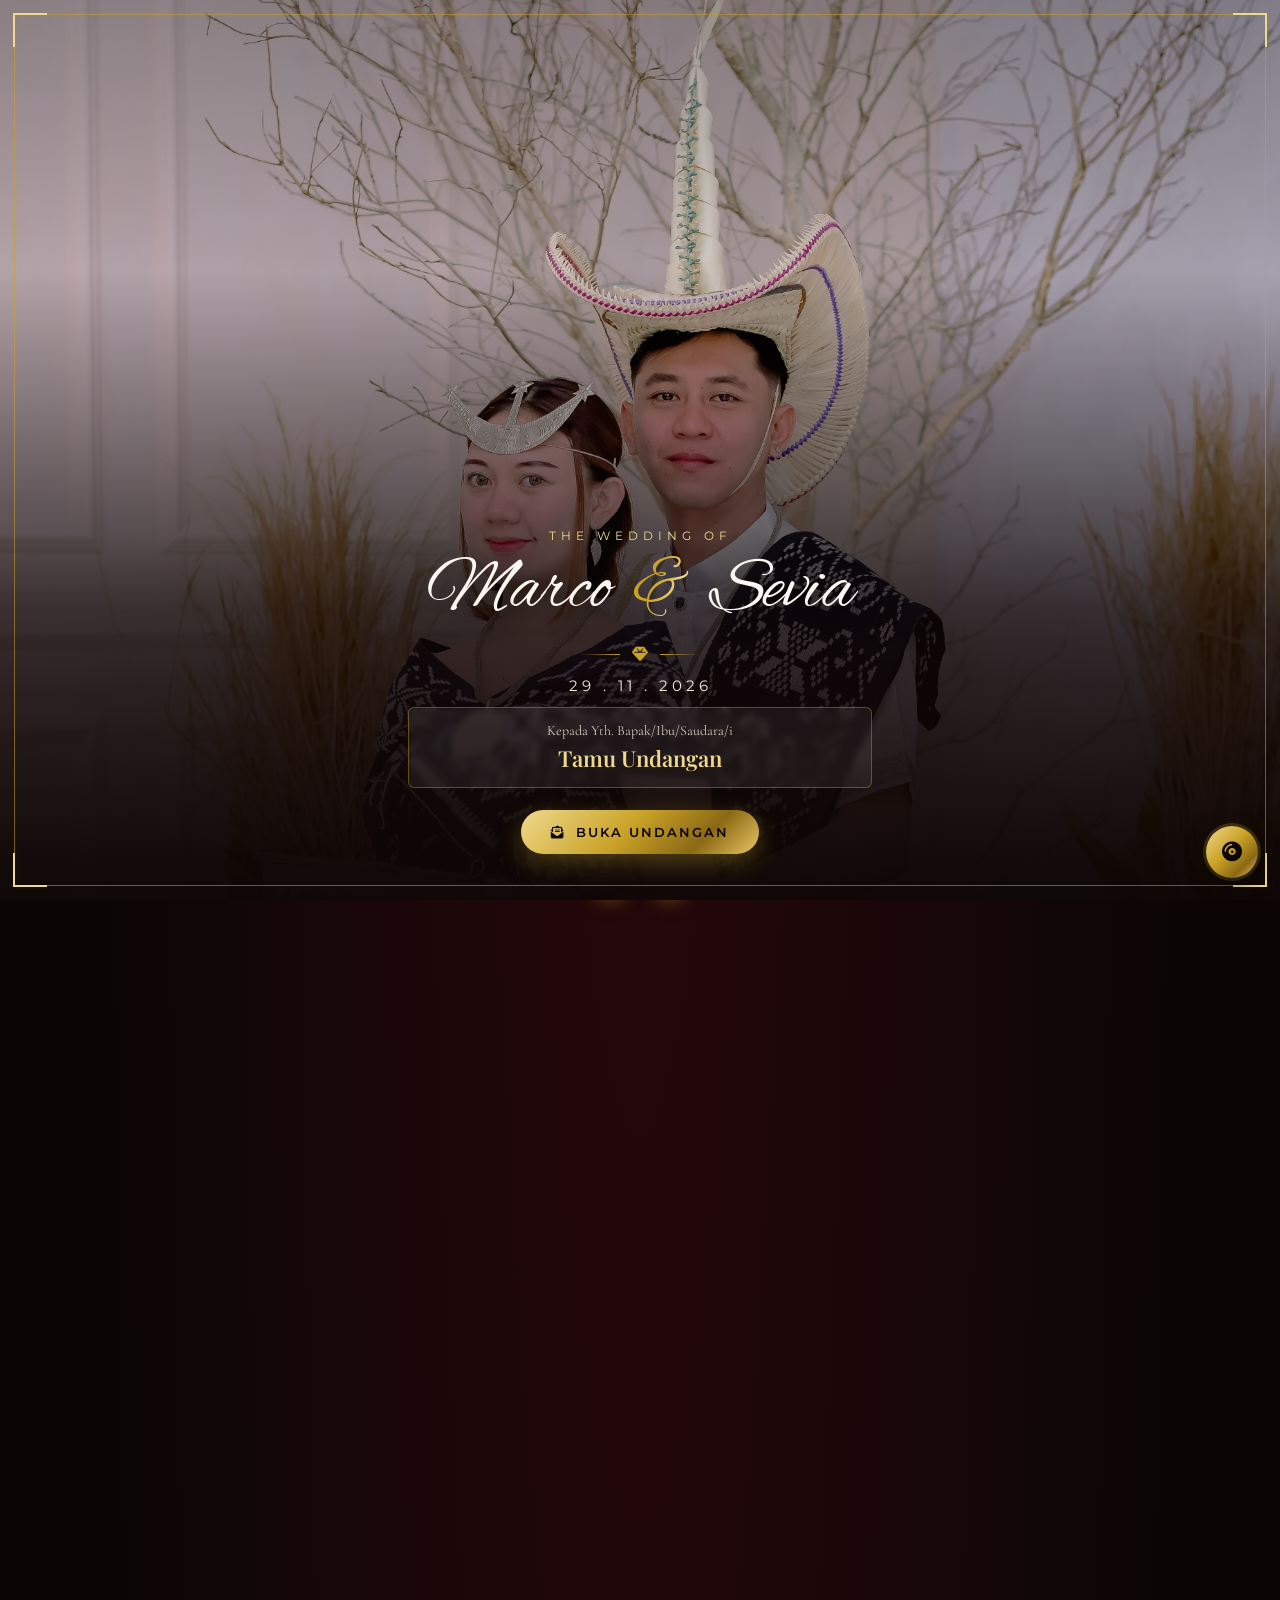
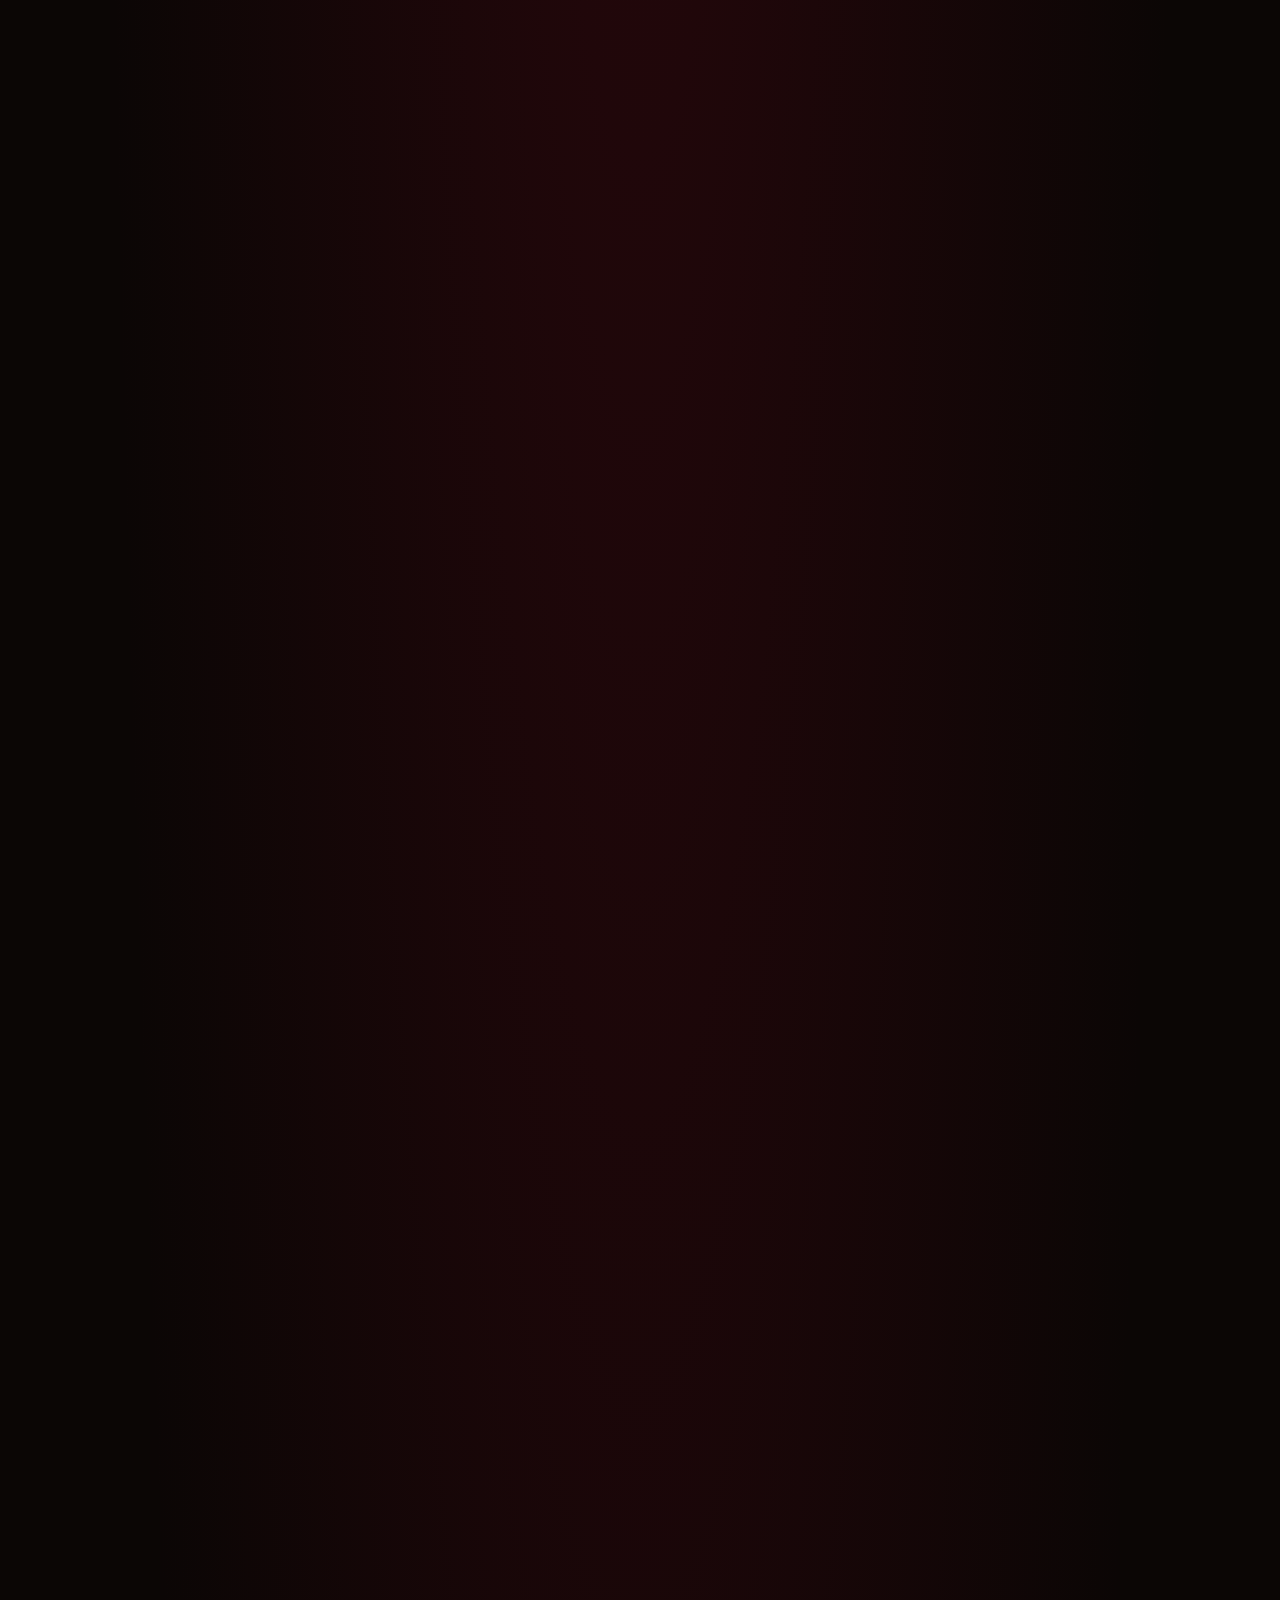
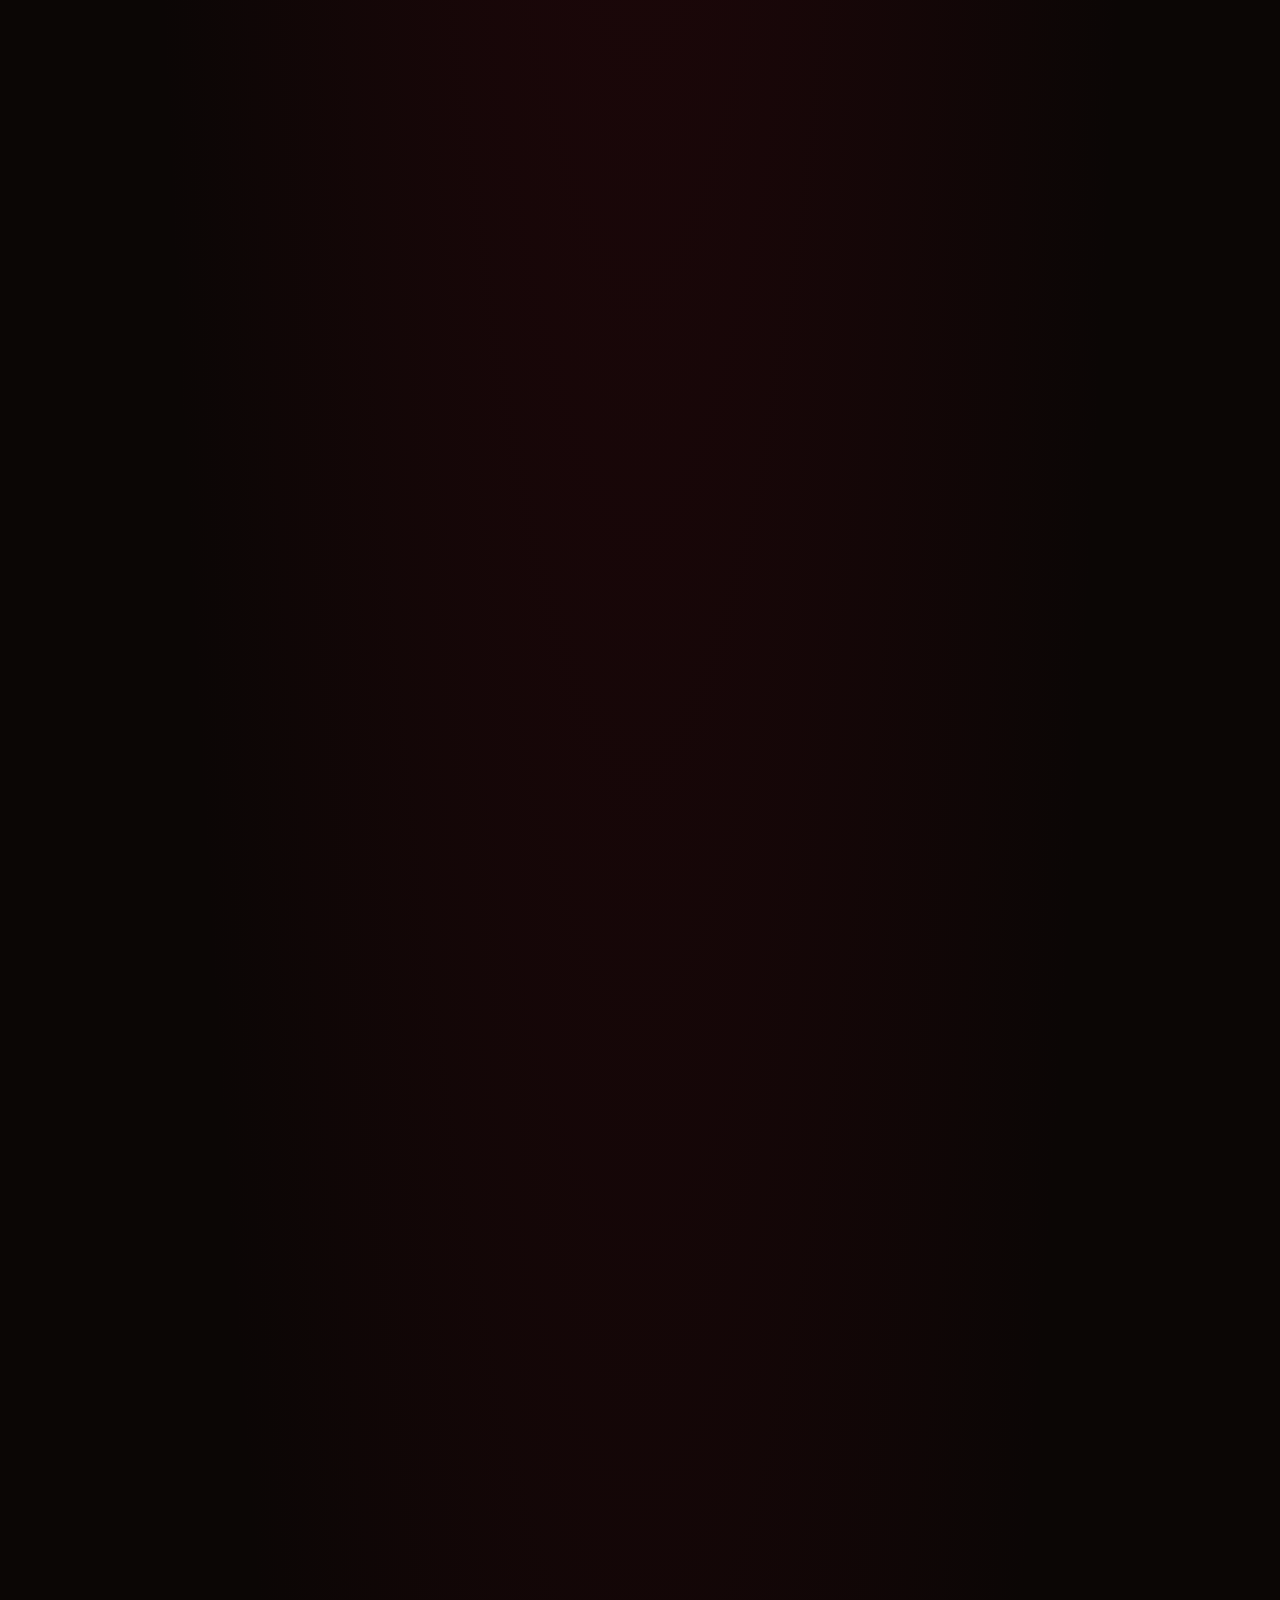
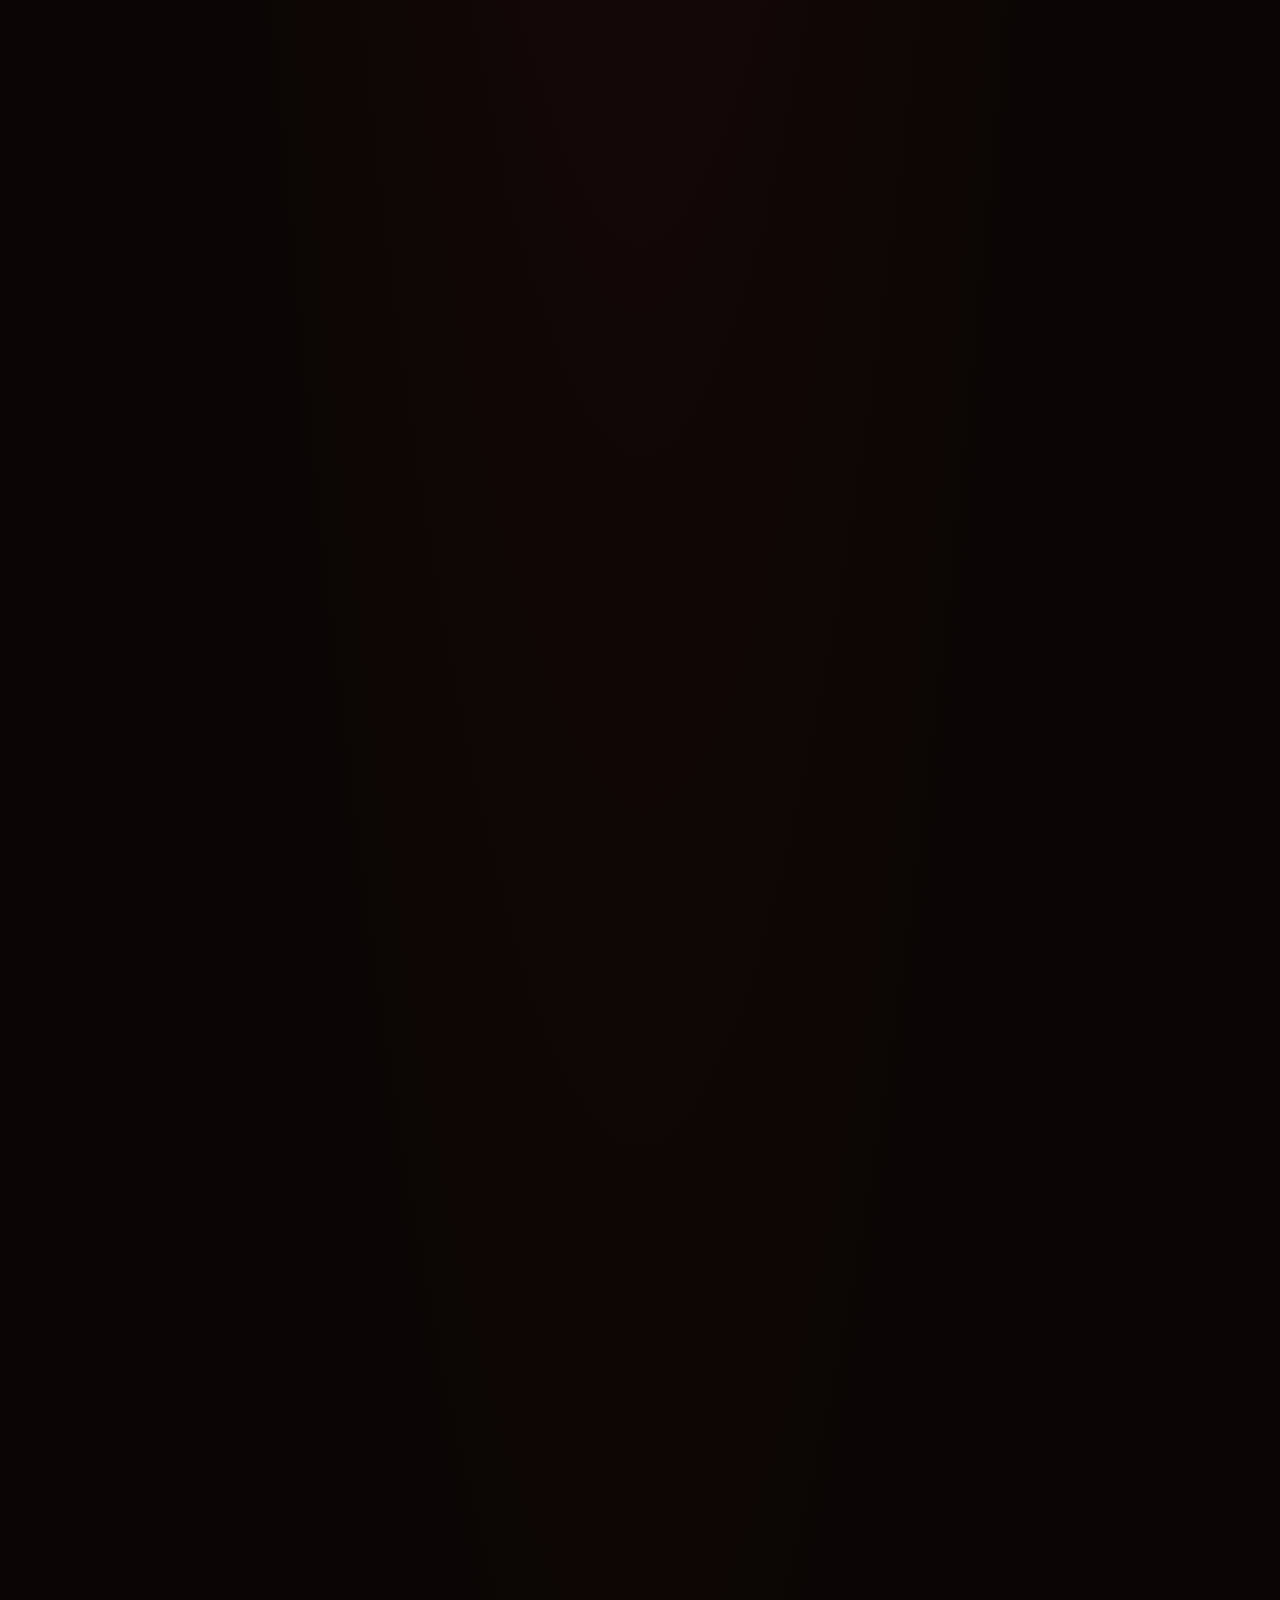
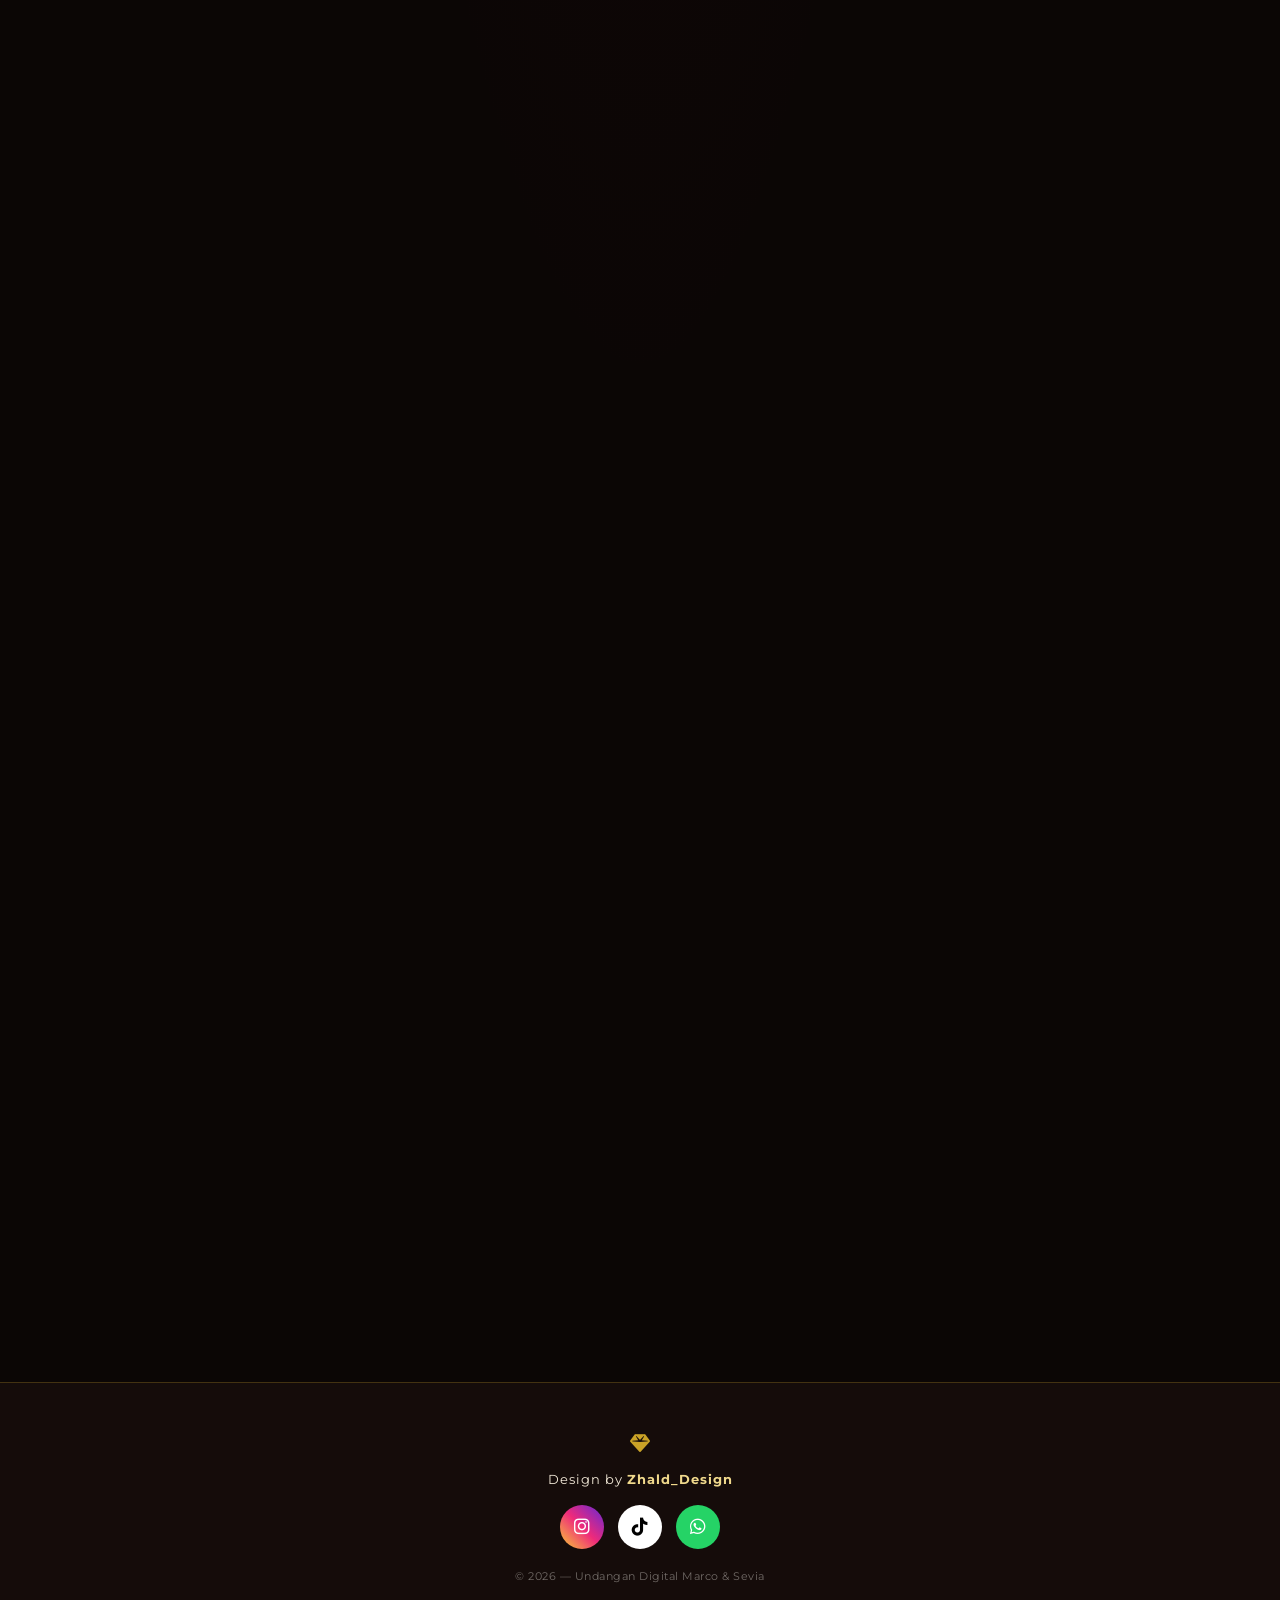
==== index.html @ d1ca775f "Add files via upload" ====
<!DOCTYPE html>
<html lang="id">
<head>
<meta charset="UTF-8">
<meta name="viewport" content="width=device-width, initial-scale=1.0, maximum-scale=1, user-scalable=no">
<title>The Wedding of Marco & Sevia</title>
<meta name="description" content="Undangan Pemberkatan Pernikahan Marco Alexander Malajai & Anak Agung Putri Sepviani — Minggu, 29 November 2026, GBI Menara Doa.">
<meta name="theme-color" content="#3d060f">

<!-- =========================================================
     PREVIEW SAAT LINK DIBAGIKAN (WhatsApp, Facebook, Telegram, dll)
     Alamat website sudah diisi di 3 baris bertanda ★. Jika alamat berubah,
     ganti ketiganya dengan alamat baru (harus diawali https://
     dan diakhiri garis miring /). Gambar preview: share.jpg
     ========================================================= -->
<meta property="og:type" content="website">
<meta property="og:site_name" content="Undangan Marco & Sevia">
<meta property="og:title" content="The Wedding of Marco & Sevia — 29 November 2026">
<meta property="og:description" content="Dengan penuh syukur, kami mengundang Bapak/Ibu/Saudara/i untuk hadir dan memberikan doa restu pada pemberkatan pernikahan kami.">
<meta property="og:url" content="https://websitesaya.github.io/Undangan_Marco_Putri/"><!-- ★ -->
<meta property="og:image" content="https://websitesaya.github.io/Undangan_Marco_Putri/share.jpg"><!-- ★ -->
<meta property="og:image:secure_url" content="https://websitesaya.github.io/Undangan_Marco_Putri/share.jpg"><!-- ★ -->
<meta property="og:image:type" content="image/jpeg">
<meta property="og:image:width" content="1200">
<meta property="og:image:height" content="630">
<meta property="og:image:alt" content="Foto Marco & Sevia — The Wedding of Marco & Sevia">
<meta property="og:locale" content="id_ID">
<meta name="twitter:card" content="summary_large_image">
<meta name="twitter:title" content="The Wedding of Marco & Sevia — 29 November 2026"><link rel="icon" href="data:image/svg+xml,%3Csvg xmlns='http://www.w3.org/2000/svg' viewBox='0 0 64 64'%3E%3Crect width='64' height='64' rx='14' fill='%233d060f'/%3E%3Ctext x='32' y='42' font-family='Georgia,serif' font-size='26' font-style='italic' text-anchor='middle' fill='%23f0d98c'%3EM%26amp;P%3C/text%3E%3C/svg%3E">

<!-- Foto sampul dimuat paling awal supaya opening screen langsung tampil -->
<link rel="preload" as="image" href="Latar.jpg" fetchpriority="high">

<!-- Fonts (hanya ketebalan yang dipakai → lebih ringan) -->
<link rel="preconnect" href="https://fonts.googleapis.com">
<link rel="preconnect" href="https://fonts.gstatic.com" crossorigin>
<link href="https://fonts.googleapis.com/css2?family=Playfair+Display:ital,wght@0,500;0,600;0,700;1,400;1,500&family=Cormorant+Garamond:ital,wght@0,400;0,500;0,600;1,400&family=Alex+Brush&family=Montserrat:wght@400;500;600&display=swap" rel="stylesheet">

<!-- Icons -->
<link rel="preconnect" href="https://cdnjs.cloudflare.com" crossorigin>
<link rel="stylesheet" href="https://cdnjs.cloudflare.com/ajax/libs/font-awesome/6.5.1/css/all.min.css">

<link rel="stylesheet" href="style.css">
</head>
<body>

<!-- ============ SNOW / FLORAL FALL CANVAS ============ -->
<canvas id="snowCanvas"></canvas>

<!-- ============ AUDIO PLAYER ============ -->
<audio id="bgMusic" loop preload="none">
  <source src="I Choose You Ryann Darling.mp3" type="audio/mpeg">
</audio>
<button id="musicToggle" class="music-toggle" aria-label="Putar musik">
  <i class="fa-solid fa-compact-disc"></i>
</button>

<!-- ============ COVER / OPENING SCREEN ============ -->
<section id="cover" class="cover">
  <div class="cover-bg">
    <img src="Latar.jpg" alt="Marco & Sevia" class="cover-photo" id="coverPhoto" fetchpriority="high" decoding="async">
    <div class="cover-shade"></div>
  </div>

  <div class="cover-frame">
    <div class="corner corner-tl"></div>
    <div class="corner corner-tr"></div>
    <div class="corner corner-bl"></div>
    <div class="corner corner-br"></div>
  </div>

  <div class="cover-content">
    <p class="cover-eyebrow fade-in-up d1">The Wedding Of</p>
    <h1 class="cover-names fade-in-up d2">Marco <span class="amp">&amp;</span> Sevia</h1>
    <div class="cover-divider fade-in-up d3"><span></span><i class="fa-solid fa-gem"></i><span></span></div>
    <p class="cover-date fade-in-up d4">29 . 11 . 2026</p>

    <div class="cover-guest fade-in-up d5">
      <p>Kepada Yth. Bapak/Ibu/Saudara/i</p>
      <h3 id="guestName">Tamu Undangan</h3>
    </div>

    <button id="openBtn" class="open-btn fade-in-up d6">
      <i class="fa-solid fa-envelope-open-text"></i>
      <span>Buka Undangan</span>
    </button>
  </div>
</section>

<!-- ============ CURTAIN OVERLAY ============ -->
<div id="curtain" class="curtain">
  <div class="curtain-panel left">
    <div class="curtain-fold"></div>
    <div class="curtain-tassel"></div>
  </div>
  <div class="curtain-panel right">
    <div class="curtain-fold"></div>
    <div class="curtain-tassel"></div>
  </div>
  <div class="curtain-emblem"><i class="fa-solid fa-gem"></i></div>
</div>

<!-- ============ MAIN CONTENT ============ -->
<main id="mainContent" class="main-content">

  <!-- ===== HERO / PEMBUKA ===== -->
  <section class="section hero-section" data-theme="black" data-reveal>
    <div class="section-frame"><span class="sec-corner tl"></span><span class="sec-corner tr"></span><span class="sec-corner bl"></span><span class="sec-corner br"></span></div>
    <div class="ornament-top"><i class="fa-solid fa-gem"></i></div>
    <p class="arabic-text"><i class="fa-solid fa-cross"></i></p>
    <p class="hero-quote">
      "Dua orang lebih baik daripada satu orang, karena mereka menerima upah
      yang baik dalam jerih payah mereka. Tali yang tiga lembar tak mudah putus."
    </p>
    <p class="hero-source">Pengkhotbah 4 : 9, 12</p>
    <div class="hero-invite">
      <p>Dengan penuh syukur kepada Tuhan Yesus Kristus, kami bermaksud menyelenggarakan
      pemberkatan pernikahan putra putri kami, dan mengundang Bapak/Ibu/Saudara/i untuk
      hadir memberikan doa restu.</p>
    </div>
  </section>

  <!-- ===== MEMPELAI ===== -->
  <section class="section couple-section" data-theme="maroon" data-reveal>
    <div class="section-frame"><span class="sec-corner tl"></span><span class="sec-corner tr"></span><span class="sec-corner bl"></span><span class="sec-corner br"></span></div>
    <p class="section-eyebrow">Kedua Mempelai</p>
    <h2 class="section-title">Mempelai</h2>
    <div class="gold-divider"></div>

    <div class="couple-wrap">
      <div class="couple-card" data-reveal>
        <div class="couple-photo-frame">
          <img src="Mempelai_Pria.jpg" alt="Marco Alexander Malajai" loading="lazy">
        </div>
        <h3 class="couple-name">Marco Alexander Malajai, S.Ak</h3>
        <p class="couple-role">Anak Tunggal</p>
        <div class="couple-info">
          <p><i class="fa-solid fa-cross"></i> Kristen</p>
          <p><i class="fa-solid fa-person"></i> Ayahanda : Leksi Malajai</p>
          <p><i class="fa-solid fa-person-dress"></i> Ibunda : Christina Sigar</p>
          <p><i class="fa-brands fa-instagram"></i> <a href="https://instagram.com/mrcsilv__" target="_blank" rel="noopener">@mrcsilv__</a></p>
        </div>
      </div>

      <div class="couple-amp"><i class="fa-solid fa-heart"></i></div>

      <div class="couple-card" data-reveal>
        <div class="couple-photo-frame">
          <img src="Mempelai_Wanita.jpg" alt="Anak Agung Putri Sepviani" loading="lazy">
        </div>
        <h3 class="couple-name">Anak Agung Putri Sepviani</h3>
        <p class="couple-role">Anak Pertama dari 2 bersaudara</p>
        <div class="couple-info">
          <p><i class="fa-solid fa-cross"></i> Kristen</p>
          <p><i class="fa-solid fa-person"></i> Ayahanda : A.A. Oka Ardhana</p>
          <p><i class="fa-solid fa-person-dress"></i> Ibunda : Marlen Anglin Oroh</p>
          <p><i class="fa-brands fa-instagram"></i> <a href="https://instagram.com/putriseviaaa" target="_blank" rel="noopener">@putriseviaaa</a></p>
        </div>
      </div>
    </div>
  </section>

  <!-- ===== PHOTO QUOTE BAND ===== -->
  <section class="photo-band" data-reveal>
    <img src="Foto1.jpg" alt="Marco & Sevia" loading="lazy" decoding="async">
    <div class="photo-band-shade"></div>
    <div class="photo-band-text">
      <p class="pb-quote">"Karena itu, apa yang telah dipersatukan Allah, tidak boleh diceraikan manusia."</p>
      <p class="pb-source">Markus 10 : 9</p>
    </div>
  </section>

  <!-- ===== ACARA / COUNTDOWN ===== -->
  <section class="section event-section" data-theme="black" data-reveal>
    <div class="section-frame"><span class="sec-corner tl"></span><span class="sec-corner tr"></span><span class="sec-corner bl"></span><span class="sec-corner br"></span></div>
    <p class="section-eyebrow">Save The Date</p>
    <h2 class="section-title">Pemberkatan &amp; Resepsi</h2>
    <div class="gold-divider"></div>

    <div class="countdown-wrap" data-reveal>
      <p class="countdown-label">Menuju Hari Bahagia</p>
      <div class="countdown" id="countdown">
        <div class="cd-box"><span id="cdDays">00</span><small>Hari</small></div>
        <div class="cd-box"><span id="cdHours">00</span><small>Jam</small></div>
        <div class="cd-box"><span id="cdMinutes">00</span><small>Menit</small></div>
        <div class="cd-box"><span id="cdSeconds">00</span><small>Detik</small></div>
      </div>
    </div>

    <div class="event-cards">
      <div class="event-card" data-reveal>
        <i class="fa-solid fa-church event-icon"></i>
        <h3>Pemberkatan</h3>
        <p class="event-date">Minggu, 29 November 2026</p>
        <p class="event-time">Pukul 08.00 WITA</p>
        <p class="event-place">GBI Menara Doa</p>
        <p class="event-address">Mokdale, Kec. Lobalain,<br>Kab. Rote Ndao, Nusa Tenggara Timur</p>
        <a href="https://maps.app.goo.gl/bq3TRa2nReLi1aCR9" target="_blank" rel="noopener" class="map-btn">
          <i class="fa-solid fa-location-dot"></i> Buka Google Maps
        </a>
      </div>

      <div class="event-card" data-reveal>
        <i class="fa-solid fa-champagne-glasses event-icon"></i>
        <h3>Resepsi</h3>
        <p class="event-date">Minggu, 29 November 2026</p>
        <p class="event-time">Pukul 10.00 WITA — Selesai</p>
        <p class="event-place">GBI Menara Doa</p>
        <p class="event-address">Mokdale, Kec. Lobalain,<br>Kab. Rote Ndao, Nusa Tenggara Timur</p>
        <a href="https://maps.app.goo.gl/bq3TRa2nReLi1aCR9" target="_blank" rel="noopener" class="map-btn">
          <i class="fa-solid fa-location-dot"></i> Buka Google Maps
        </a>
      </div>
    </div>

    <a class="calendar-btn" data-reveal target="_blank" rel="noopener"
       href="https://calendar.google.com/calendar/render?action=TEMPLATE&amp;text=Pernikahan%20Marco%20%26%20Putri&amp;dates=20261129T000000Z/20261129T040000Z&amp;details=Pemberkatan%2008.00%20WITA%20%26%20Resepsi%2010.00%20WITA%20di%20GBI%20Menara%20Doa&amp;location=GBI%20Menara%20Doa%2C%20Mokdale%2C%20Lobalain%2C%20Rote%20Ndao">
      <i class="fa-regular fa-calendar-plus"></i> Simpan ke Kalender
    </a>
  </section>

  <!-- ===== GALLERY ===== -->
  <section class="section gallery-section" data-theme="maroon" data-reveal>
    <div class="section-frame"><span class="sec-corner tl"></span><span class="sec-corner tr"></span><span class="sec-corner bl"></span><span class="sec-corner br"></span></div>
    <p class="section-eyebrow">Our Moments</p>
    <h2 class="section-title">Galeri Prewedding</h2>
    <div class="gold-divider"></div>

    <div class="gallery-grid" id="galleryGrid"></div>
    <p class="gallery-hint"><i class="fa-solid fa-hand-pointer"></i> Ketuk foto untuk memperbesar</p>
  </section>

  <!-- ===== LIGHTBOX ===== -->
  <div class="lightbox" id="lightbox" aria-hidden="true">
    <button class="lightbox-close" id="lightboxClose" aria-label="Tutup"><i class="fa-solid fa-xmark"></i></button>
    <button class="lightbox-nav lightbox-prev" id="lightboxPrev" aria-label="Sebelumnya"><i class="fa-solid fa-chevron-left"></i></button>
    <img src="" alt="" id="lightboxImg" decoding="async">
    <button class="lightbox-nav lightbox-next" id="lightboxNext" aria-label="Berikutnya"><i class="fa-solid fa-chevron-right"></i></button>
    <p class="lightbox-counter" id="lightboxCounter">1 / 6</p>
  </div>

  <!-- ===== HADIAH / AMPLOP DIGITAL ===== -->
  <section class="section gift-section" data-theme="white" data-reveal>
    <div class="section-frame"><span class="sec-corner tl"></span><span class="sec-corner tr"></span><span class="sec-corner bl"></span><span class="sec-corner br"></span></div>
    <p class="section-eyebrow">Wedding Gift</p>
    <h2 class="section-title">Tanda Kasih</h2>
    <div class="gold-divider"></div>
    <p class="gift-note">
      Doa restu Bapak/Ibu/Saudara/i merupakan karunia yang sangat berarti bagi kami.
      Jika berkenan memberi tanda kasih, kami sediakan pilihan berikut tanpa mengurangi rasa hormat kami.
    </p>

    <div class="atm-wrap">
      <div class="atm-card" data-reveal>
        <div class="atm-shine"></div>
        <div class="atm-top">
          <span class="atm-bank">BRI</span>
          <i class="fa-solid fa-wifi atm-wifi"></i>
        </div>
        <div class="atm-chip"><i class="fa-solid fa-microchip"></i></div>
        <div class="atm-number">3618 - 0103 - 2038 - 532</div>
        <div class="atm-bottom">
          <div>
            <p class="atm-label">Card Holder</p>
            <p class="atm-name">Marco Alexander Malajai</p>
          </div>
          <i class="fa-brands fa-cc-mastercard atm-logo"></i>
        </div>
        <button class="copy-btn" data-copy="361801032038532" data-bank="BRI a.n Marco Alexander Malajai">
          <i class="fa-regular fa-copy"></i> Salin Nomor Rekening
        </button>
      </div>

      <div class="atm-card atm-gold" data-reveal>
        <div class="atm-shine"></div>
        <div class="atm-top">
          <span class="atm-bank">BRI</span>
          <i class="fa-solid fa-wifi atm-wifi"></i>
        </div>
        <div class="atm-chip"><i class="fa-solid fa-microchip"></i></div>
        <div class="atm-number">3618 - 0109 - 1792 - 539</div>
        <div class="atm-bottom">
          <div>
            <p class="atm-label">Card Holder</p>
            <p class="atm-name">Anak Agung Putri Sepviani</p>
          </div>
          <i class="fa-brands fa-cc-visa atm-logo"></i>
        </div>
        <button class="copy-btn" data-copy="361801091792539" data-bank="BRI a.n Anak Agung Putri Sepviani">
          <i class="fa-regular fa-copy"></i> Salin Nomor Rekening
        </button>
      </div>
    </div>
  </section>

  <!-- ===== UCAPAN & DOA ===== -->
  <section class="section wishes-section" data-theme="black" data-reveal>
    <div class="section-frame"><span class="sec-corner tl"></span><span class="sec-corner tr"></span><span class="sec-corner bl"></span><span class="sec-corner br"></span></div>
    <p class="section-eyebrow">RSVP</p>
    <h2 class="section-title">Ucapan &amp; Doa</h2>
    <div class="gold-divider"></div>

    <form class="wishes-form" id="wishesForm" data-reveal>
      <input type="text" id="wishName" placeholder="Nama Anda" required maxlength="50">
      <select id="wishStatus">
        <option value="Hadir">Hadir</option>
        <option value="Tidak Hadir">Tidak Hadir</option>
        <option value="Ragu-ragu">Ragu-ragu</option>
      </select>
      <textarea id="wishMessage" placeholder="Tulis ucapan dan doa terbaik untuk kedua mempelai..." required maxlength="300" rows="3"></textarea>
      <button type="submit" id="wishSubmit">
        <i class="fa-solid fa-paper-plane"></i> Kirim Ucapan
      </button>
    </form>

    <div class="wishes-list" id="wishesList">
      <p class="wishes-loading">Memuat ucapan...</p>
    </div>
  </section>

  <!-- ===== PENUTUP ===== -->
  <section class="section closing-section" data-theme="maroon" data-reveal>
    <div class="section-frame"><span class="sec-corner tl"></span><span class="sec-corner tr"></span><span class="sec-corner bl"></span><span class="sec-corner br"></span></div>
    <div class="ornament-top"><i class="fa-solid fa-gem"></i></div>
    <h2 class="closing-title">Terima Kasih</h2>
    <p class="closing-text">
      Merupakan suatu kehormatan dan kebahagiaan bagi kami apabila Bapak/Ibu/Saudara/i
      berkenan hadir dan memberikan doa restu kepada kami.
    </p>
    <p class="closing-signature">Kami yang berbahagia,</p>
    <h3 class="closing-names">Marco &amp; Sevia</h3>
  </section>

  <!-- ===== FOOTER ===== -->
  <footer class="footer">
    <div class="footer-emblem"><i class="fa-solid fa-gem"></i></div>
    <p class="footer-credit">Design by <strong>Zhald_Design</strong></p>
    <div class="footer-social">
      <a href="https://instagram.com/rijald_elimanafe" target="_blank" rel="noopener" class="social-btn ig">
        <i class="fa-brands fa-instagram"></i>
      </a>
      <a href="https://tiktok.com/@Zhald_Design" target="_blank" rel="noopener" class="social-btn tt">
        <i class="fa-brands fa-tiktok"></i>
      </a>
      <a href="https://wa.me/6281338596854" target="_blank" rel="noopener" class="social-btn wa">
        <i class="fa-brands fa-whatsapp"></i>
      </a>
    </div>
    <p class="footer-copy">&copy; 2026 — Undangan Digital Marco &amp; Sevia</p>
  </footer>

</main>

<script src="script.js"></script>
</body>
</html>
---- style.css ----
/* =========================================================
   THE WEDDING OF MARCO & PUTRI — PREMIUM DIGITAL INVITATION
   Design by Zhald_Design
   ========================================================= */

:root{
  --maroon-900:#3d060f;
  --maroon-800:#5c0a18;
  --maroon-700:#7a1228;
  --maroon-600:#8f1a30;
  --black:#0b0605;
  --black-soft:#150c0a;
  --white:#fbf7f0;
  --white-soft:#f3ead9;
  --gold:#c9a227;
  --gold-light:#f0d98c;
  --gold-dark:#8b6914;
  --gold-grad: linear-gradient(135deg, #f0d98c 0%, #c9a227 45%, #8b6914 75%, #e8c766 100%);

  --font-display:'Playfair Display', serif;
  --font-script:'Alex Brush', cursive;
  --font-body:'Cormorant Garamond', serif;
  --font-ui:'Montserrat', sans-serif;

  --ease: cubic-bezier(.22,.68,.15,1);
}

*{margin:0;padding:0;box-sizing:border-box;}
html{scroll-behavior:smooth;}
body{
  background:var(--black);
  color:var(--white-soft);
  font-family:var(--font-body);
  overflow-x:hidden;
  width:100%;
  position:relative;
}

img{max-width:100%;display:block;}
button{font-family:inherit;cursor:pointer;border:none;background:none;}
a{text-decoration:none;color:inherit;}

::selection{background:var(--gold);color:var(--black);}

/* scrollbar */
::-webkit-scrollbar{width:8px;}
::-webkit-scrollbar-track{background:var(--black);}
::-webkit-scrollbar-thumb{background:var(--gold-dark);border-radius:10px;}

/* =========================================================
   SNOW / GOLD PETAL CANVAS
   ========================================================= */
#snowCanvas{
  position:fixed;
  inset:0;
  width:100%;
  height:100%;
  pointer-events:none;
  z-index:9998;
}

/* =========================================================
   MUSIC TOGGLE
   ========================================================= */
.music-toggle{
  position:fixed;
  bottom:22px;
  right:22px;
  width:52px;
  height:52px;
  border-radius:50%;
  background:var(--gold-grad);
  color:var(--black);
  font-size:20px;
  display:flex;
  align-items:center;
  justify-content:center;
  z-index:9900;
  box-shadow:0 6px 20px rgba(0,0,0,.5), 0 0 0 3px rgba(201,162,39,.25);
  animation:spin 4s linear infinite;
  animation-play-state:paused;
  transition:transform .3s var(--ease);
}
.music-toggle.playing{animation-play-state:running;}
.music-toggle:active{transform:scale(.9);}
@keyframes spin{from{transform:rotate(0)}to{transform:rotate(360deg)}}

/* Isyarat saat autoplay musik diblokir browser — menarik perhatian tamu untuk tap manual */
.music-toggle.attn{animation:spin 4s linear infinite, attnPulse 1.4s ease-in-out infinite;}
@keyframes attnPulse{
  0%,100%{box-shadow:0 6px 20px rgba(0,0,0,.5), 0 0 0 3px rgba(201,162,39,.25);}
  50%{box-shadow:0 6px 20px rgba(0,0,0,.5), 0 0 0 10px rgba(201,162,39,.35);}
}

/* =========================================================
   COVER / OPENING SCREEN
   ========================================================= */
.cover{
  position:fixed;
  inset:0;
  z-index:9500;
  width:100%;
  height:100vh;
  height:100dvh;
  overflow:hidden;
  display:flex;
  align-items:flex-end;
  justify-content:center;
  transition:opacity .8s ease, visibility .8s ease;
}
.cover.hide{opacity:0;visibility:hidden;pointer-events:none;}

.cover-bg{position:absolute;inset:0;z-index:1;}
.cover-photo{
  width:100%;height:100%;object-fit:cover;object-position:center 20%;
  transform:scale(1.08);
  animation:coverZoom 18s ease-in-out infinite alternate;
}
@keyframes coverZoom{from{transform:scale(1.08)}to{transform:scale(1)}}

.cover-shade{
  position:absolute;inset:0;
  background:
    linear-gradient(to bottom, rgba(11,6,5,.35) 0%, rgba(11,6,5,.15) 30%, rgba(11,6,5,.75) 68%, rgba(11,6,5,.97) 100%),
    linear-gradient(to top, rgba(92,10,24,.55) 0%, transparent 40%);
}

.cover-frame{position:absolute;inset:14px;z-index:2;pointer-events:none;border:1px solid rgba(201,162,39,.55);}
.corner{position:absolute;width:34px;height:34px;border:2px solid var(--gold-light);}
.corner-tl{top:-2px;left:-2px;border-right:none;border-bottom:none;}
.corner-tr{top:-2px;right:-2px;border-left:none;border-bottom:none;}
.corner-bl{bottom:-2px;left:-2px;border-right:none;border-top:none;}
.corner-br{bottom:-2px;right:-2px;border-left:none;border-top:none;}

.cover-content{
  position:relative;z-index:3;
  width:100%;
  max-width:520px;
  padding:32px 28px 46px;
  text-align:center;
}
.cover-eyebrow{
  font-family:var(--font-ui);
  letter-spacing:5px;
  font-size:12px;
  text-transform:uppercase;
  color:var(--gold-light);
  margin-bottom:8px;
}
.cover-names{
  font-family:var(--font-script);
  font-size:clamp(3rem,14vw,4.6rem);
  font-weight:400;
  color:var(--white);
  line-height:1.1;
  text-shadow:0 4px 24px rgba(0,0,0,.6);
}
.cover-names .amp{
  background:linear-gradient(110deg, #c9a227 20%, #fff3c4 40%, #e8c766 55%, #8b6914 80%);
  background-size:250% 100%;
  -webkit-background-clip:text;background-clip:text;
  color:transparent;
  animation:goldShimmer 5s ease-in-out infinite;
  text-shadow:none;
  padding:0 .08em;
}
@keyframes goldShimmer{0%,100%{background-position:100% 0}50%{background-position:0 0}}

.cover-divider{display:flex;align-items:center;justify-content:center;gap:12px;margin:14px 0;color:var(--gold);}
.cover-divider span{width:40px;height:1px;background:linear-gradient(90deg, transparent, var(--gold));}
.cover-divider span:last-child{background:linear-gradient(90deg, var(--gold), transparent);}

.cover-date{
  font-family:var(--font-ui);
  letter-spacing:4px;
  font-size:15px;
  color:var(--white-soft);
  margin-bottom:12px;
}
.cover-live{
  display:inline-flex;align-items:center;gap:8px;
  font-family:var(--font-ui);font-size:12px;letter-spacing:.5px;
  color:var(--white-soft);
  padding:6px 14px;border-radius:50px;
  background:rgba(11,6,5,.45);
  border:1px solid rgba(201,162,39,.45);
  margin-bottom:18px;
}
.cover-live strong{color:var(--gold-light);font-weight:600;}
.live-dot{
  width:8px;height:8px;border-radius:50%;
  background:#ff2d55;display:inline-block;flex:none;
  box-shadow:0 0 0 0 rgba(255,45,85,.7);
  animation:livePulse 1.6s ease-out infinite;
}
@keyframes livePulse{0%{box-shadow:0 0 0 0 rgba(255,45,85,.7)}70%{box-shadow:0 0 0 8px rgba(255,45,85,0)}100%{box-shadow:0 0 0 0 rgba(255,45,85,0)}}

.cover-guest{
  background:rgba(251,247,240,.06);
  border:1px solid rgba(201,162,39,.4);
  border-radius:6px;
  padding:14px 18px;
  margin-bottom:22px;
  backdrop-filter:blur(3px);
}
.cover-guest p{font-size:14px;color:var(--white-soft);opacity:.85;}
.cover-guest h3{font-family:var(--font-display);font-size:22px;color:var(--gold-light);margin-top:4px;font-weight:600;}

.open-btn{
  display:inline-flex;
  align-items:center;
  gap:10px;
  padding:14px 30px;
  border-radius:50px;
  background:var(--gold-grad);
  color:var(--black);
  font-family:var(--font-ui);
  font-weight:600;
  font-size:13px;
  letter-spacing:2px;
  text-transform:uppercase;
  box-shadow:0 8px 24px rgba(201,162,39,.35);
  animation:pulseBtn 2.2s ease-in-out infinite;
}
@keyframes pulseBtn{0%,100%{transform:scale(1);box-shadow:0 8px 24px rgba(201,162,39,.35);}50%{transform:scale(1.04);box-shadow:0 10px 30px rgba(201,162,39,.55);}}

/* fade-in-up entrance for cover */
.fade-in-up{opacity:0;transform:translateY(24px);animation:fadeInUp 1s var(--ease) forwards;}
.d1{animation-delay:.2s}.d2{animation-delay:.45s}.d3{animation-delay:.75s}
.d4{animation-delay:.95s}.d5{animation-delay:1.15s}.d6{animation-delay:1.4s}
@keyframes fadeInUp{to{opacity:1;transform:translateY(0);}}

/* =========================================================
   CURTAIN
   ========================================================= */
.curtain{
  position:fixed;inset:0;z-index:9200;
  display:flex;pointer-events:none;
}
.curtain-panel{
  position:relative;
  width:50%;height:100%;
  background:
    repeating-linear-gradient(90deg, rgba(0,0,0,.18) 0 6px, rgba(255,255,255,.03) 6px 12px),
    linear-gradient(180deg, var(--maroon-700), var(--maroon-900) 60%, var(--black) 100%);
  box-shadow: inset -20px 0 60px rgba(0,0,0,.5);
  transition:transform 1.4s var(--ease);
}
.curtain-panel.left{transform:translateX(0);border-right:3px solid var(--gold-dark);}
.curtain-panel.right{transform:translateX(0);border-left:3px solid var(--gold-dark);}
.curtain.open .curtain-panel.left{transform:translateX(-100%);}
.curtain.open .curtain-panel.right{transform:translateX(100%);}
.curtain.hide{visibility:hidden;}

.curtain-fold{
  position:absolute;inset:0;
  background:repeating-linear-gradient(90deg, rgba(0,0,0,.25) 0 18px, transparent 18px 40px);
  mix-blend-mode:multiply;
}
.curtain-tassel{
  position:absolute;bottom:0;left:50%;transform:translateX(-50%);
  width:26px;height:120px;
  background:var(--gold-grad);
  border-radius:0 0 14px 14px;
  box-shadow:0 0 20px rgba(201,162,39,.5);
}
.curtain-panel.left .curtain-tassel{right:14px;left:auto;transform:none;}
.curtain-panel.right .curtain-tassel{left:14px;transform:none;}

.curtain-emblem{
  position:absolute;top:50%;left:50%;transform:translate(-50%,-50%);
  font-size:34px;color:var(--gold-light);
  z-index:2;
  text-shadow:0 0 20px rgba(240,217,140,.8);
  transition:opacity .5s ease;
}
.curtain.open .curtain-emblem{opacity:0;}

/* =========================================================
   MAIN CONTENT + SECTION LAYOUT
   ========================================================= */
.main-content{
  position:relative;z-index:1;
  background:
    radial-gradient(ellipse at top, rgba(92,10,24,.35), transparent 60%),
    var(--black);
}

.section{
  position:relative;
  z-index:0;
  isolation:isolate;
  padding:100px 34px;
  max-width:900px;
  margin:0 auto;
  text-align:center;
  --frame-gold: var(--gold-light);
  --frame-line: rgba(240,217,140,.4);
  --frame-line-soft: rgba(240,217,140,.18);
}

/* full-bleed background band behind each section's centered content */
.section::before{
  content:'';
  position:absolute;
  top:0;left:50%;
  width:100vw;height:100%;
  transform:translateX(-50%);
  z-index:-2;
}
.section[data-theme="black"]::before{background:var(--black);}
.section[data-theme="maroon"]::before{
  background:linear-gradient(160deg, var(--maroon-900) 0%, var(--maroon-800) 50%, var(--maroon-900) 100%);
}
.section[data-theme="white"]::before{
  background:linear-gradient(160deg, var(--white) 0%, var(--white-soft) 100%);
}

/* ===== LUXURY FRAME AROUND EACH SECTION ===== */
.section-frame{
  position:absolute;
  inset:14px;
  z-index:2;
  pointer-events:none;
  border:1px solid var(--frame-line);
}
.section-frame::before{
  content:'';
  position:absolute;
  inset:7px;
  border:1px solid var(--frame-line-soft);
}
.sec-corner{
  position:absolute;
  width:40px;height:40px;
  border:2px solid var(--frame-gold);
}
.sec-corner.tl{top:-2px;left:-2px;border-right:none;border-bottom:none;}
.sec-corner.tr{top:-2px;right:-2px;border-left:none;border-bottom:none;}
.sec-corner.bl{bottom:-2px;left:-2px;border-right:none;border-top:none;}
.sec-corner.br{bottom:-2px;right:-2px;border-left:none;border-top:none;}

/* ===== WHITE-THEMED SECTIONS: adjust text for contrast, keep gold accents ===== */
.section[data-theme="white"]{
  --frame-gold: var(--gold-dark);
  --frame-line: rgba(139,105,20,.45);
  --frame-line-soft: rgba(139,105,20,.2);
}
.section[data-theme="white"] .section-eyebrow,
.section[data-theme="white"] .arabic-text,
.section[data-theme="white"] .hero-source,
.section[data-theme="white"] .couple-role,
.section[data-theme="white"] .countdown-label,
.section[data-theme="white"] .event-date,
.section[data-theme="white"] .timeline-body h4,
.section[data-theme="white"] .closing-signature,
.section[data-theme="white"] i{color:var(--gold-dark);}

.section[data-theme="white"] .section-title,
.section[data-theme="white"] .couple-name,
.section[data-theme="white"] .event-card h3,
.section[data-theme="white"] .event-place,
.section[data-theme="white"] .closing-title,
.section[data-theme="white"] .closing-names{color:var(--maroon-900);}

.section[data-theme="white"] .hero-quote,
.section[data-theme="white"] .hero-invite p,
.section[data-theme="white"] .timeline-body p,
.section[data-theme="white"] .event-time,
.section[data-theme="white"] .event-address,
.section[data-theme="white"] .gift-note,
.section[data-theme="white"] .closing-text,
.section[data-theme="white"] .wishes-loading,
.section[data-theme="white"] .wishes-empty{color:var(--black-soft);}

.section[data-theme="white"] .gold-divider::before{background:var(--white);color:var(--gold-dark);}
.section[data-theme="maroon"] .gold-divider::before{background:var(--maroon-900);}

.section[data-theme="white"] .wishes-form{background:rgba(92,10,24,.06);}
.section[data-theme="white"] .wishes-form input,
.section[data-theme="white"] .wishes-form select,
.section[data-theme="white"] .wishes-form textarea{
  background:rgba(61,6,15,.05);color:var(--black-soft);border-color:rgba(139,105,20,.4);
}
.section[data-theme="white"] .wishes-form input::placeholder,
.section[data-theme="white"] .wishes-form textarea::placeholder{color:rgba(11,6,5,.5);}
.section[data-theme="white"] .wishes-form select option{background:var(--white);color:var(--black-soft);}

.section-eyebrow{
  font-family:var(--font-ui);
  letter-spacing:4px;
  font-size:12px;
  text-transform:uppercase;
  color:var(--gold);
  opacity:.9;
}
.section-title{
  font-family:var(--font-display);
  font-size:clamp(2rem,6vw,2.8rem);
  color:var(--white);
  margin-top:6px;
  font-weight:600;
}
.gold-divider{
  width:90px;height:2px;
  margin:20px auto 40px;
  background:var(--gold-grad);
  position:relative;
}
.gold-divider::before{
  content:'\2726';
  position:absolute;top:50%;left:50%;transform:translate(-50%,-50%);
  background:var(--black);color:var(--gold);
  padding:0 10px;font-size:14px;
}

.ornament-top{font-size:26px;color:var(--gold);margin-bottom:18px;opacity:.85;}

/* scroll reveal */
[data-reveal]{opacity:0;transform:translateY(40px);transition:opacity 1s var(--ease), transform 1s var(--ease);}
[data-reveal].in-view{opacity:1;transform:translateY(0);}

/* =========================================================
   HERO SECTION
   ========================================================= */
.hero-section{padding-top:80px;}
.arabic-text{font-size:26px;color:var(--gold-light);margin-bottom:22px;line-height:2;}
.hero-quote{
  font-family:var(--font-display);
  font-style:italic;
  font-size:clamp(1.1rem,3vw,1.4rem);
  line-height:1.8;
  color:var(--white-soft);
  max-width:640px;margin:0 auto 14px;
}
.hero-source{color:var(--gold);font-family:var(--font-ui);font-size:13px;letter-spacing:2px;margin-bottom:30px;}
.hero-invite p{font-size:18px;line-height:1.8;color:var(--white-soft);max-width:620px;margin:0 auto;}

/* =========================================================
   COUPLE SECTION
   ========================================================= */
.couple-wrap{display:flex;align-items:center;justify-content:center;gap:26px;flex-wrap:wrap;margin-top:20px;}
.couple-card{
  flex:1 1 280px;max-width:320px;
  background:linear-gradient(160deg, rgba(92,10,24,.5), rgba(11,6,5,.7));
  border:1px solid rgba(201,162,39,.35);
  border-radius:16px;
  padding:34px 24px;
  position:relative;
  transition:transform .5s var(--ease), box-shadow .5s var(--ease);
}
.couple-card:hover{transform:translateY(-8px);box-shadow:0 20px 40px rgba(0,0,0,.5);}
.couple-photo-frame{
  width:140px;height:140px;border-radius:50%;
  margin:0 auto 20px;
  overflow:hidden;
  border:3px solid var(--gold);
  box-shadow:0 0 0 6px rgba(201,162,39,.15), 0 10px 30px rgba(0,0,0,.5);
}
.couple-photo-frame img{width:100%;height:100%;object-fit:cover;}
.couple-name{font-family:var(--font-display);font-size:22px;color:var(--white);margin-bottom:4px;}
.couple-role{font-size:14px;color:var(--gold-light);font-family:var(--font-ui);margin-bottom:16px;letter-spacing:.5px;}
.couple-info p{font-size:16px;color:var(--white-soft);margin-bottom:6px;opacity:.9;}
.couple-info i{color:var(--gold);width:18px;margin-right:6px;}
.couple-info a{color:inherit;text-decoration:none;transition:color .3s ease;}
.couple-info a:hover{color:var(--gold-light);}
.couple-amp{font-size:30px;color:var(--gold);animation:heartbeat 1.8s ease-in-out infinite;}
@keyframes heartbeat{0%,100%{transform:scale(1)}50%{transform:scale(1.2)}}

/* =========================================================
   TIMELINE / STORY
   ========================================================= */
.timeline{position:relative;max-width:600px;margin:20px auto 0;text-align:left;}
.timeline::before{
  content:'';position:absolute;left:23px;top:6px;bottom:6px;width:2px;
  background:linear-gradient(180deg, var(--gold), rgba(201,162,39,.1));
}
.timeline-item{position:relative;padding-left:64px;margin-bottom:34px;}
.timeline-item:last-child{margin-bottom:0;}
.timeline-dot{
  position:absolute;left:0;top:0;
  width:48px;height:48px;border-radius:50%;
  background:var(--gold-grad);
  display:flex;align-items:center;justify-content:center;
  color:var(--black);font-size:18px;
  box-shadow:0 0 0 6px rgba(201,162,39,.12);
}
.timeline-body h4{font-family:var(--font-display);color:var(--gold-light);font-size:18px;margin-bottom:6px;}
.timeline-body p{font-size:16px;color:var(--white-soft);line-height:1.6;opacity:.92;}

/* =========================================================
   EVENT / COUNTDOWN
   ========================================================= */
.countdown-wrap{margin-bottom:44px;}
.countdown-label{font-family:var(--font-ui);letter-spacing:2px;font-size:13px;color:var(--gold-light);margin-bottom:16px;text-transform:uppercase;}
.countdown{display:flex;gap:14px;justify-content:center;flex-wrap:wrap;}
.cd-box{
  background:linear-gradient(160deg, rgba(92,10,24,.6), rgba(11,6,5,.8));
  border:1px solid rgba(201,162,39,.4);
  border-radius:12px;
  min-width:76px;padding:16px 10px;
}
.cd-box span{display:block;font-family:var(--font-display);font-size:28px;color:var(--gold-light);font-weight:700;}
.cd-box span.tick{animation:cdTick .5s var(--ease);}
@keyframes cdTick{0%{transform:translateY(-6px);opacity:.3}100%{transform:none;opacity:1}}
.cd-box small{font-family:var(--font-ui);font-size:10px;letter-spacing:1.5px;color:var(--white-soft);text-transform:uppercase;}

.event-cards{display:flex;gap:26px;justify-content:center;flex-wrap:wrap;}
.event-card{
  flex:1 1 300px;max-width:340px;
  background:linear-gradient(160deg, rgba(92,10,24,.55), rgba(11,6,5,.85));
  border:1px solid rgba(201,162,39,.35);
  border-radius:16px;padding:36px 26px;
  transition:transform .5s var(--ease);
}
.event-card:hover{transform:translateY(-8px);}
.event-icon{font-size:34px;color:var(--gold);margin-bottom:14px;}
.event-card h3{font-family:var(--font-display);color:var(--white);font-size:22px;margin-bottom:12px;}
.event-date{color:var(--gold-light);font-weight:600;font-size:17px;}
.event-time{color:var(--white-soft);font-size:15px;margin-bottom:14px;}
.event-place{color:var(--white);font-weight:600;font-size:16px;}
.event-address{color:var(--white-soft);font-size:14px;opacity:.85;line-height:1.6;margin-bottom:18px;}
.map-btn{
  display:inline-flex;align-items:center;gap:8px;
  padding:10px 20px;border-radius:50px;
  border:1px solid var(--gold);
  color:var(--gold-light);font-family:var(--font-ui);font-size:12px;
  letter-spacing:1px;text-transform:uppercase;
  transition:background .3s ease, color .3s ease;
}
.map-btn:hover{background:var(--gold-grad);color:var(--black);}

/* =========================================================
   GALLERY
   ========================================================= */
.gallery-grid{
  display:grid;
  grid-template-columns:repeat(2,1fr); /* 2 foto bersampingan → 14 foto = 7 baris genap */
  gap:12px;
  max-width:640px;
  margin:20px auto 0;
}
.gallery-item{
  position:relative;
  aspect-ratio:4/5;
  overflow:hidden;
  border-radius:12px;
  border:1px solid rgba(201,162,39,.35);
  background:
    linear-gradient(110deg, rgba(255,255,255,.02) 30%, rgba(240,217,140,.08) 50%, rgba(255,255,255,.02) 70%) 0 0/250% 100%,
    rgba(11,6,5,.35);
  animation:skeleton 1.6s linear infinite;
  cursor:pointer;
  box-shadow:0 10px 26px rgba(0,0,0,.35);
  opacity:0;transform:translateY(26px);
  transition:opacity .8s var(--ease) var(--d,0s), transform .8s var(--ease) var(--d,0s);
}
.gallery-item.in-view{opacity:1;transform:none;}
.gallery-item:has(img.loaded){animation:none;}
@keyframes skeleton{to{background-position:-250% 0, 0 0}}
.gallery-item::before{
  content:'';position:absolute;inset:6px;z-index:2;pointer-events:none;
  border:1px solid rgba(240,217,140,.35);border-radius:8px;
}
.gallery-hint{margin-top:18px;font-family:var(--font-ui);font-size:11px;letter-spacing:1px;color:var(--gold-light);opacity:.75;}
.gallery-hint i{margin-right:6px;}
.gallery-item img{
  width:100%;height:100%;object-fit:cover;
  opacity:0;
  transform:scale(1.15);
  transition:opacity .6s var(--ease), transform .6s var(--ease);
}
.gallery-item img.loaded{opacity:1;transform:scale(1);}
.gallery-item:hover img{transform:scale(1.08);}
.gallery-item::after{
  content:'\f00e';
  font-family:'Font Awesome 6 Free';font-weight:900;
  position:absolute;inset:0;
  display:flex;align-items:center;justify-content:center;
  color:var(--gold-light);font-size:20px;
  background:rgba(11,6,5,0);
  opacity:0;transition:all .3s ease;
}
.gallery-item:hover::after{background:rgba(11,6,5,.45);opacity:1;}
@media (hover:none){.gallery-item::after{display:none;}}

.lightbox{
  position:fixed;inset:0;z-index:9700;
  background:rgba(6,3,2,.96);
  display:none;align-items:center;justify-content:center;
  padding:20px;
}
.lightbox.active{display:flex;}
.lightbox img{max-width:92vw;max-height:80vh;border-radius:6px;box-shadow:0 0 60px rgba(201,162,39,.2);border:1px solid rgba(201,162,39,.4);opacity:0;transform:scale(.97);transition:opacity .35s ease, transform .35s var(--ease);}
.lightbox img.show{opacity:1;transform:none;}
.lightbox-counter{position:absolute;bottom:24px;left:50%;transform:translateX(-50%);font-family:var(--font-ui);font-size:12px;letter-spacing:3px;color:var(--gold-light);}
.lightbox-close{position:absolute;top:22px;right:22px;color:var(--gold-light);font-size:26px;z-index:2;}
.lightbox-nav{position:absolute;top:50%;transform:translateY(-50%);color:var(--gold-light);font-size:24px;padding:14px;}
.lightbox-prev{left:6px;}
.lightbox-next{right:6px;}

/* =========================================================
   GIFT / ATM CARD
   ========================================================= */
.gift-note{max-width:580px;margin:0 auto 40px;font-size:17px;color:var(--white-soft);line-height:1.8;}
.atm-wrap{display:flex;gap:30px;flex-wrap:wrap;justify-content:center;}
.atm-card{
  position:relative;
  width:100%;max-width:340px;
  aspect-ratio:1.586/1;
  border-radius:18px;
  padding:22px 24px;
  background:linear-gradient(135deg, #1c0810 0%, #5c0a18 45%, #2a060d 100%);
  border:1px solid rgba(201,162,39,.5);
  box-shadow:0 20px 45px rgba(0,0,0,.55), inset 0 0 40px rgba(201,162,39,.06);
  display:flex;flex-direction:column;justify-content:space-between;
  overflow:hidden;
  text-align:left;
  transition:transform .5s var(--ease);
}
.atm-card:hover{transform:translateY(-10px) rotateX(4deg);}
.atm-gold{background:linear-gradient(135deg, #241a05 0%, #8b6914 45%, #1a1204 100%);}
.atm-shine{
  position:absolute;top:-60%;left:-30%;
  width:60%;height:220%;
  background:linear-gradient(120deg, transparent, rgba(255,255,255,.18), transparent);
  transform:rotate(20deg);
  animation:shine 4.5s ease-in-out infinite;
}
@keyframes shine{0%{left:-40%;}50%{left:120%;}100%{left:120%;}}
.atm-top{display:flex;justify-content:space-between;align-items:center;color:var(--gold-light);font-family:var(--font-ui);font-weight:700;letter-spacing:1px;}
.atm-wifi{transform:rotate(90deg);font-size:16px;opacity:.8;}
.atm-chip{
  width:44px;height:32px;border-radius:6px;
  background:var(--gold-grad);
  display:flex;align-items:center;justify-content:center;
  color:rgba(0,0,0,.5);font-size:16px;
  margin:14px 0 8px;
}
.atm-number{
  font-family:var(--font-ui);font-size:clamp(15px,4vw,19px);
  letter-spacing:2px;color:var(--white);font-weight:600;
  margin-bottom:14px;
}
.atm-bottom{display:flex;justify-content:space-between;align-items:flex-end;}
.atm-label{font-size:10px;text-transform:uppercase;letter-spacing:1px;color:var(--gold-light);opacity:.8;font-family:var(--font-ui);}
.atm-name{font-family:var(--font-ui);color:var(--white);font-weight:600;font-size:14px;margin-top:2px;}
.atm-logo{font-size:30px;color:var(--white);opacity:.9;}

.copy-btn{
  margin-top:16px;width:100%;
  padding:12px;border-radius:10px;
  background:rgba(251,247,240,.08);
  border:1px solid rgba(201,162,39,.4);
  color:var(--gold-light);
  font-family:var(--font-ui);font-size:13px;letter-spacing:.5px;
  display:flex;align-items:center;justify-content:center;gap:8px;
  transition:background .3s ease, color .3s ease;
}
.copy-btn:hover{background:var(--gold-grad);color:var(--black);}
.copy-btn.copied{background:var(--gold-grad);color:var(--black);}

/* =========================================================
   WISHES / UCAPAN
   ========================================================= */
.wishes-form{
  max-width:520px;margin:0 auto 40px;
  display:flex;flex-direction:column;gap:14px;
  background:rgba(92,10,24,.25);
  border:1px solid rgba(201,162,39,.3);
  border-radius:14px;padding:26px;
}
.wishes-form input,
.wishes-form select,
.wishes-form textarea{
  width:100%;padding:12px 14px;
  border-radius:8px;
  background:rgba(251,247,240,.06);
  border:1px solid rgba(201,162,39,.35);
  color:var(--white);
  font-family:var(--font-body);font-size:16px;
  resize:none;
}
.wishes-form input::placeholder,
.wishes-form textarea::placeholder{color:rgba(251,247,240,.45);}
.wishes-form select option{background:var(--black);}
.wishes-form button{
  padding:13px;border-radius:8px;
  background:var(--gold-grad);color:var(--black);
  font-family:var(--font-ui);font-weight:600;font-size:14px;letter-spacing:1px;
  display:flex;align-items:center;justify-content:center;gap:8px;
  transition:transform .3s ease;
}
.wishes-form button:hover{transform:translateY(-2px);}
.wishes-form button:disabled{opacity:.6;transform:none;}

.wishes-list{max-width:600px;margin:0 auto;display:flex;flex-direction:column;gap:14px;max-height:520px;overflow-y:auto;padding-right:6px;}
.wishes-loading, .wishes-empty{color:var(--white-soft);opacity:.7;font-style:italic;}
.wish-item{
  text-align:left;
  background:rgba(11,6,5,.6);
  border:1px solid rgba(201,162,39,.25);
  border-left:3px solid var(--gold);
  border-radius:8px;padding:16px 18px;
  animation:fadeInUp .6s var(--ease) both;
}
.wish-item-head{display:flex;justify-content:space-between;align-items:center;margin-bottom:6px;}
.wish-name{font-family:var(--font-display);color:var(--gold-light);font-size:17px;}
.wish-status{font-size:11px;font-family:var(--font-ui);padding:2px 10px;border-radius:20px;letter-spacing:.5px;}
.wish-status.hadir{background:rgba(201,162,39,.2);color:var(--gold-light);}
.wish-status.tidak-hadir{background:rgba(122,18,40,.4);color:#e79bab;}
.wish-status.ragu-ragu{background:rgba(255,255,255,.1);color:var(--white-soft);}
.wish-message{color:var(--white-soft);font-size:16px;line-height:1.6;}

/* =========================================================
   CLOSING
   ========================================================= */
.closing-section{padding-top:70px;padding-bottom:40px;}
.closing-title{font-family:var(--font-display);font-size:2rem;color:var(--white);margin-bottom:18px;}
.closing-text{max-width:560px;margin:0 auto 26px;font-size:17px;line-height:1.8;color:var(--white-soft);}
.closing-signature{color:var(--gold-light);font-family:var(--font-ui);letter-spacing:1px;margin-bottom:6px;}
.closing-names{font-family:var(--font-script);font-size:3rem;color:var(--gold-light);font-weight:400;}

/* =========================================================
   FOOTER
   ========================================================= */
.footer{
  text-align:center;padding:50px 20px 34px;
  border-top:1px solid rgba(201,162,39,.25);
  background:var(--black-soft);
}
.footer-emblem{color:var(--gold);font-size:20px;margin-bottom:14px;}
.footer-credit{font-family:var(--font-ui);font-size:13px;letter-spacing:1px;color:var(--white-soft);margin-bottom:18px;}
.footer-credit strong{color:var(--gold-light);}
.footer-social{display:flex;gap:14px;justify-content:center;margin-bottom:20px;}
.social-btn{
  width:44px;height:44px;border-radius:50%;
  display:flex;align-items:center;justify-content:center;
  font-size:18px;color:var(--black);
  transition:transform .3s var(--ease);
}
.social-btn:hover{transform:translateY(-4px) scale(1.05);}
.social-btn.ig{background:linear-gradient(45deg,#f9ce34,#ee2a7b,#6228d7);color:#fff;}
.social-btn.tt{background:#fff;color:#000;}
.social-btn.wa{background:#25d366;color:#fff;}
.footer-copy{font-size:11px;color:rgba(251,247,240,.4);font-family:var(--font-ui);letter-spacing:.5px;}

/* =========================================================
   LIVE AKAD TIKTOK
   ========================================================= */
.event-live-note{
  margin-top:16px;font-family:var(--font-ui);font-size:11px;letter-spacing:.4px;
  color:var(--white-soft);opacity:.85;
  display:flex;align-items:center;justify-content:center;gap:8px;
}
.live-card{
  position:relative;
  max-width:560px;margin:34px auto 0;
  padding:38px 26px 30px;
  border-radius:18px;
  background:
    radial-gradient(circle at 15% 0%, rgba(37,244,238,.10), transparent 45%),
    radial-gradient(circle at 85% 100%, rgba(254,44,85,.12), transparent 45%),
    linear-gradient(160deg, rgba(92,10,24,.6), rgba(11,6,5,.9));
  border:1px solid rgba(201,162,39,.45);
  box-shadow:0 18px 40px rgba(0,0,0,.45);
  overflow:hidden;
}
.live-card::before{
  content:'';position:absolute;inset:7px;border:1px solid rgba(240,217,140,.18);border-radius:13px;pointer-events:none;
}
.live-badge{
  position:absolute;top:16px;right:16px;
  display:inline-flex;align-items:center;gap:6px;
  padding:4px 10px;border-radius:6px;
  background:#fe2c55;color:#fff;
  font-family:var(--font-ui);font-weight:600;font-size:10px;letter-spacing:2px;
}
.live-badge .live-dot{background:#fff;animation:none;width:6px;height:6px;}
.live-icon{
  width:64px;height:64px;margin:0 auto 14px;border-radius:50%;
  display:flex;align-items:center;justify-content:center;
  background:#000;color:#fff;font-size:28px;
  border:2px solid var(--gold);
  box-shadow:-3px -2px 0 rgba(37,244,238,.55), 3px 2px 0 rgba(254,44,85,.55), 0 10px 26px rgba(0,0,0,.5);
}
.live-card h3{font-family:var(--font-display);font-size:24px;color:var(--white);}
.live-handle{font-family:var(--font-ui);font-weight:600;font-size:17px;letter-spacing:1px;color:var(--gold-light);margin:4px 0 14px;}
.live-text{font-size:16px;line-height:1.7;color:var(--white-soft);max-width:440px;margin:0 auto 20px;}
.live-text strong{color:var(--gold-light);font-weight:600;}
.live-btn{
  display:inline-flex;align-items:center;gap:10px;
  padding:13px 26px;border-radius:50px;
  background:var(--gold-grad);color:var(--black);
  font-family:var(--font-ui);font-weight:600;font-size:12px;letter-spacing:1.5px;text-transform:uppercase;
  box-shadow:0 8px 24px rgba(201,162,39,.35);
  transition:transform .3s var(--ease), box-shadow .3s ease;
}
.live-btn:hover{transform:translateY(-3px);box-shadow:0 12px 30px rgba(201,162,39,.5);}
.live-hint{margin-top:14px;font-family:var(--font-ui);font-size:11px;color:var(--white-soft);opacity:.7;}
.live-hint strong{color:var(--gold-light);}

.calendar-btn{
  display:inline-flex;align-items:center;gap:8px;
  margin-top:26px;padding:11px 22px;border-radius:50px;
  border:1px solid var(--gold);color:var(--gold-light);
  font-family:var(--font-ui);font-size:12px;letter-spacing:1px;text-transform:uppercase;
  transition:background .3s ease, color .3s ease;
}
.calendar-btn:hover{background:var(--gold-grad);color:var(--black);}

/* =========================================================
   PHOTO QUOTE BAND
   ========================================================= */
.photo-band{
  position:relative;
  height:min(70vh,520px);
  overflow:hidden;
  display:flex;align-items:center;justify-content:center;
  text-align:center;
  border-top:1px solid rgba(201,162,39,.35);
  border-bottom:1px solid rgba(201,162,39,.35);
}
.photo-band img{
  position:absolute;inset:0;width:100%;height:100%;object-fit:cover;object-position:40% center;
  transform:scale(1.12);transition:transform 6s ease-out;
}
.photo-band.in-view img{transform:scale(1);}
.photo-band-shade{
  position:absolute;inset:0;
  background:linear-gradient(180deg, rgba(11,6,5,.75) 0%, rgba(11,6,5,.35) 40%, rgba(61,6,15,.85) 100%);
}
.photo-band-text{position:relative;z-index:1;max-width:560px;padding:0 30px;}
.pb-quote{font-family:var(--font-display);font-style:italic;font-size:clamp(1.15rem,4.2vw,1.6rem);line-height:1.7;color:var(--white);text-shadow:0 2px 14px rgba(0,0,0,.6);}
.pb-source{margin-top:14px;font-family:var(--font-ui);font-size:12px;letter-spacing:3px;color:var(--gold-light);}

/* =========================================================
   TOAST
   ========================================================= */
.toast{
  position:fixed;bottom:90px;left:50%;transform:translateX(-50%) translateY(20px);
  background:var(--gold-grad);color:var(--black);
  padding:12px 22px;border-radius:50px;
  font-family:var(--font-ui);font-size:13px;font-weight:600;
  box-shadow:0 10px 30px rgba(0,0,0,.4);
  z-index:9900;opacity:0;pointer-events:none;
  transition:opacity .4s ease, transform .4s ease;
}
.toast.show{opacity:1;transform:translateX(-50%) translateY(0);}

/* =========================================================
   RESPONSIVE
   ========================================================= */
@media (max-width:640px){
  .gallery-grid{gap:8px;}
  .section{padding:70px 16px;}
  .couple-amp{transform:rotate(90deg);}
}

/* Reduced motion */
@media (prefers-reduced-motion: reduce){
  *{animation-duration:.01ms !important;animation-iteration-count:1 !important;transition-duration:.01ms !important;}
}
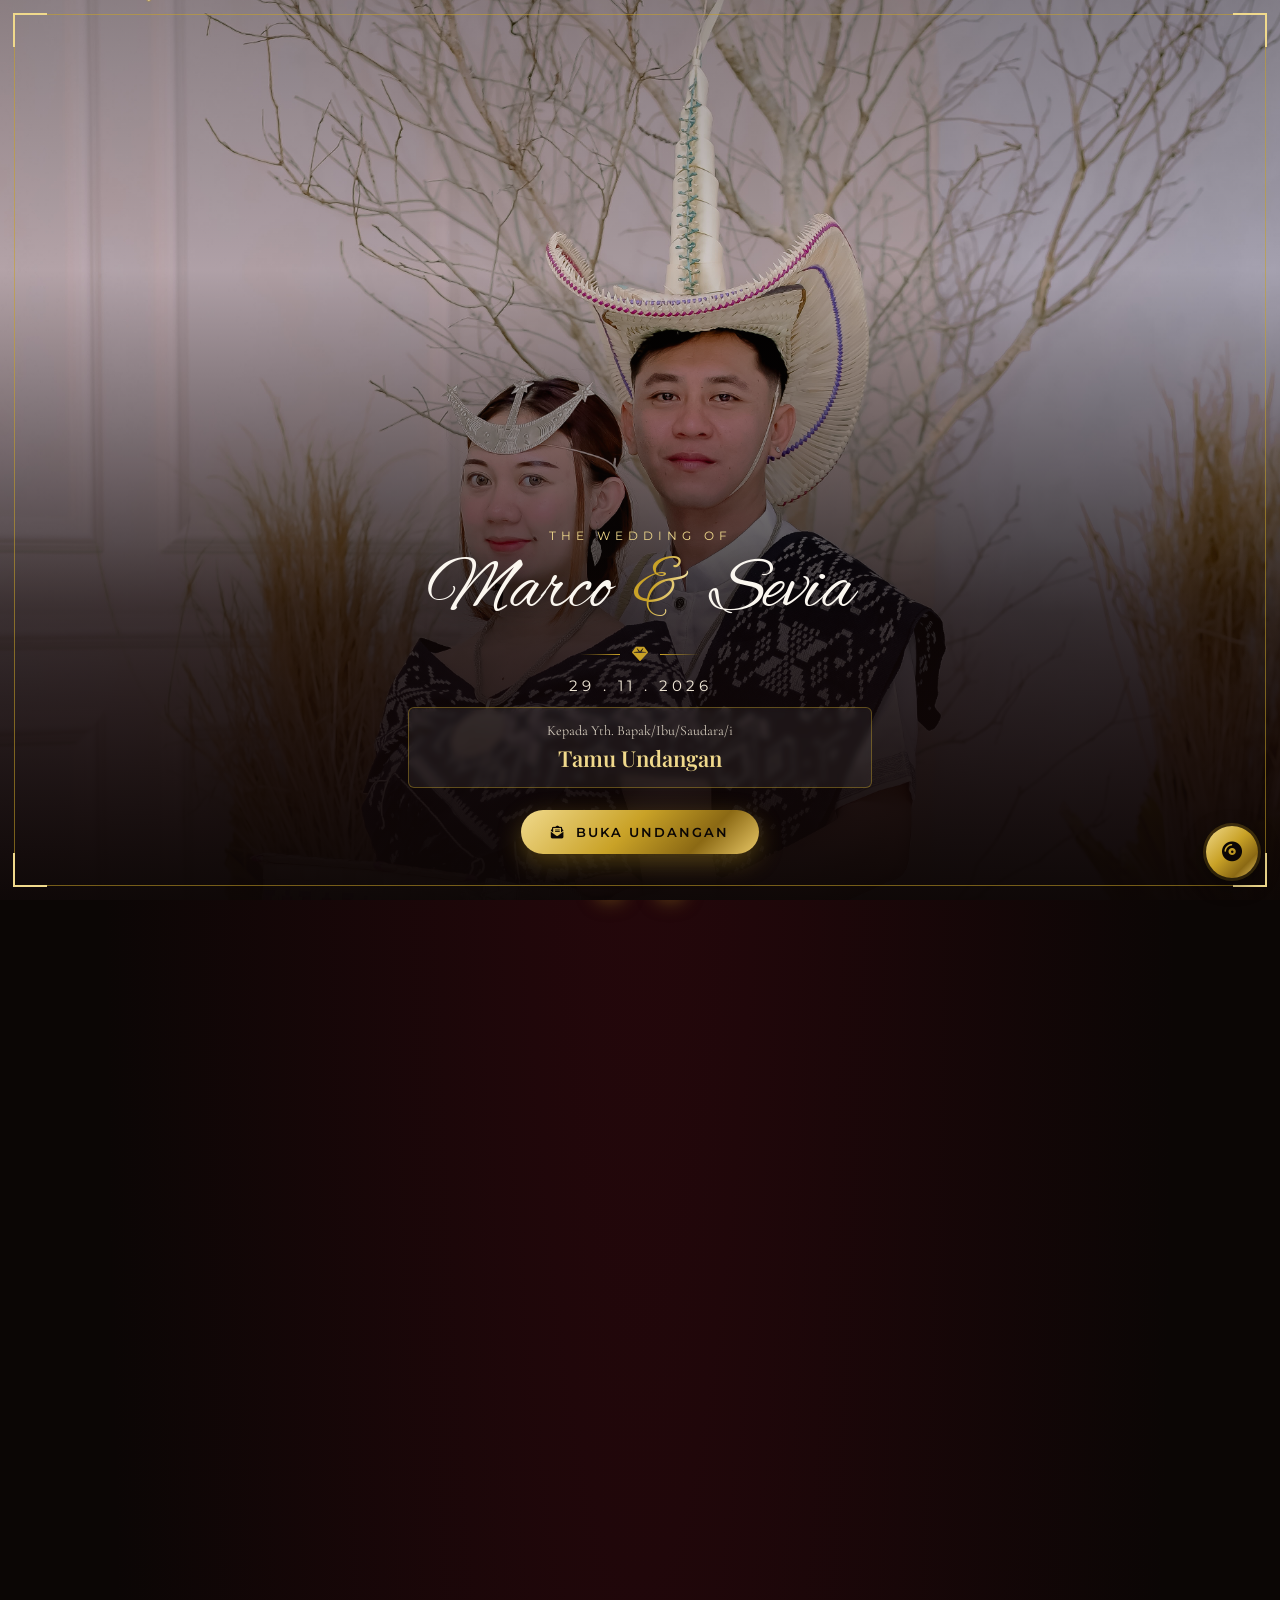
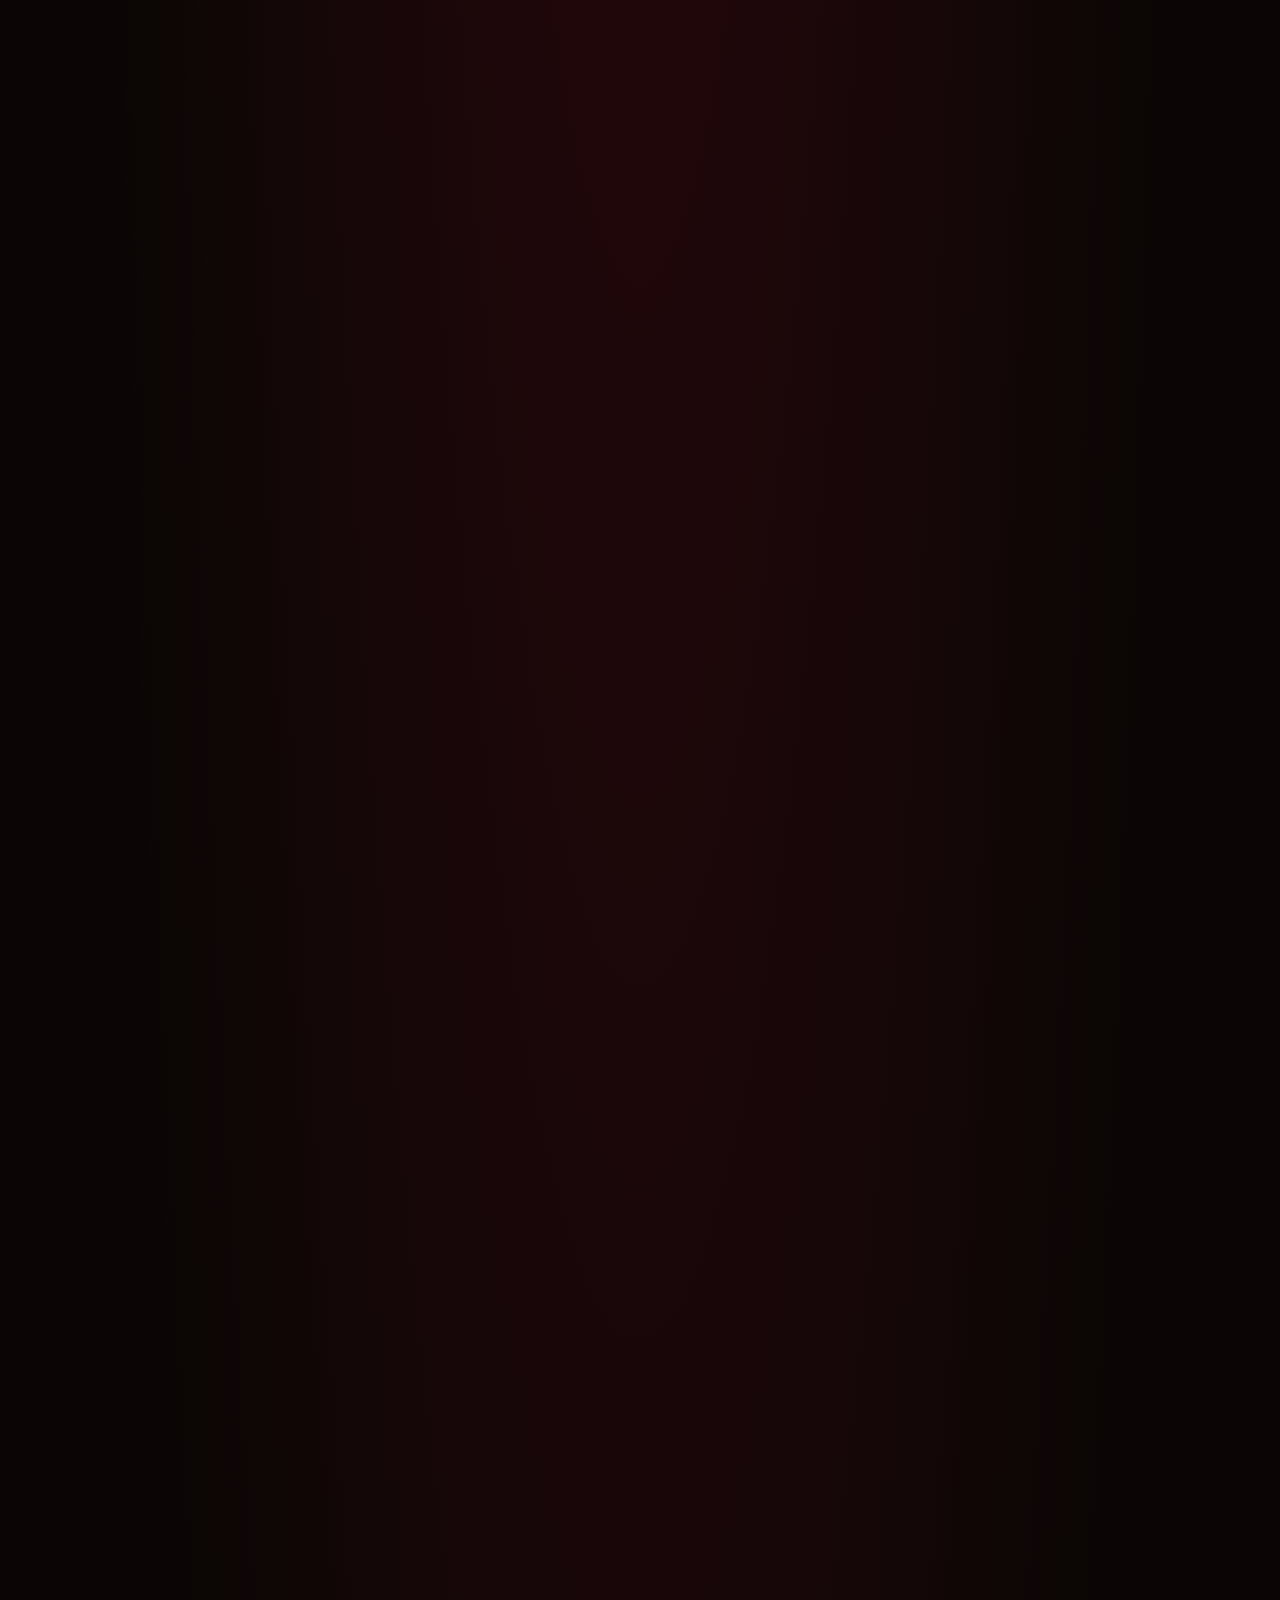
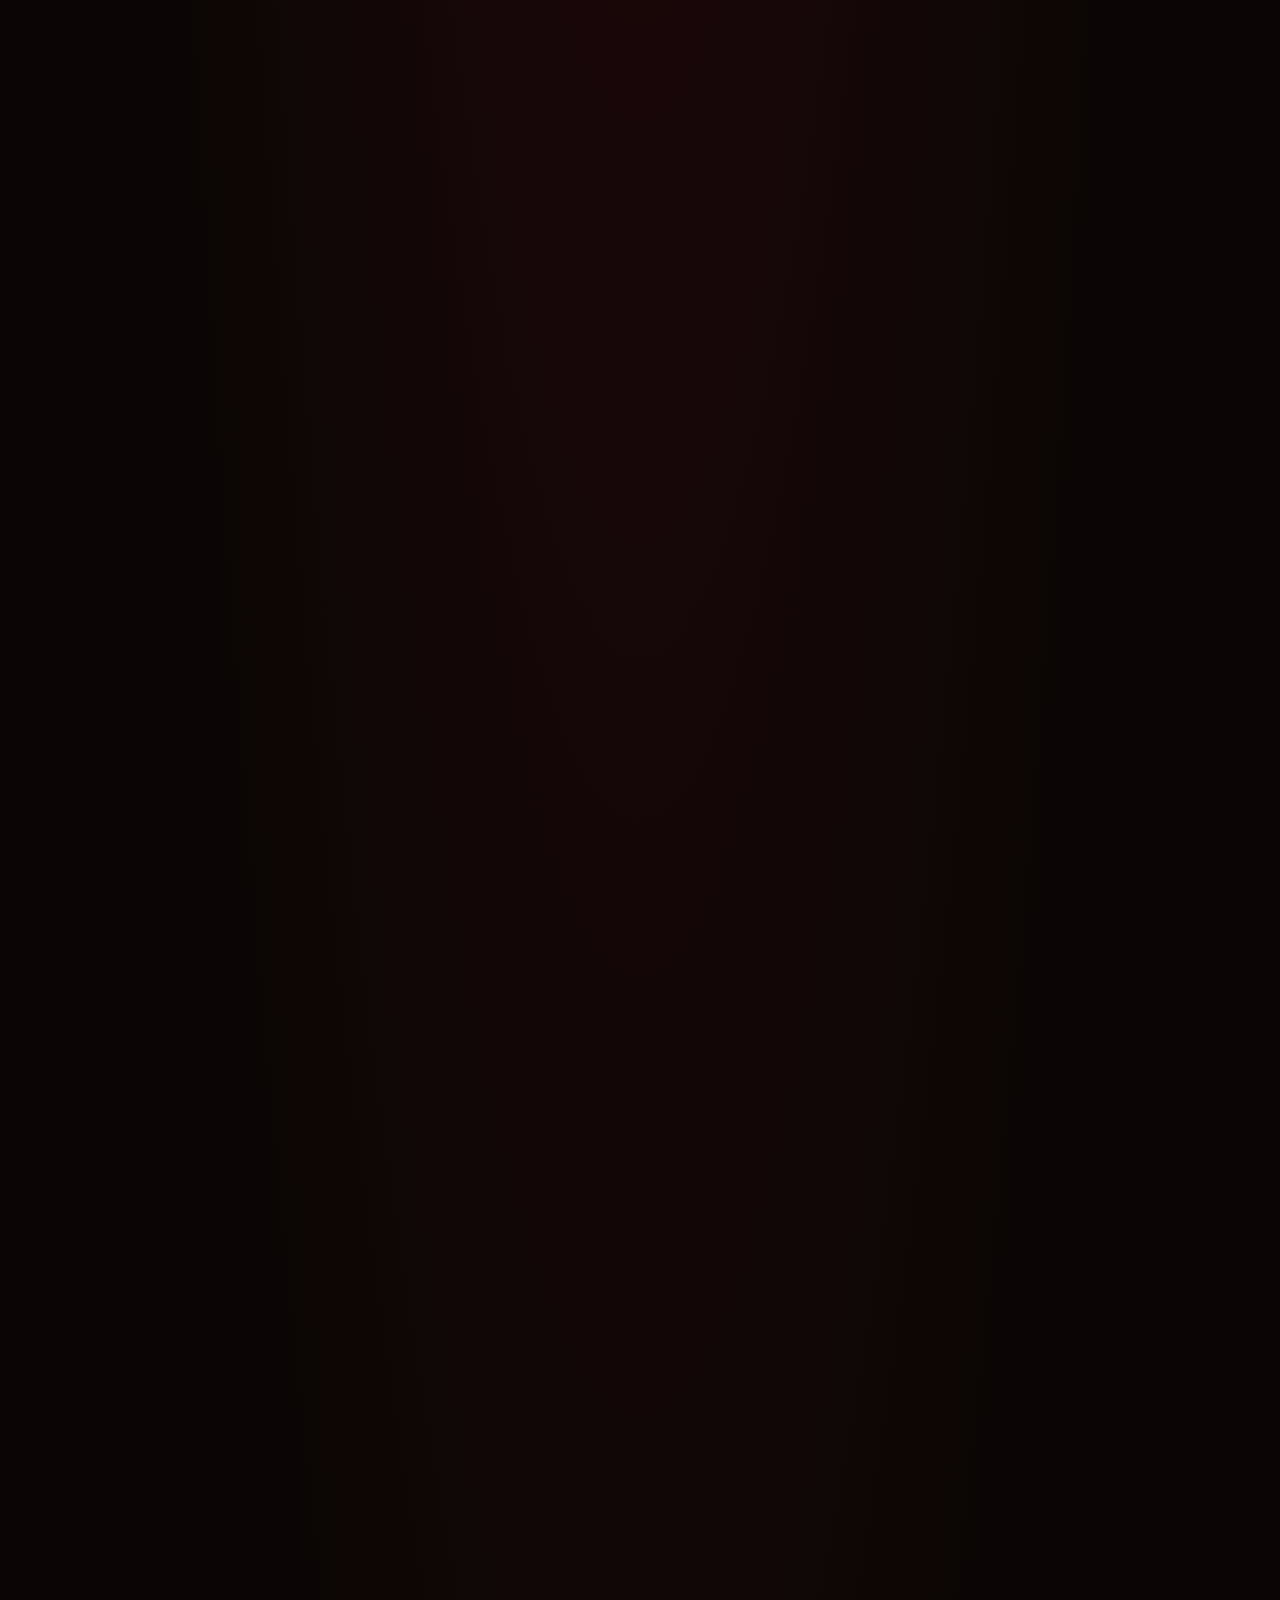
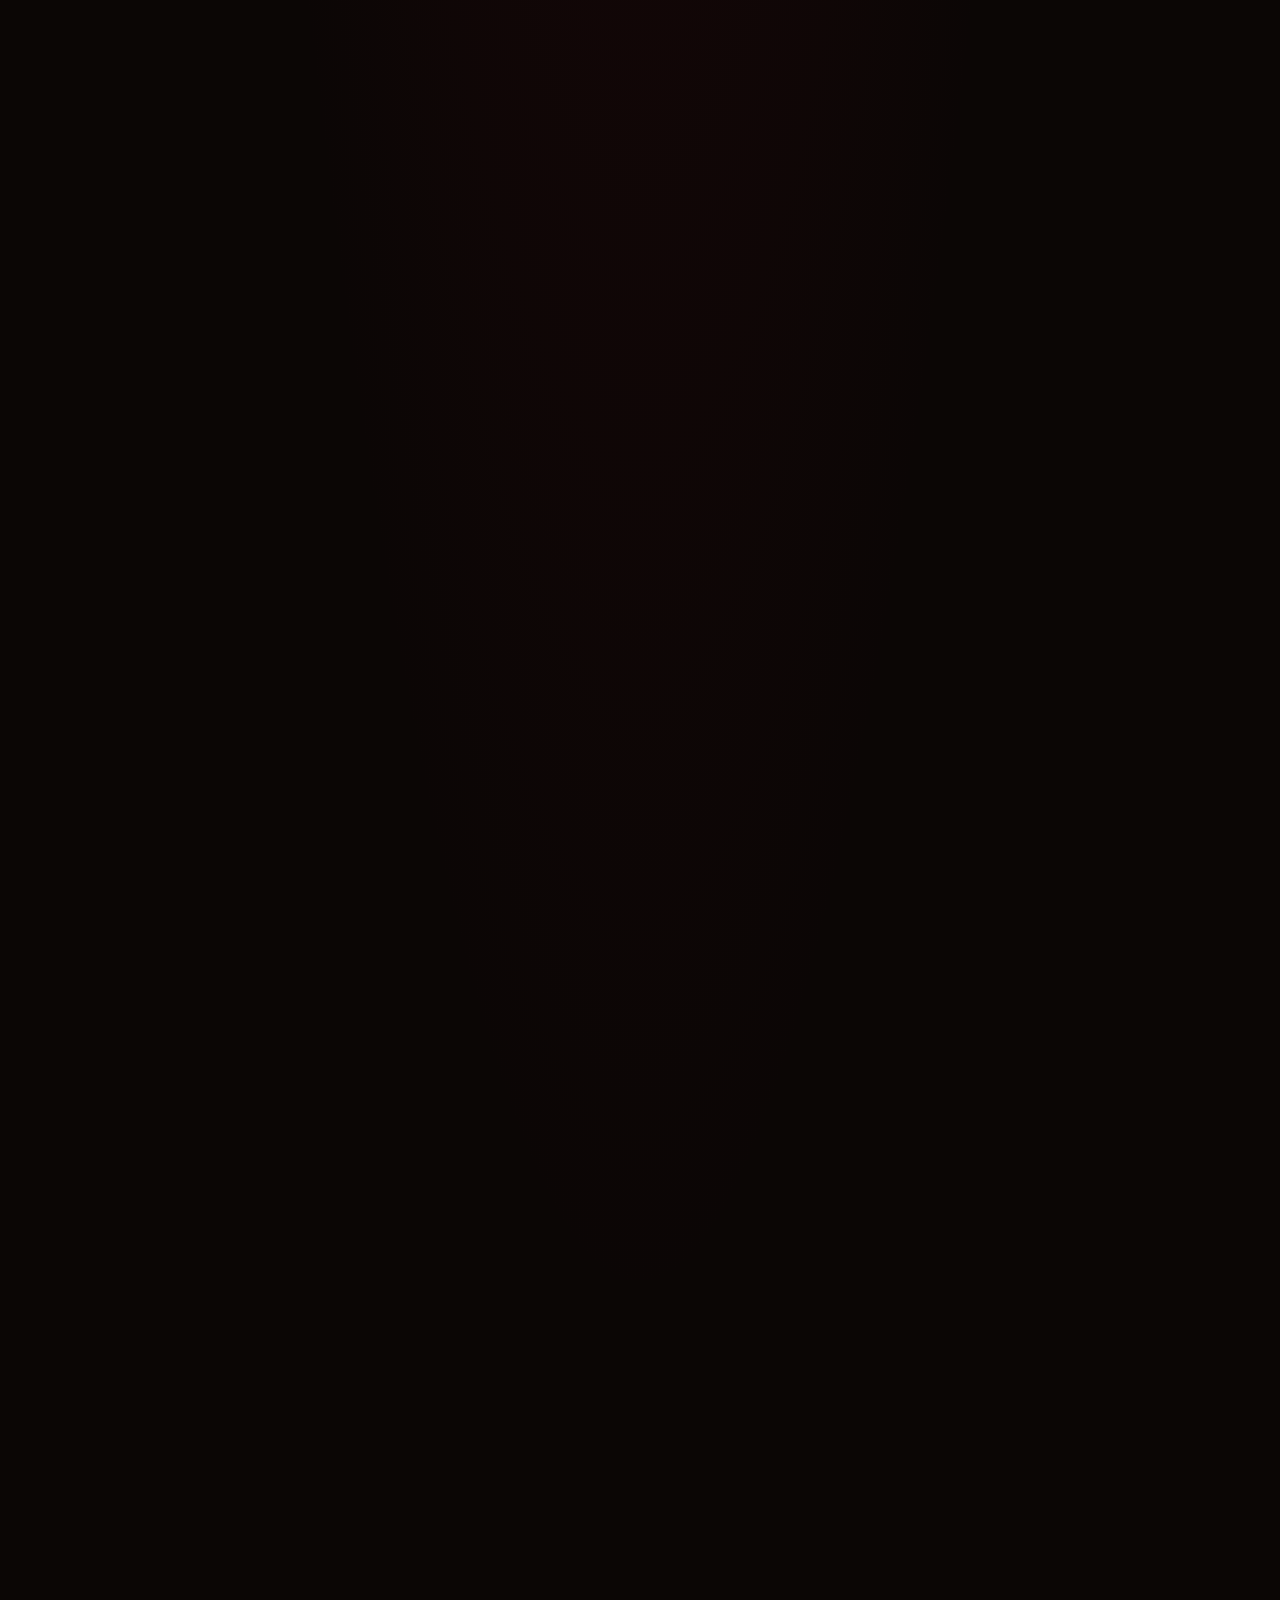
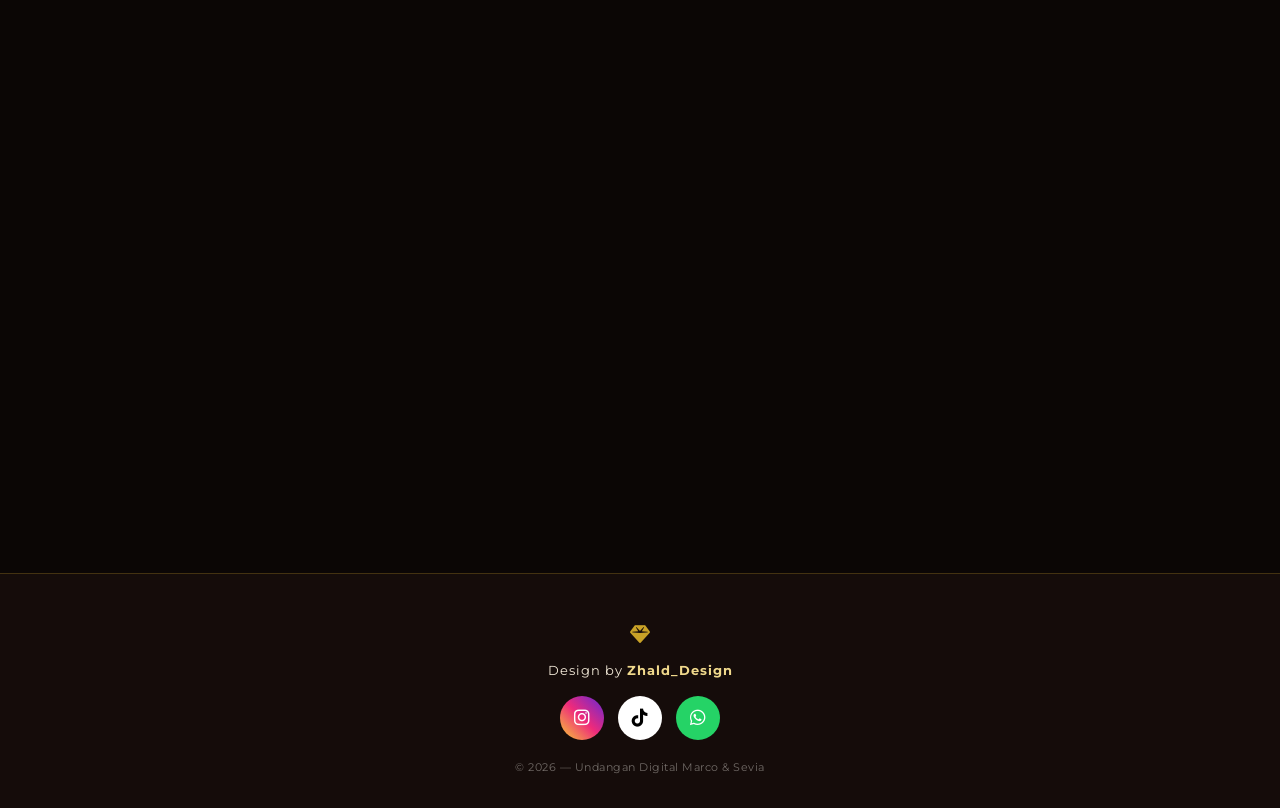
==== commit 4f71787c: "Update index.html" ====
--- a/index.html
+++ b/index.html
@@ -162,7 +162,7 @@
 
   <!-- ===== PHOTO QUOTE BAND ===== -->
   <section class="photo-band" data-reveal>
-    <img src="Foto1.jpg" alt="Marco & Sevia" loading="lazy" decoding="async">
+    <img src="Foto6.jpg" alt="Marco & Sevia" loading="lazy" decoding="async">
     <div class="photo-band-shade"></div>
     <div class="photo-band-text">
       <p class="pb-quote">"Karena itu, apa yang telah dipersatukan Allah, tidak boleh diceraikan manusia."</p>
--- a/style.css
+++ b/style.css
@@ -535,7 +535,7 @@
    ========================================================= */
 .gallery-grid{
   display:grid;
-  grid-template-columns:repeat(2,1fr); /* 2 foto bersampingan → 14 foto = 7 baris genap */
+  grid-template-columns:repeat(2,1fr); /* 2 foto bersampingan → 10 foto = 5 baris genap */
   gap:12px;
   max-width:640px;
   margin:20px auto 0;
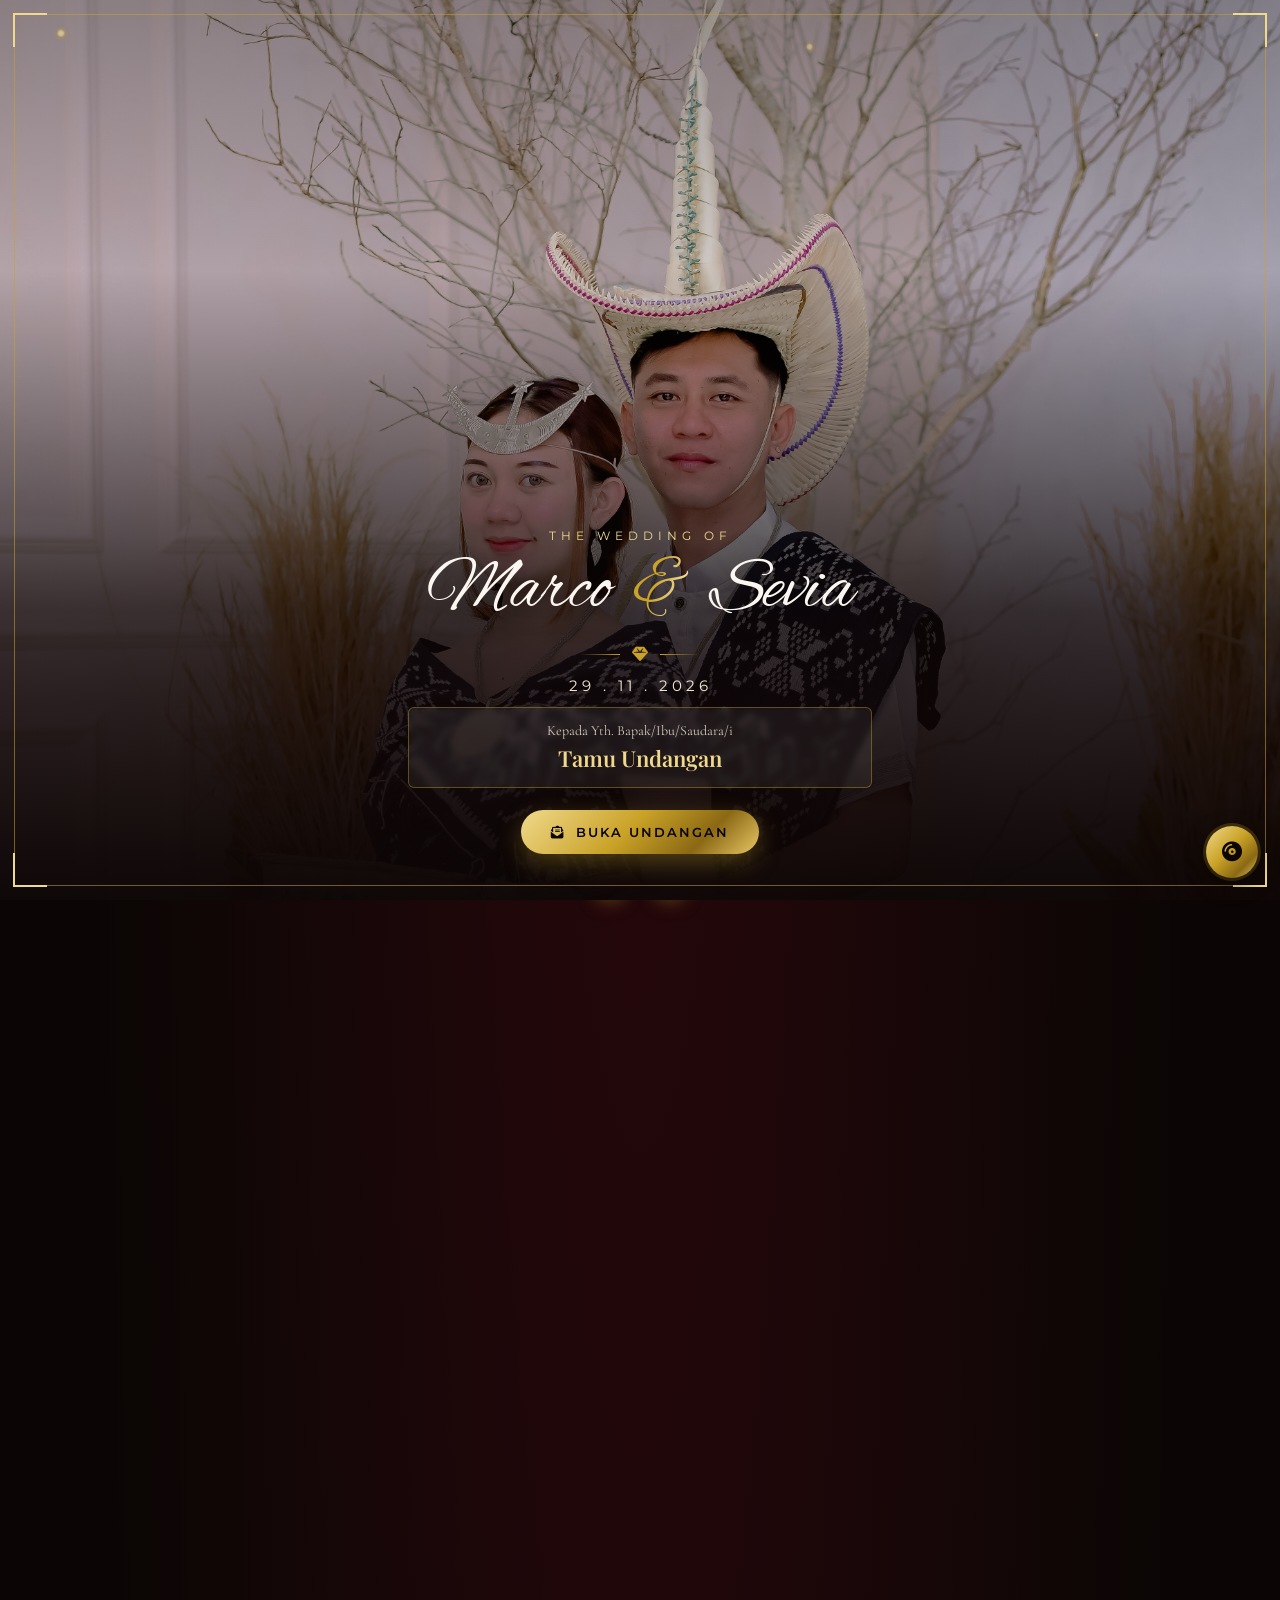
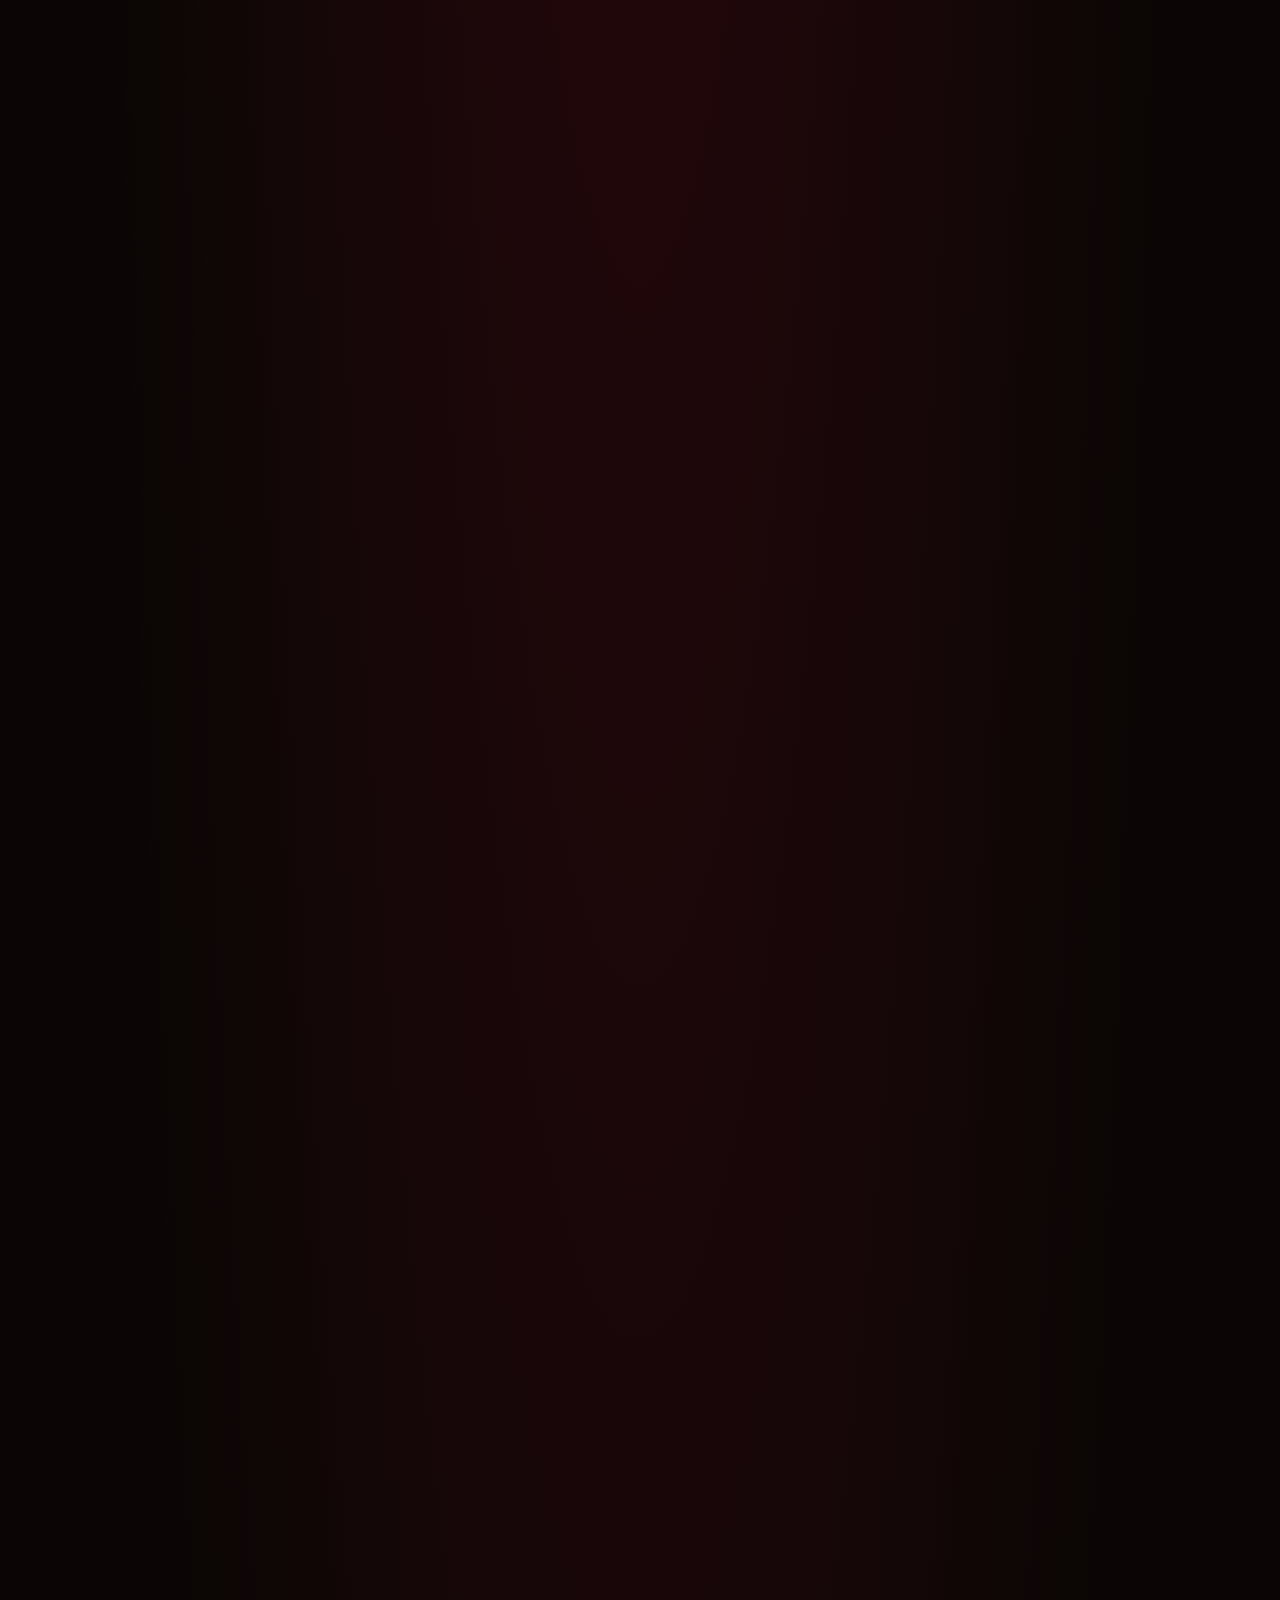
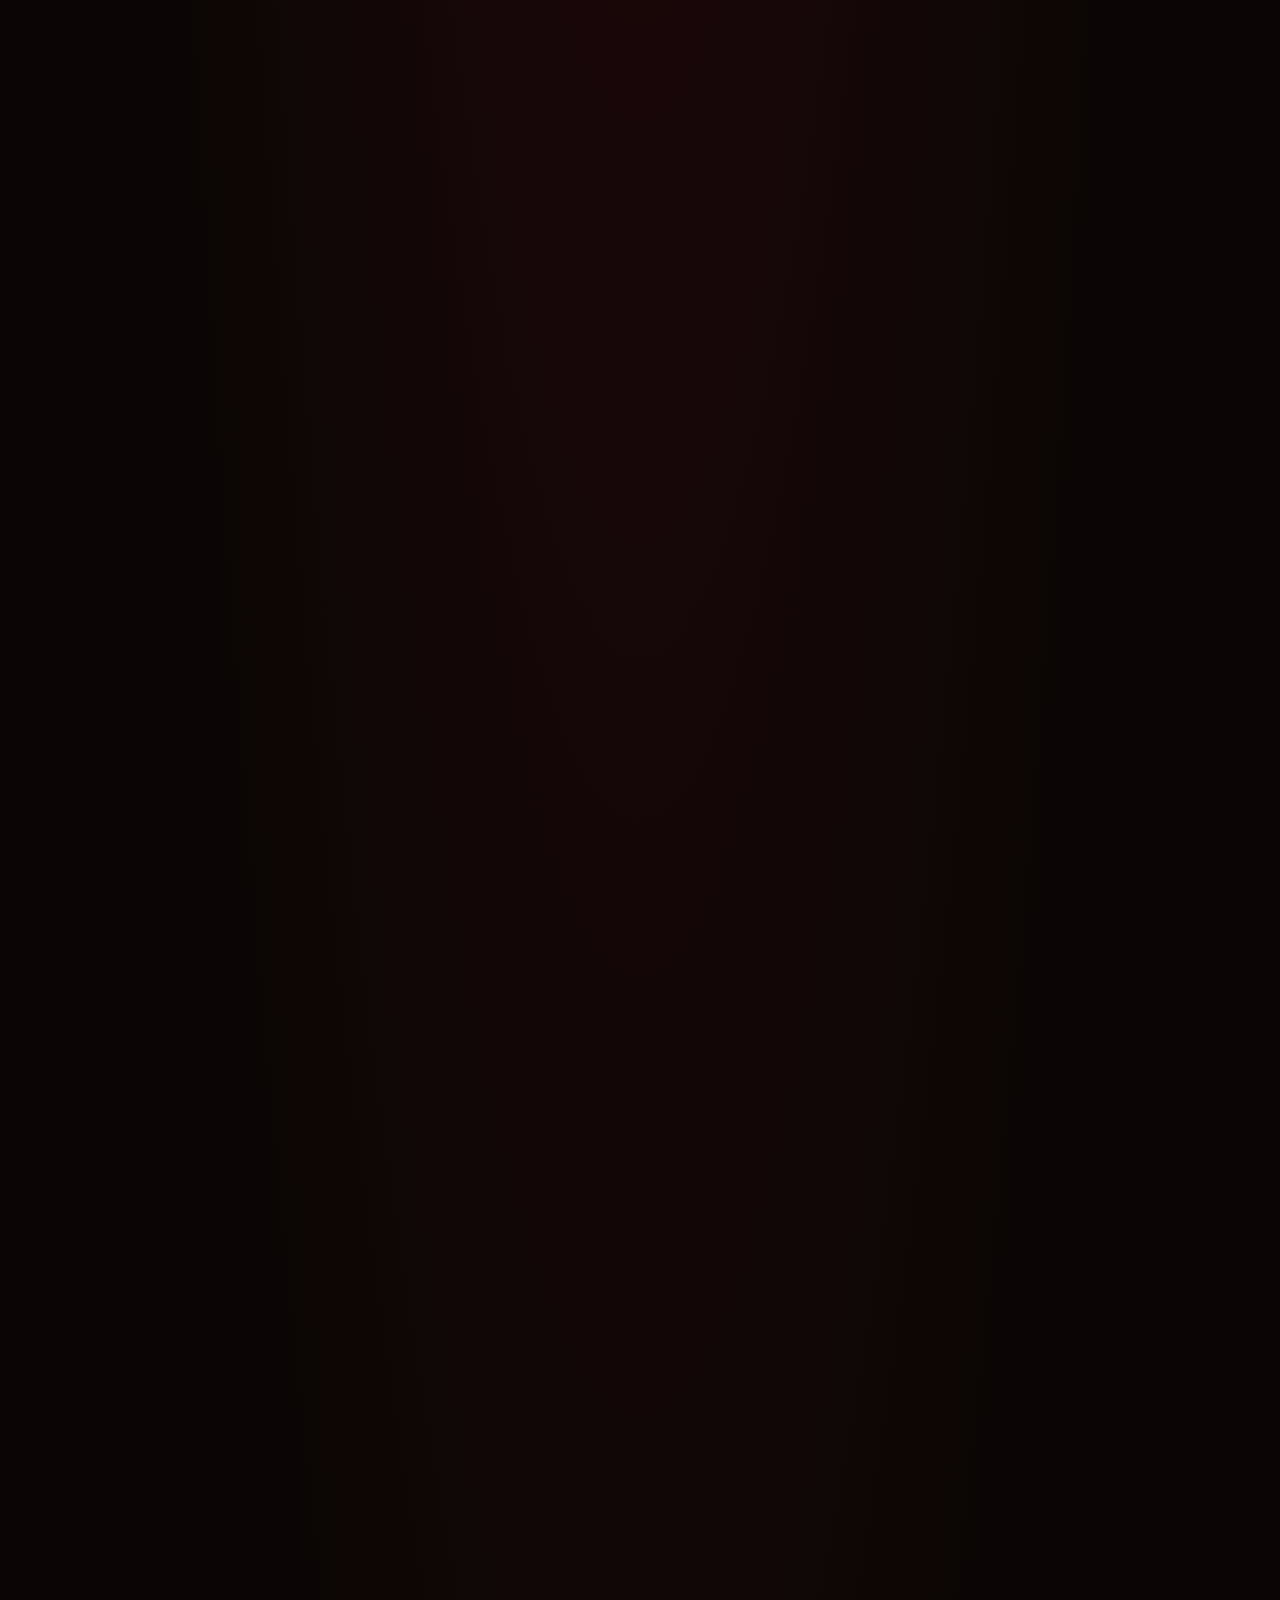
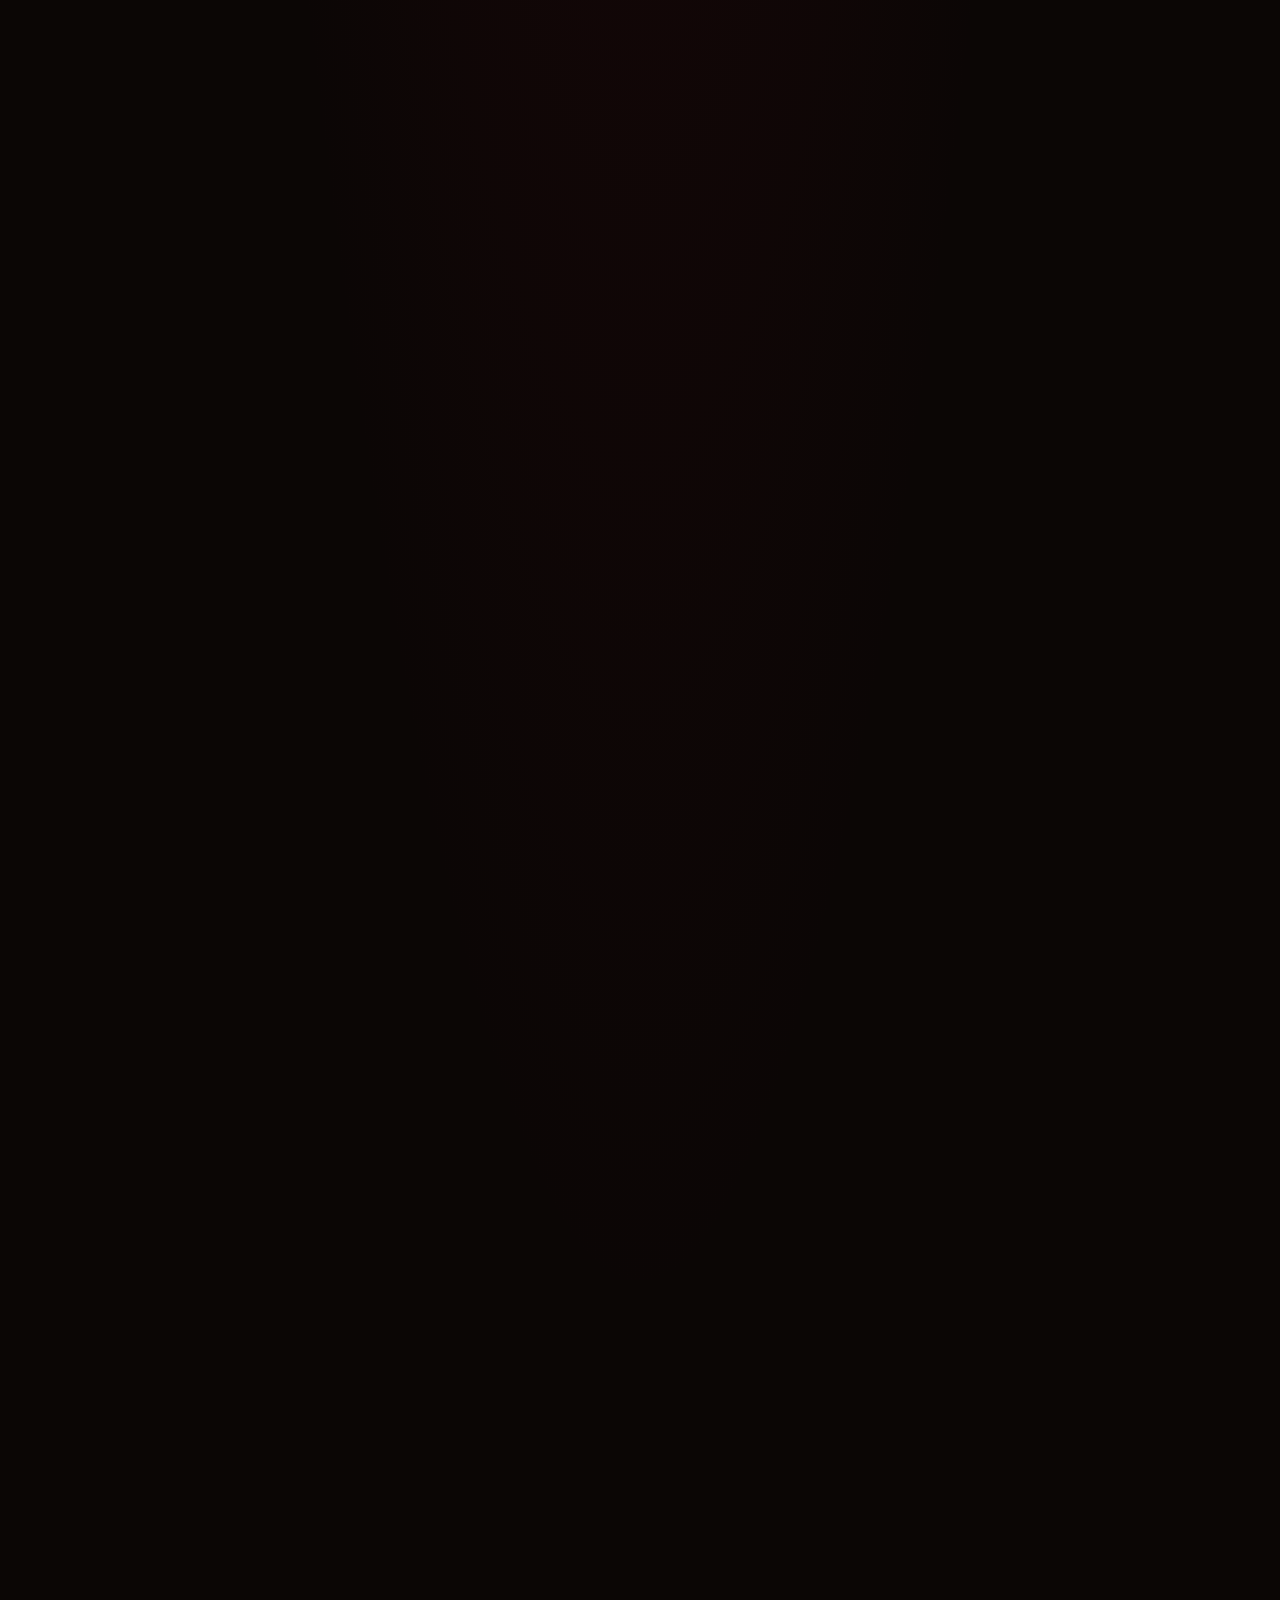
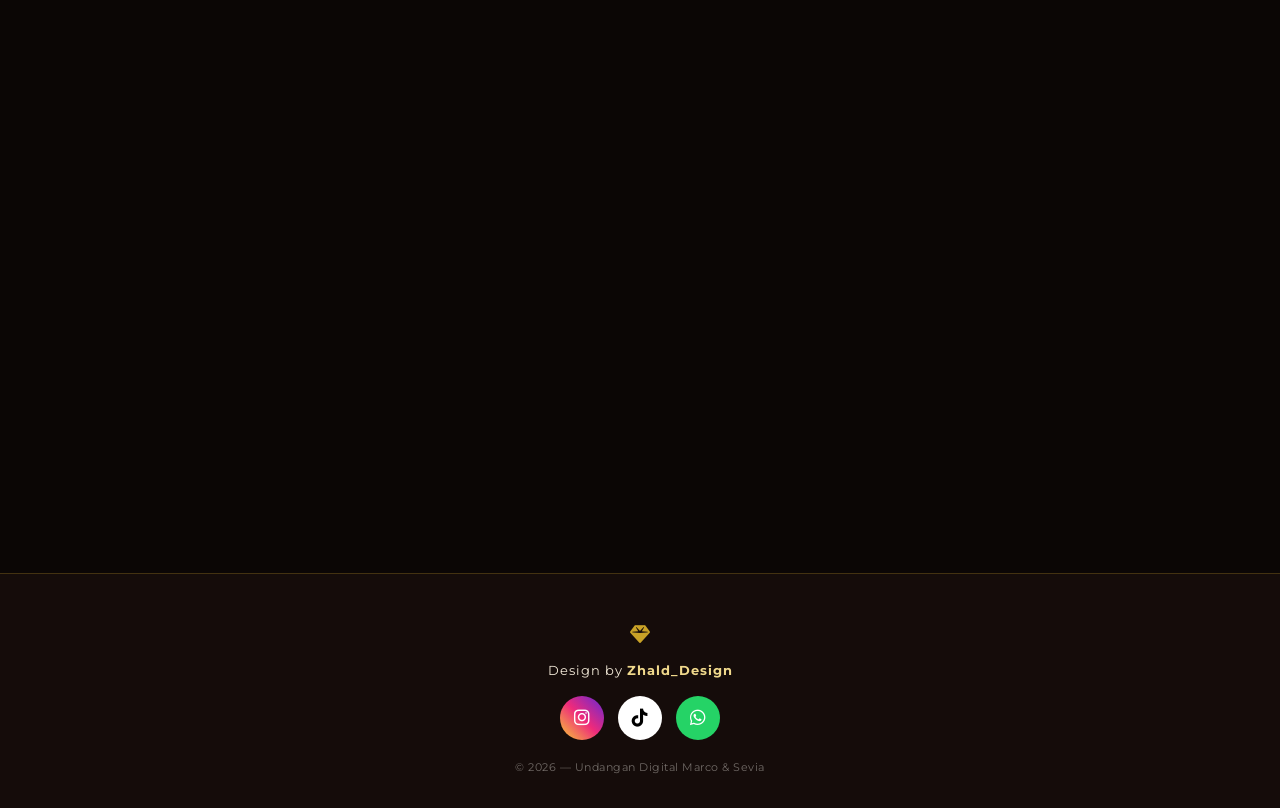
==== commit 4d2a4acc: "Update index.html" ====
--- a/index.html
+++ b/index.html
@@ -192,19 +192,7 @@
         <i class="fa-solid fa-church event-icon"></i>
         <h3>Pemberkatan</h3>
         <p class="event-date">Minggu, 29 November 2026</p>
-        <p class="event-time">Pukul 08.00 WITA</p>
-        <p class="event-place">GBI Menara Doa</p>
-        <p class="event-address">Mokdale, Kec. Lobalain,<br>Kab. Rote Ndao, Nusa Tenggara Timur</p>
-        <a href="https://maps.app.goo.gl/bq3TRa2nReLi1aCR9" target="_blank" rel="noopener" class="map-btn">
-          <i class="fa-solid fa-location-dot"></i> Buka Google Maps
-        </a>
-      </div>
-
-      <div class="event-card" data-reveal>
-        <i class="fa-solid fa-champagne-glasses event-icon"></i>
-        <h3>Resepsi</h3>
-        <p class="event-date">Minggu, 29 November 2026</p>
-        <p class="event-time">Pukul 10.00 WITA — Selesai</p>
+        <p class="event-time">Pukul 08.00 - Selesai WITA</p>
         <p class="event-place">GBI Menara Doa</p>
         <p class="event-address">Mokdale, Kec. Lobalain,<br>Kab. Rote Ndao, Nusa Tenggara Timur</p>
         <a href="https://maps.app.goo.gl/bq3TRa2nReLi1aCR9" target="_blank" rel="noopener" class="map-btn">
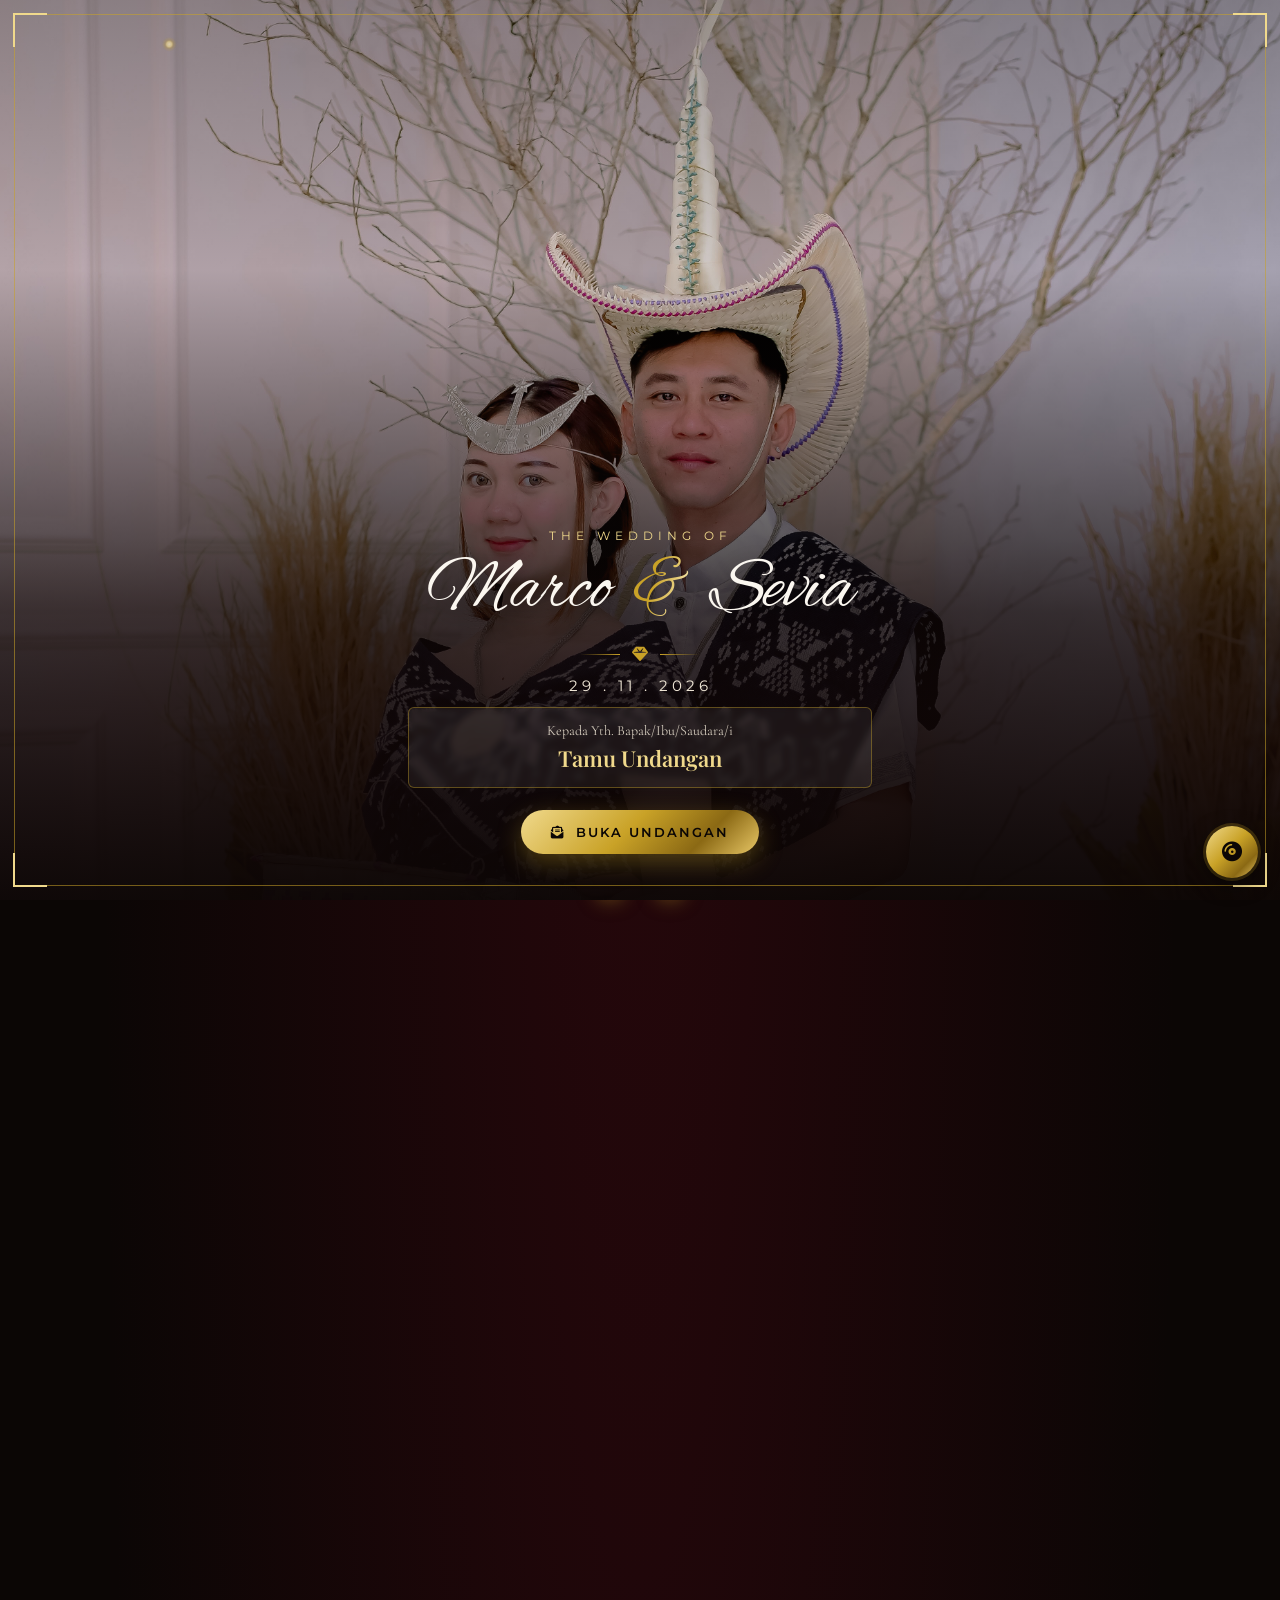
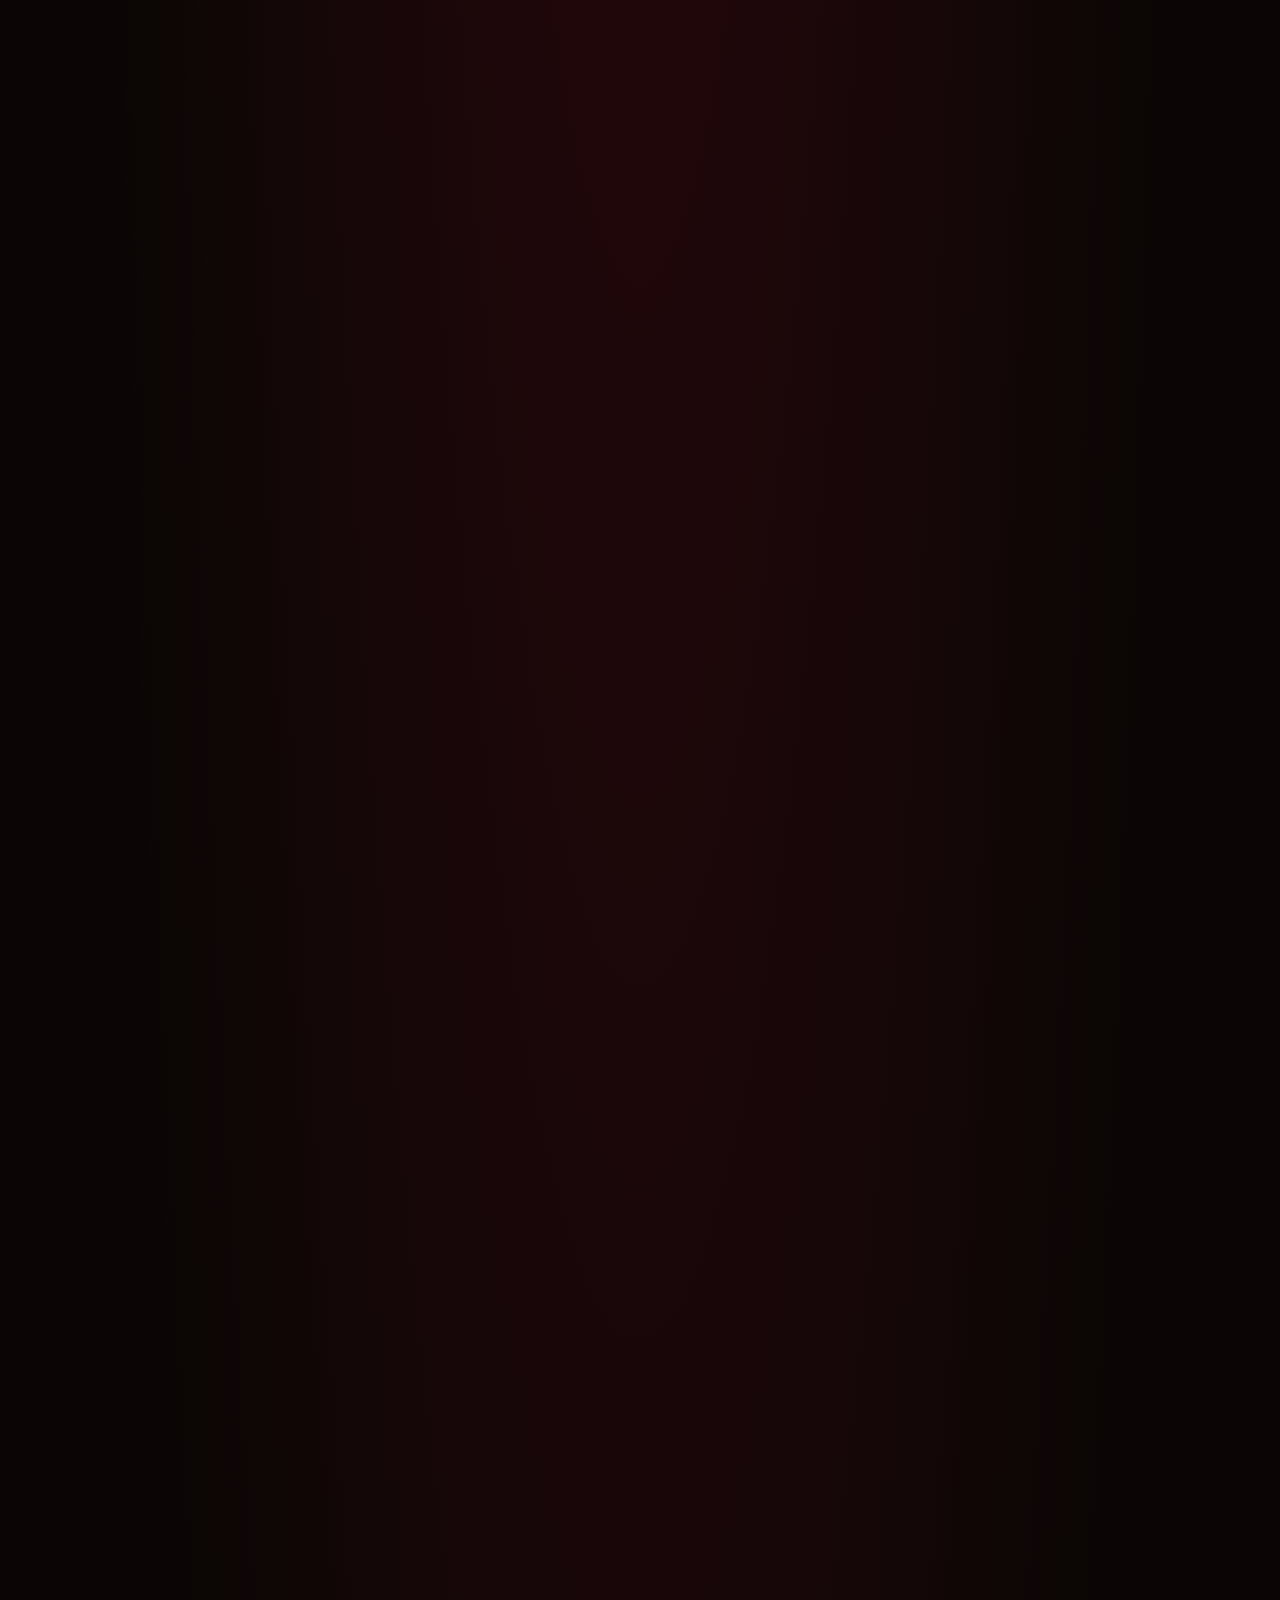
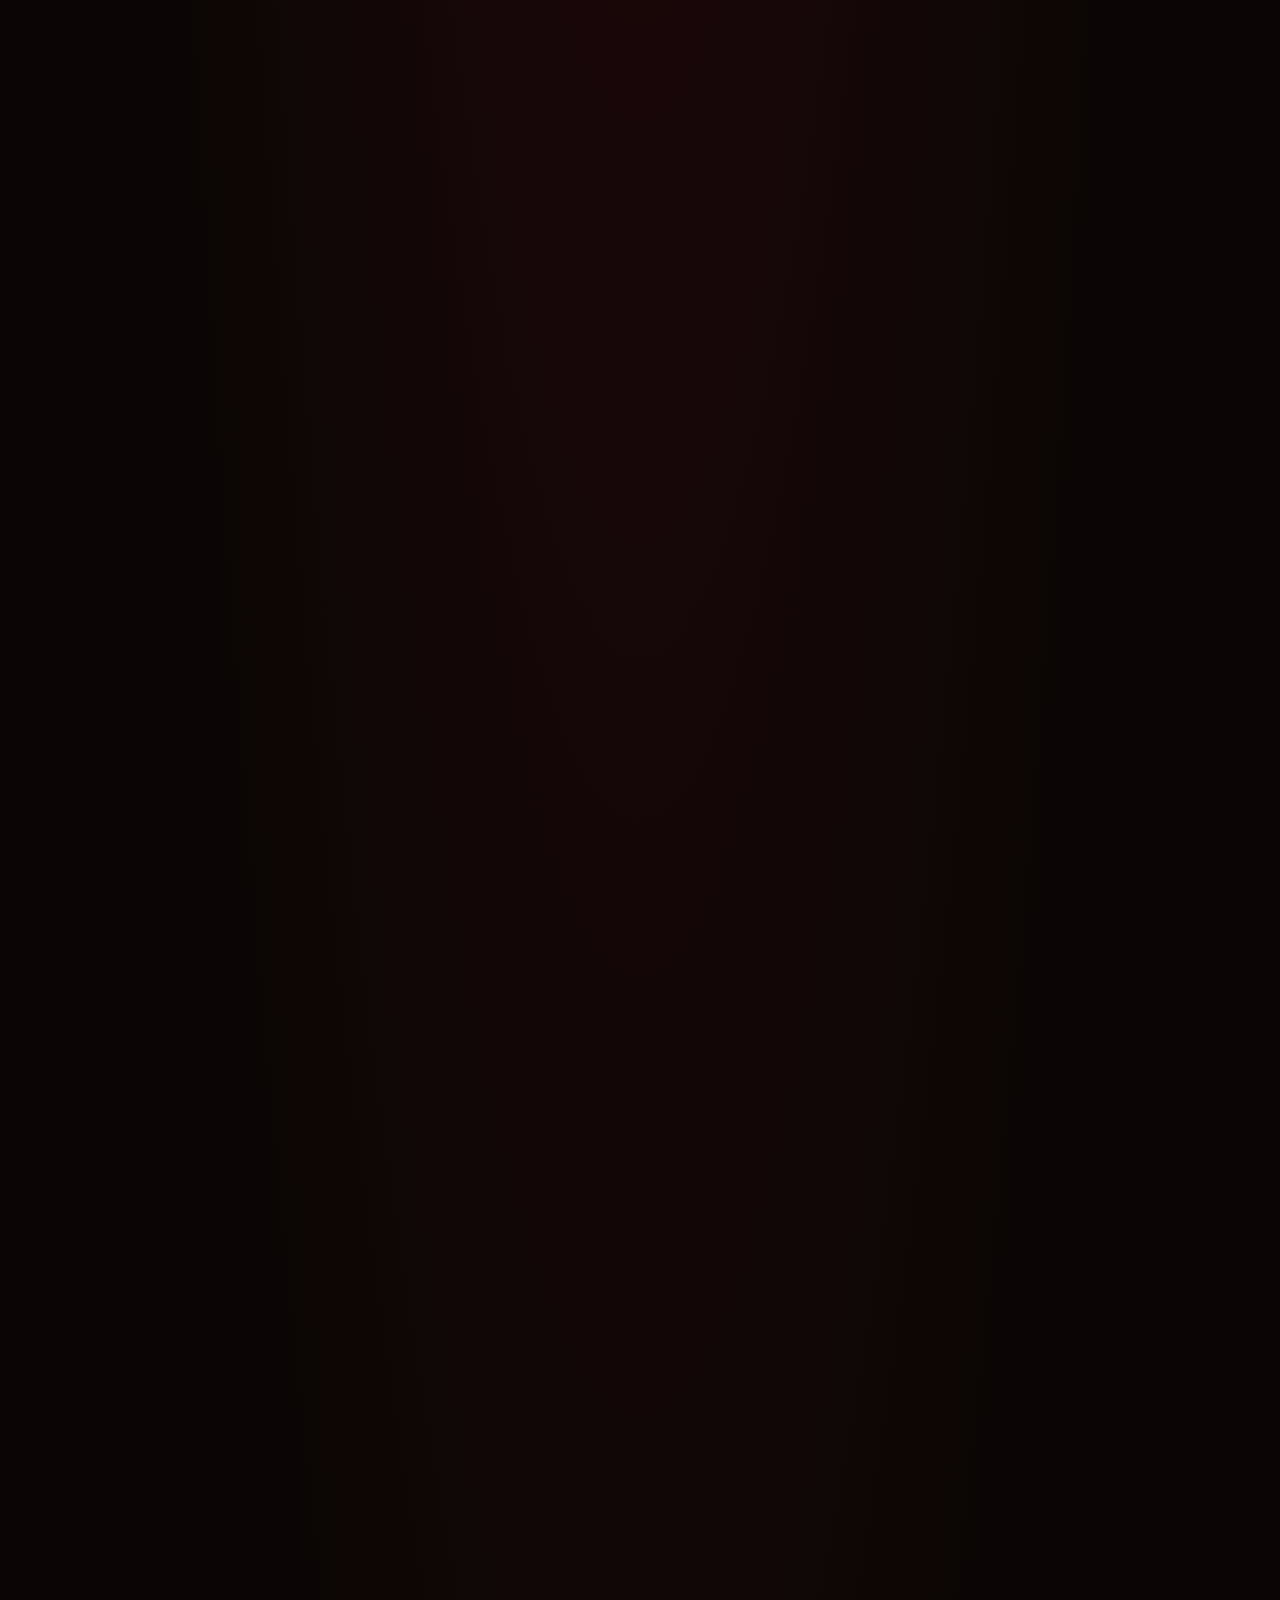
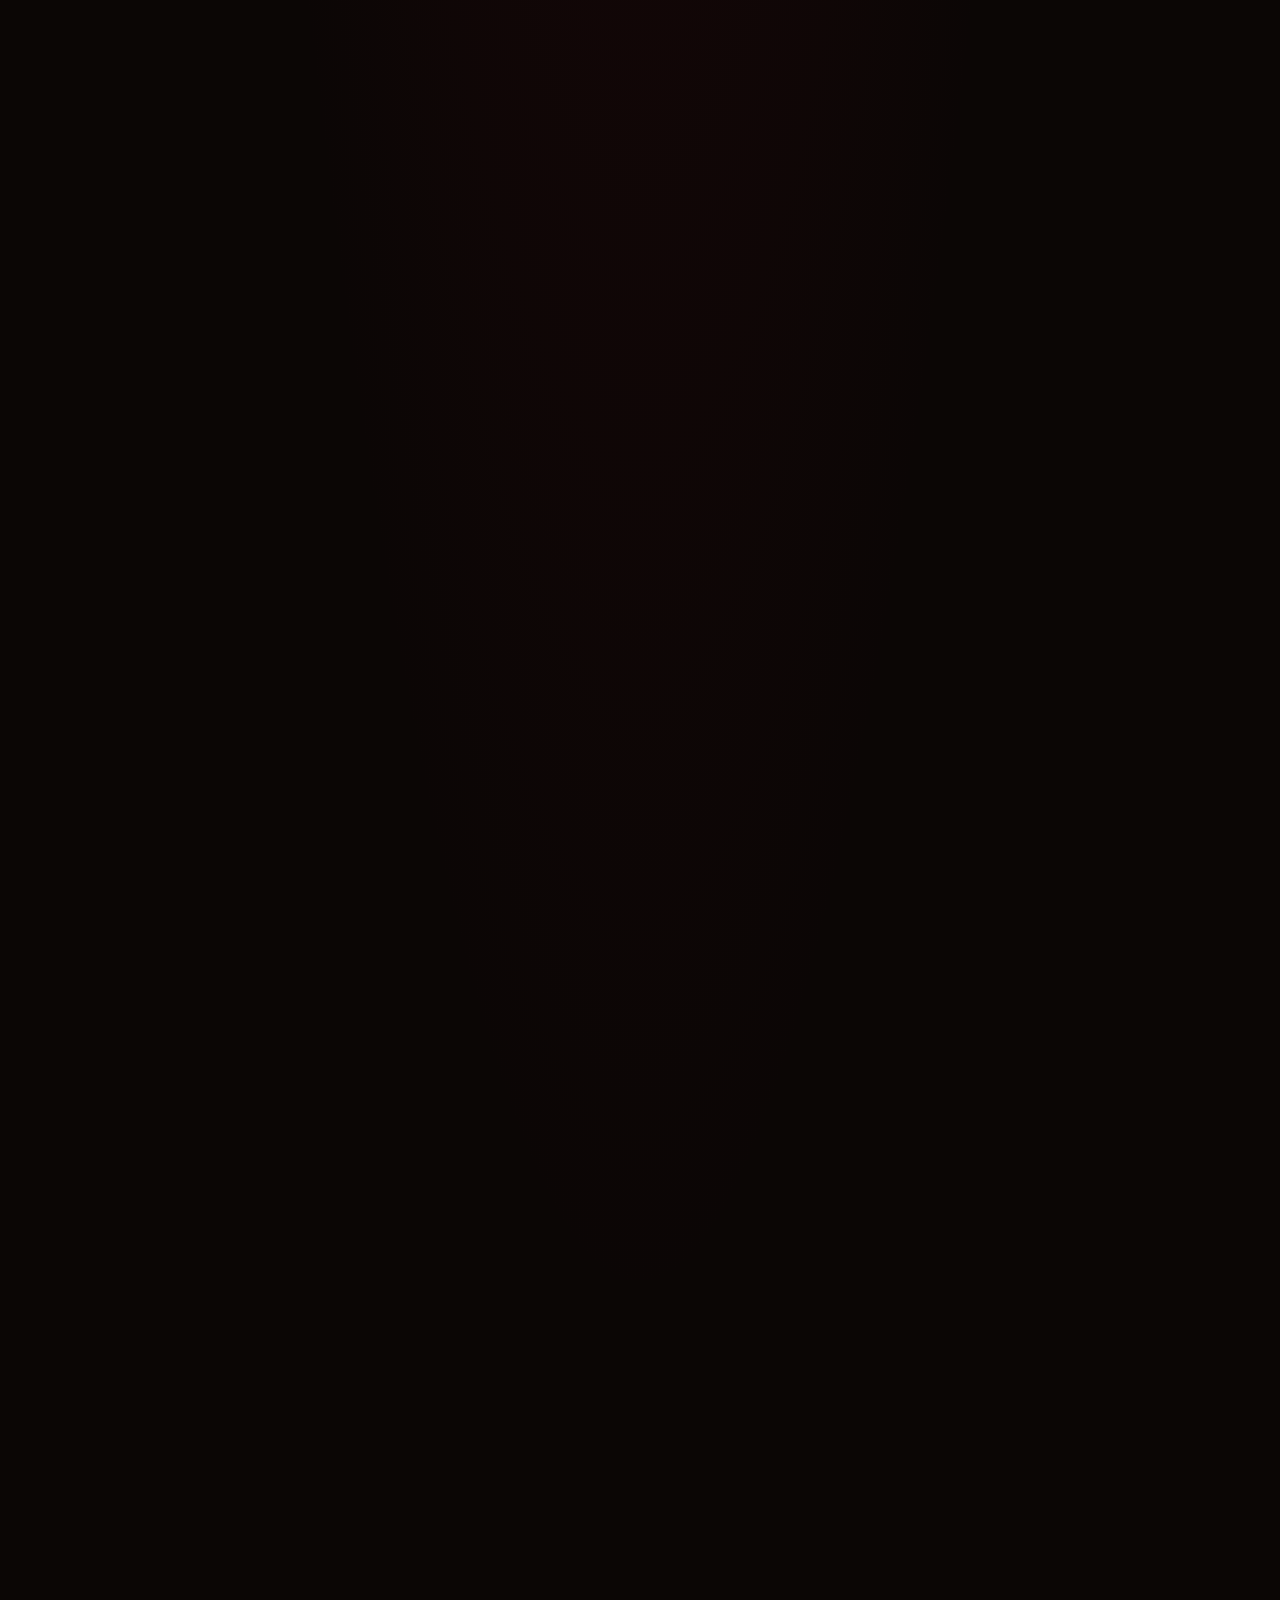
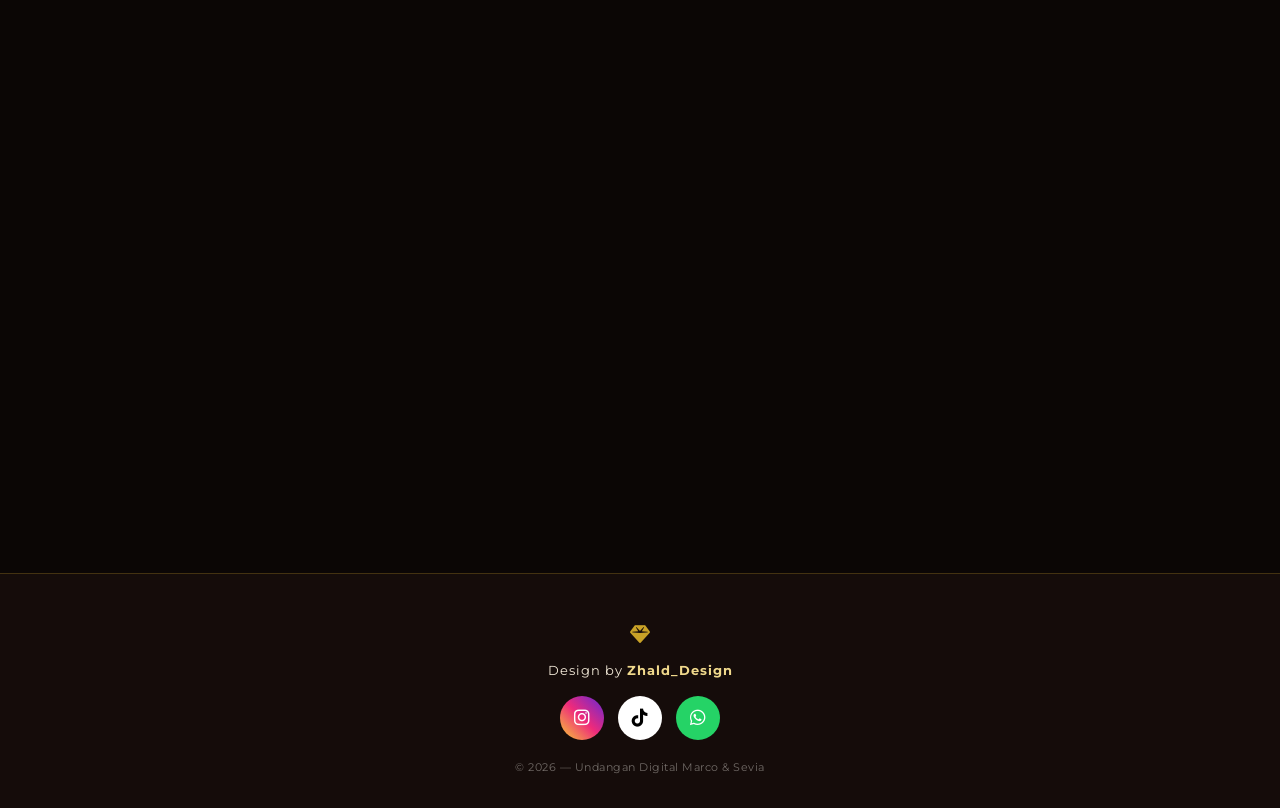
==== commit c50523d0: "Update index.html" ====
--- a/index.html
+++ b/index.html
@@ -1,5 +1,5 @@
 <!DOCTYPE html>
-<html lang="id">
+<html lang="id"> 
 <head>
 <meta charset="UTF-8">
 <meta name="viewport" content="width=device-width, initial-scale=1.0, maximum-scale=1, user-scalable=no">
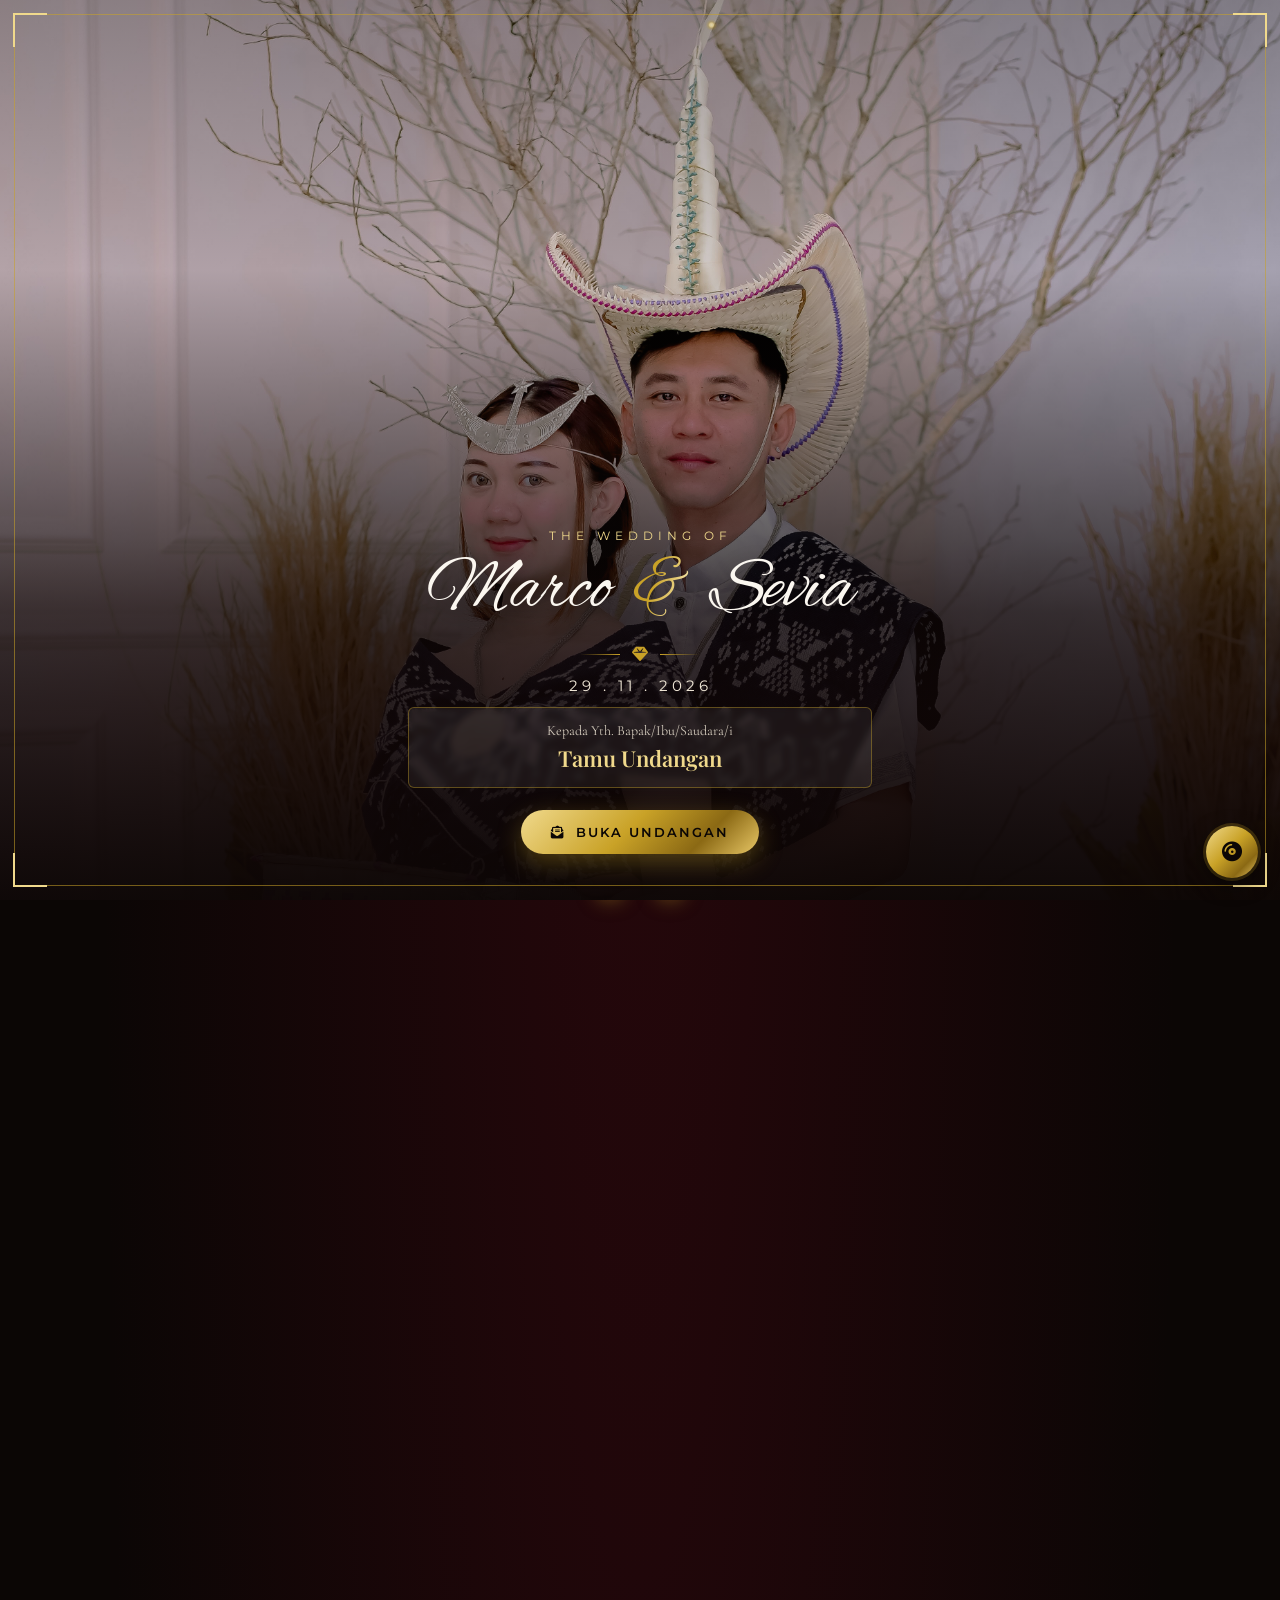
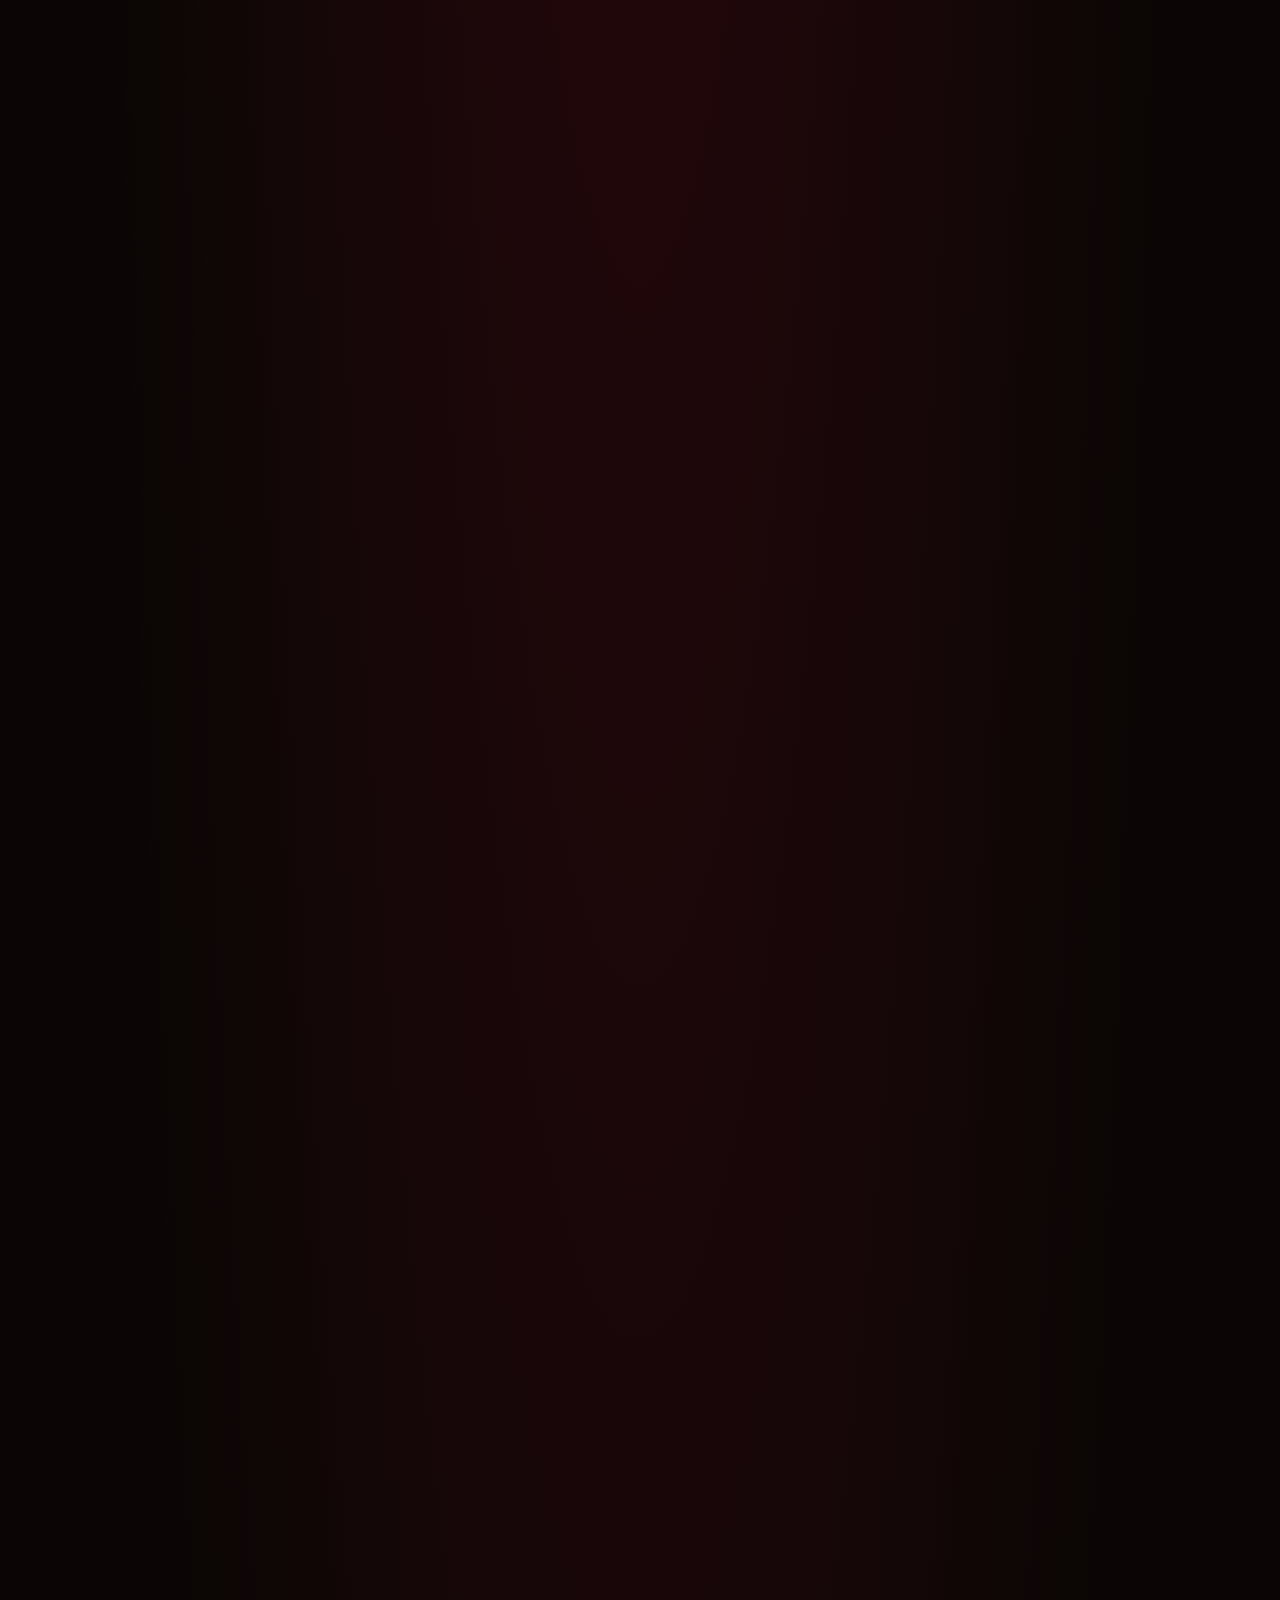
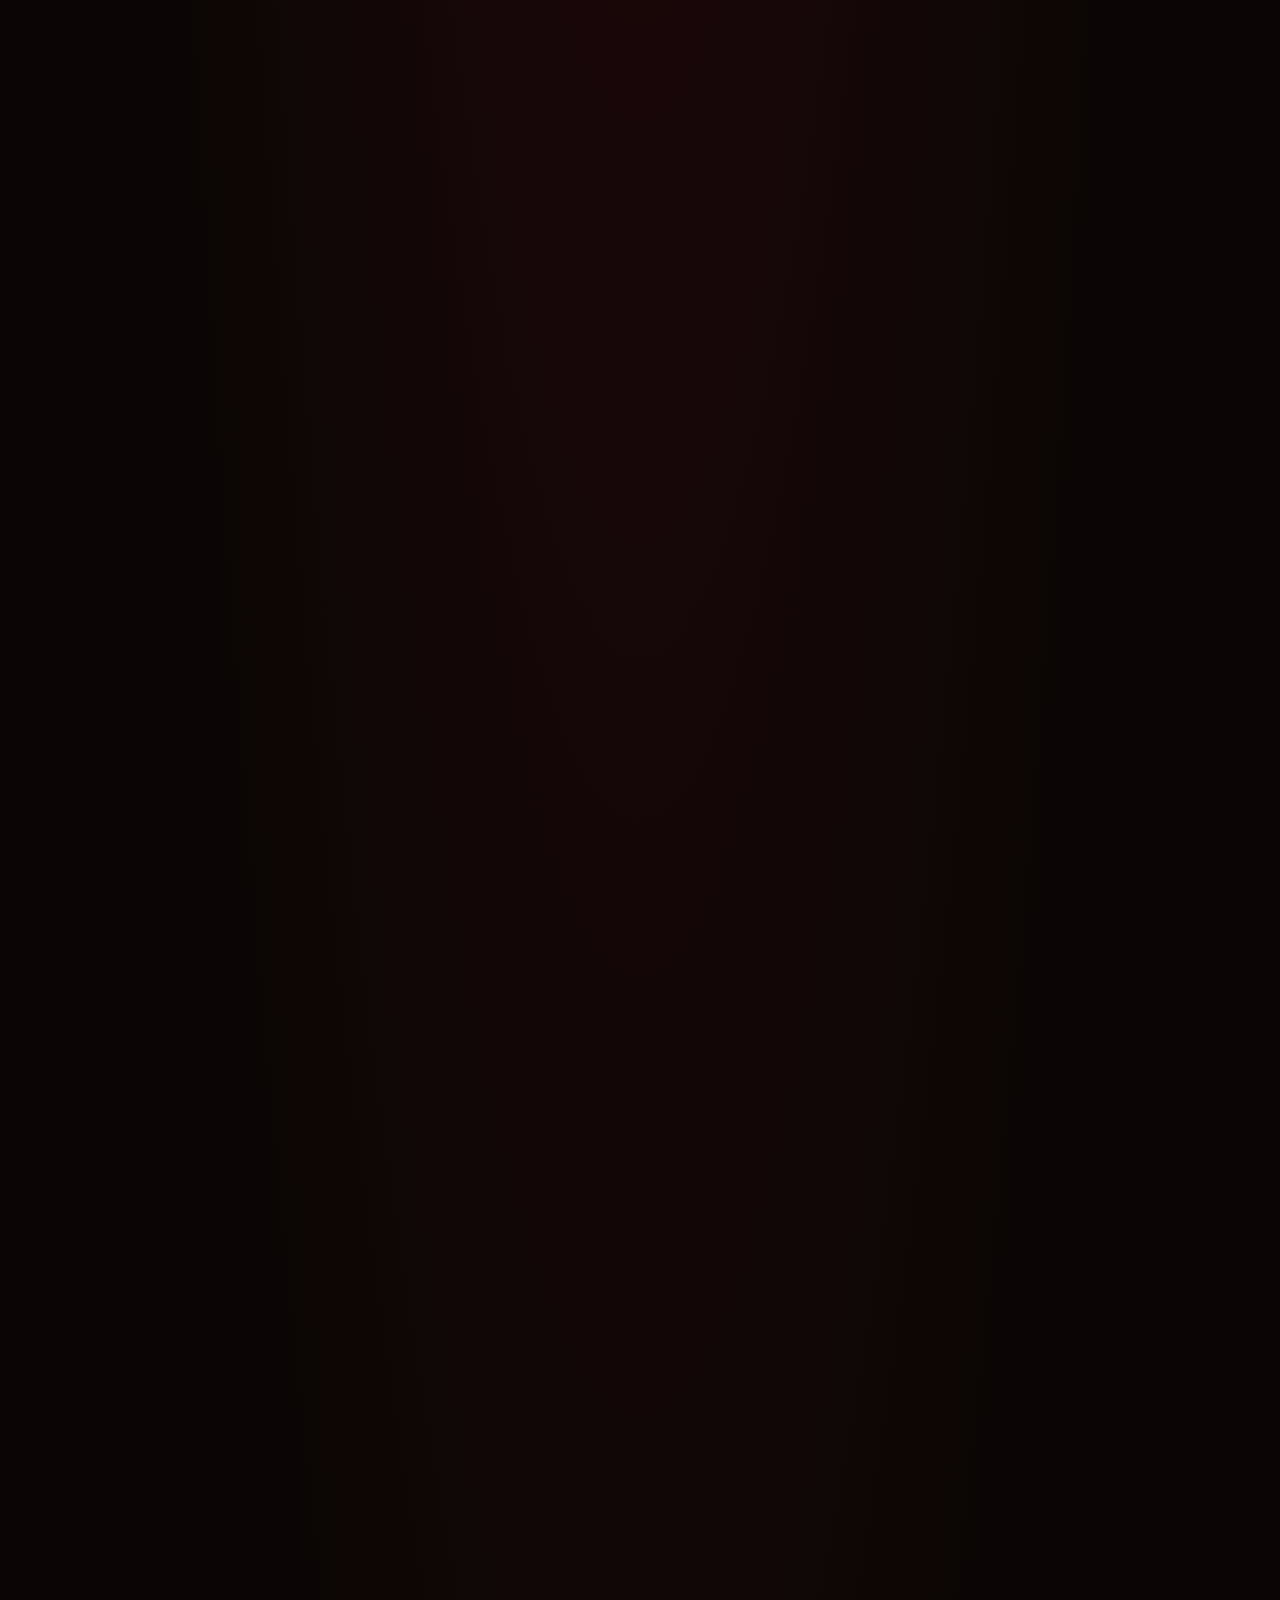
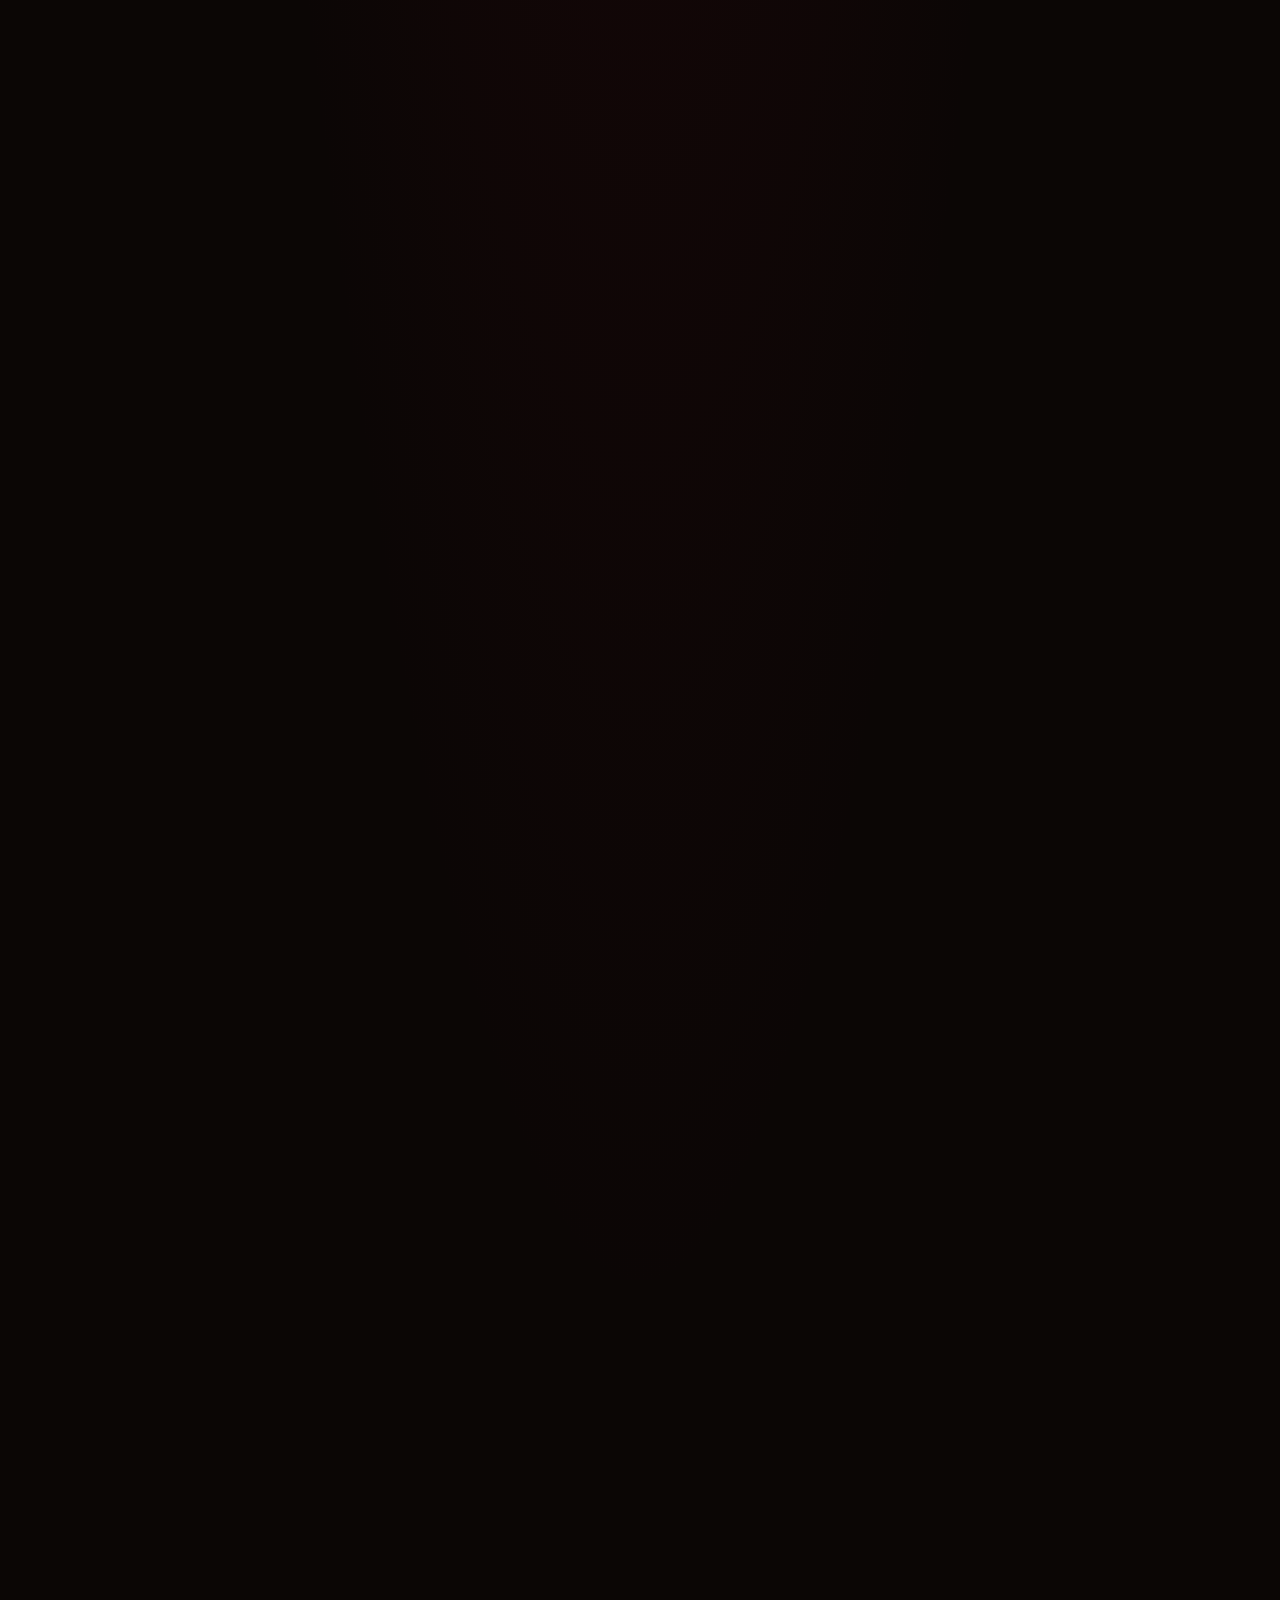
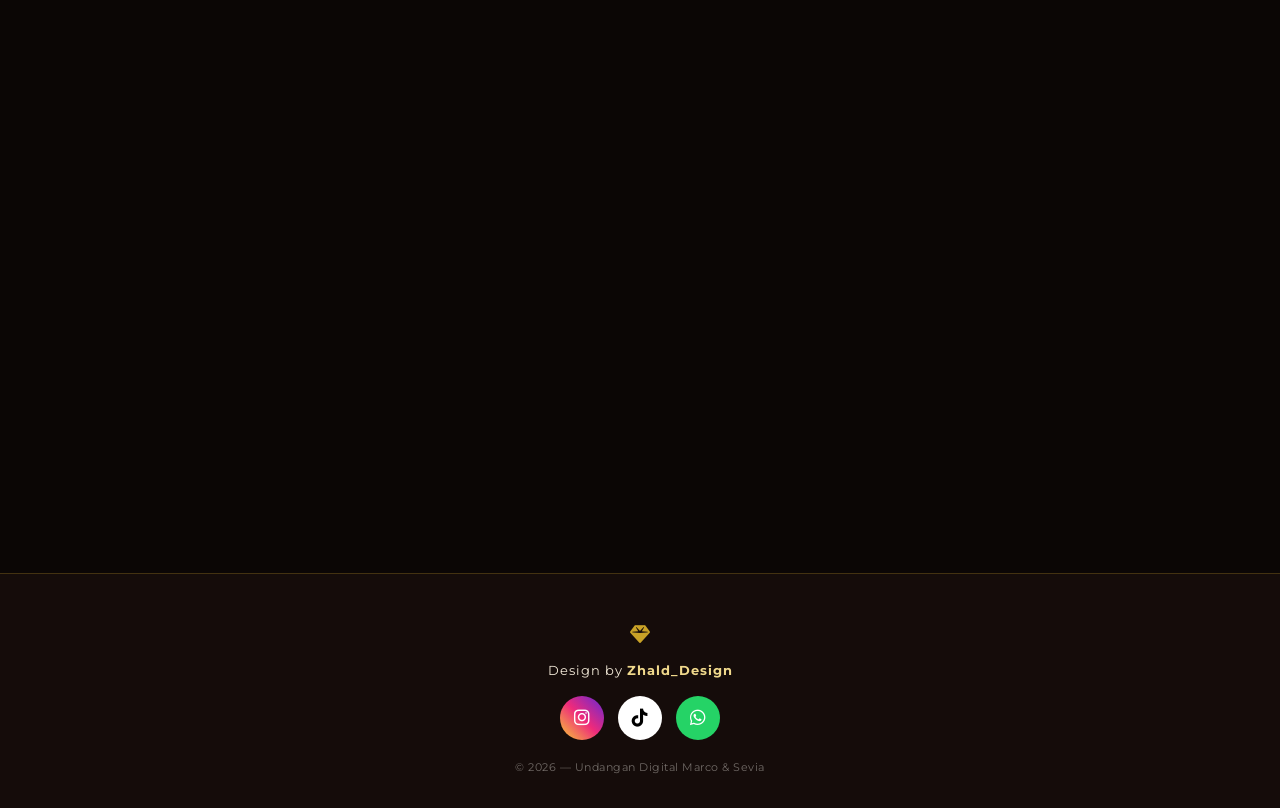
==== commit 2806abce: "Update index.html" ====
--- a/index.html
+++ b/index.html
@@ -174,7 +174,7 @@
   <section class="section event-section" data-theme="black" data-reveal>
     <div class="section-frame"><span class="sec-corner tl"></span><span class="sec-corner tr"></span><span class="sec-corner bl"></span><span class="sec-corner br"></span></div>
     <p class="section-eyebrow">Save The Date</p>
-    <h2 class="section-title">Pemberkatan &amp; Resepsi</h2>
+    <h2 class="section-title">Pemberkatan Nikah</h2>
     <div class="gold-divider"></div>
 
     <div class="countdown-wrap" data-reveal>
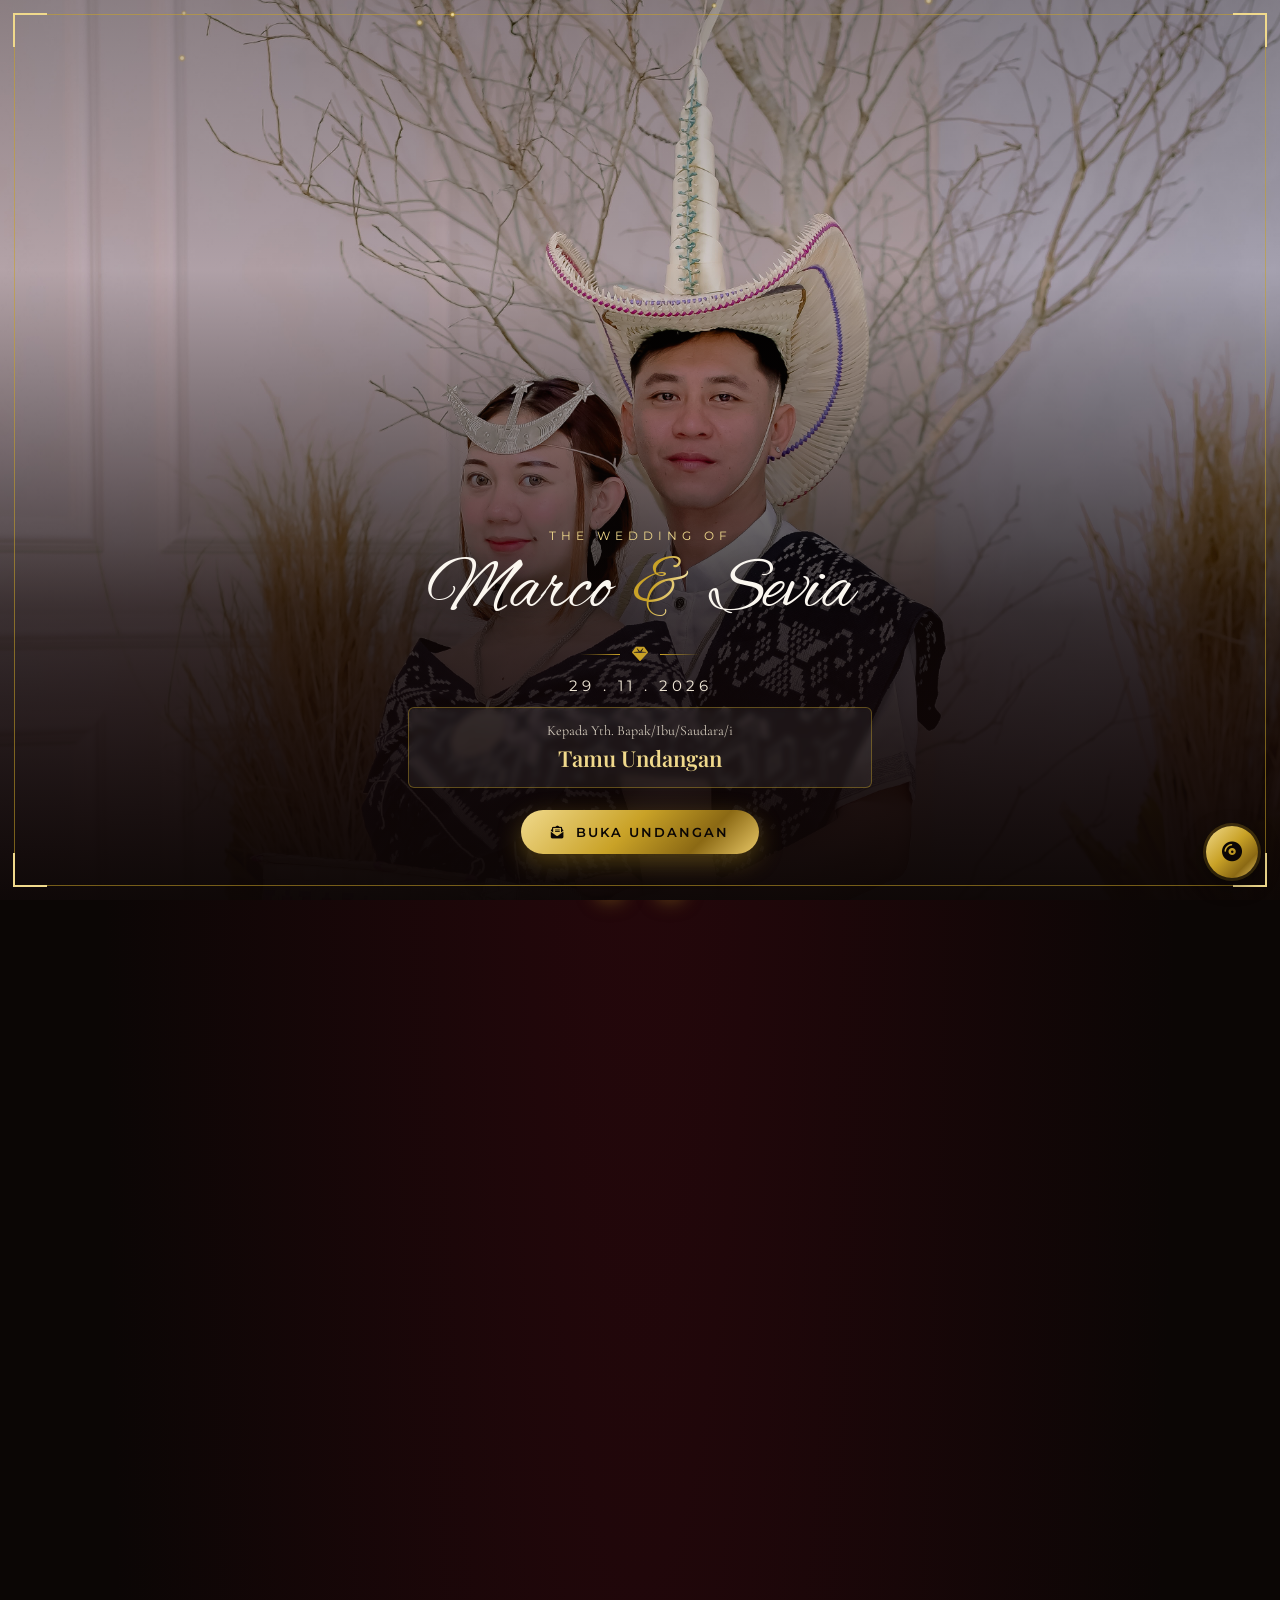
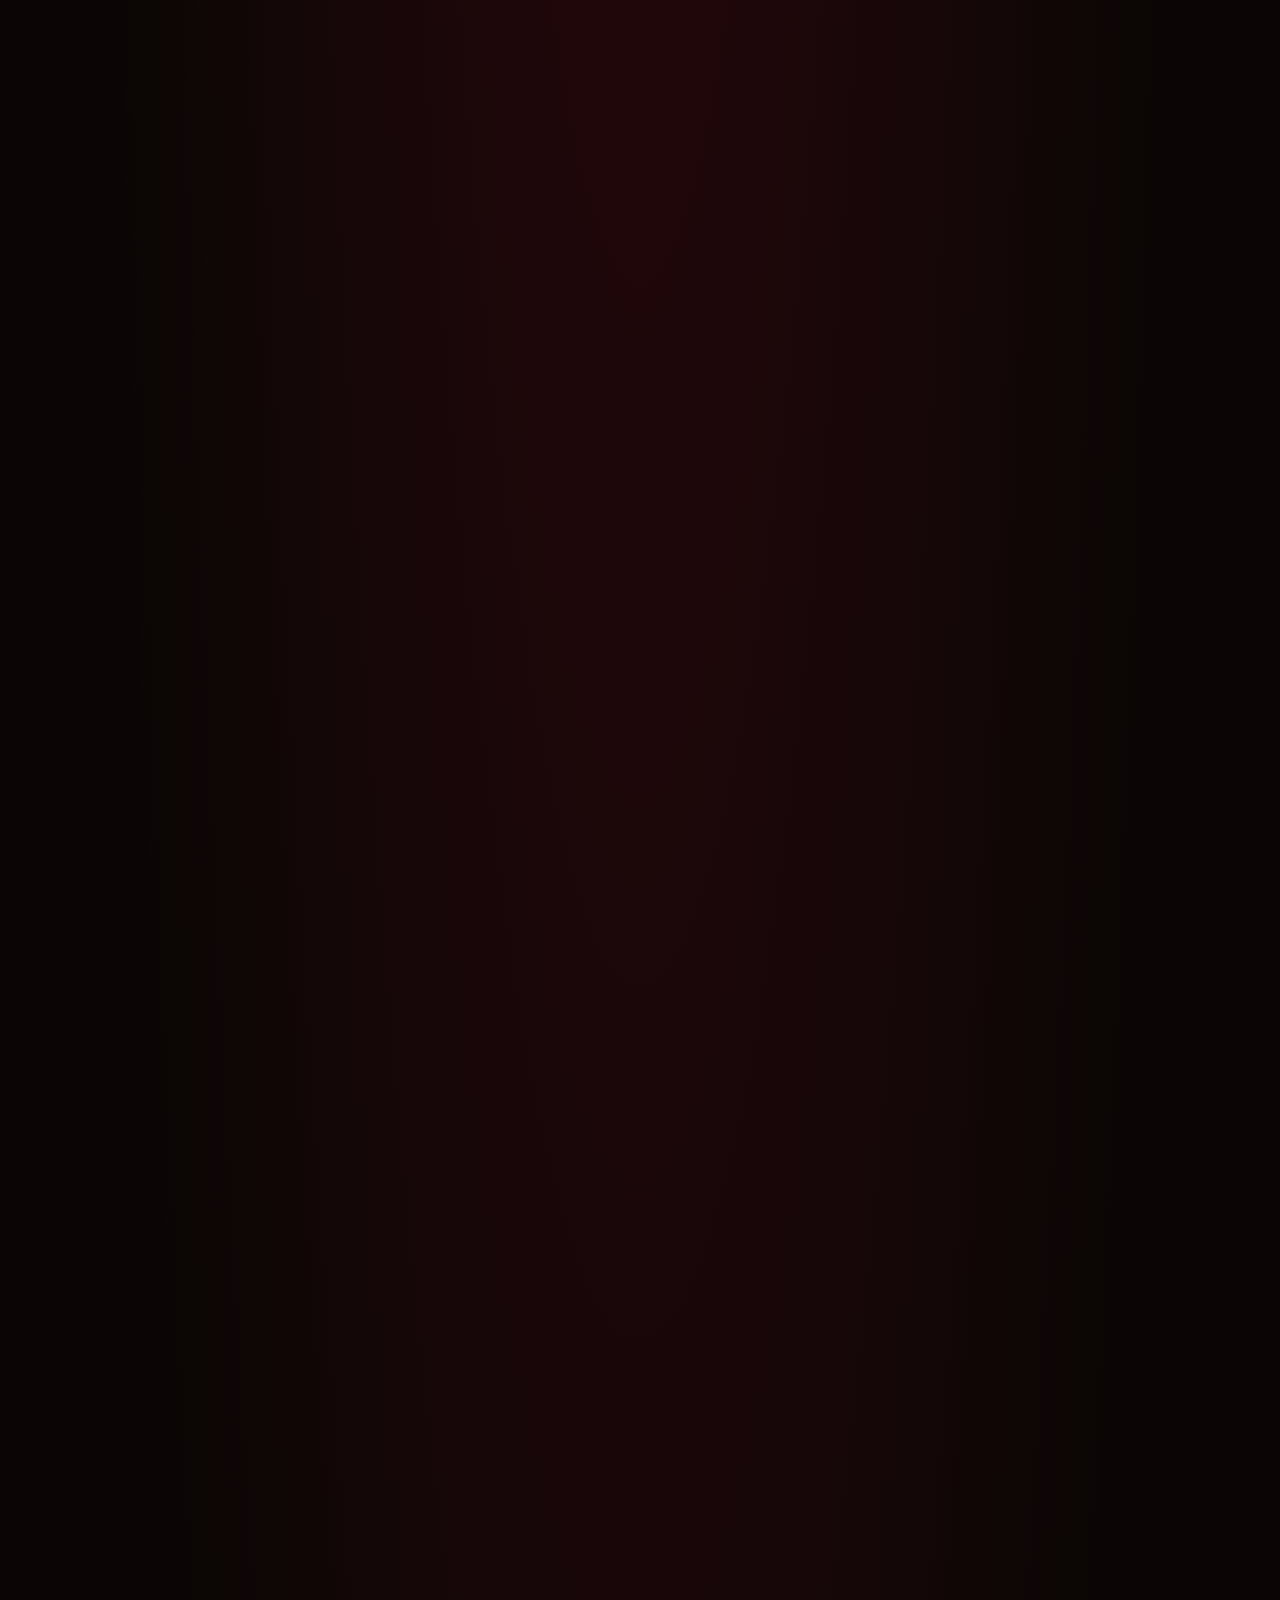
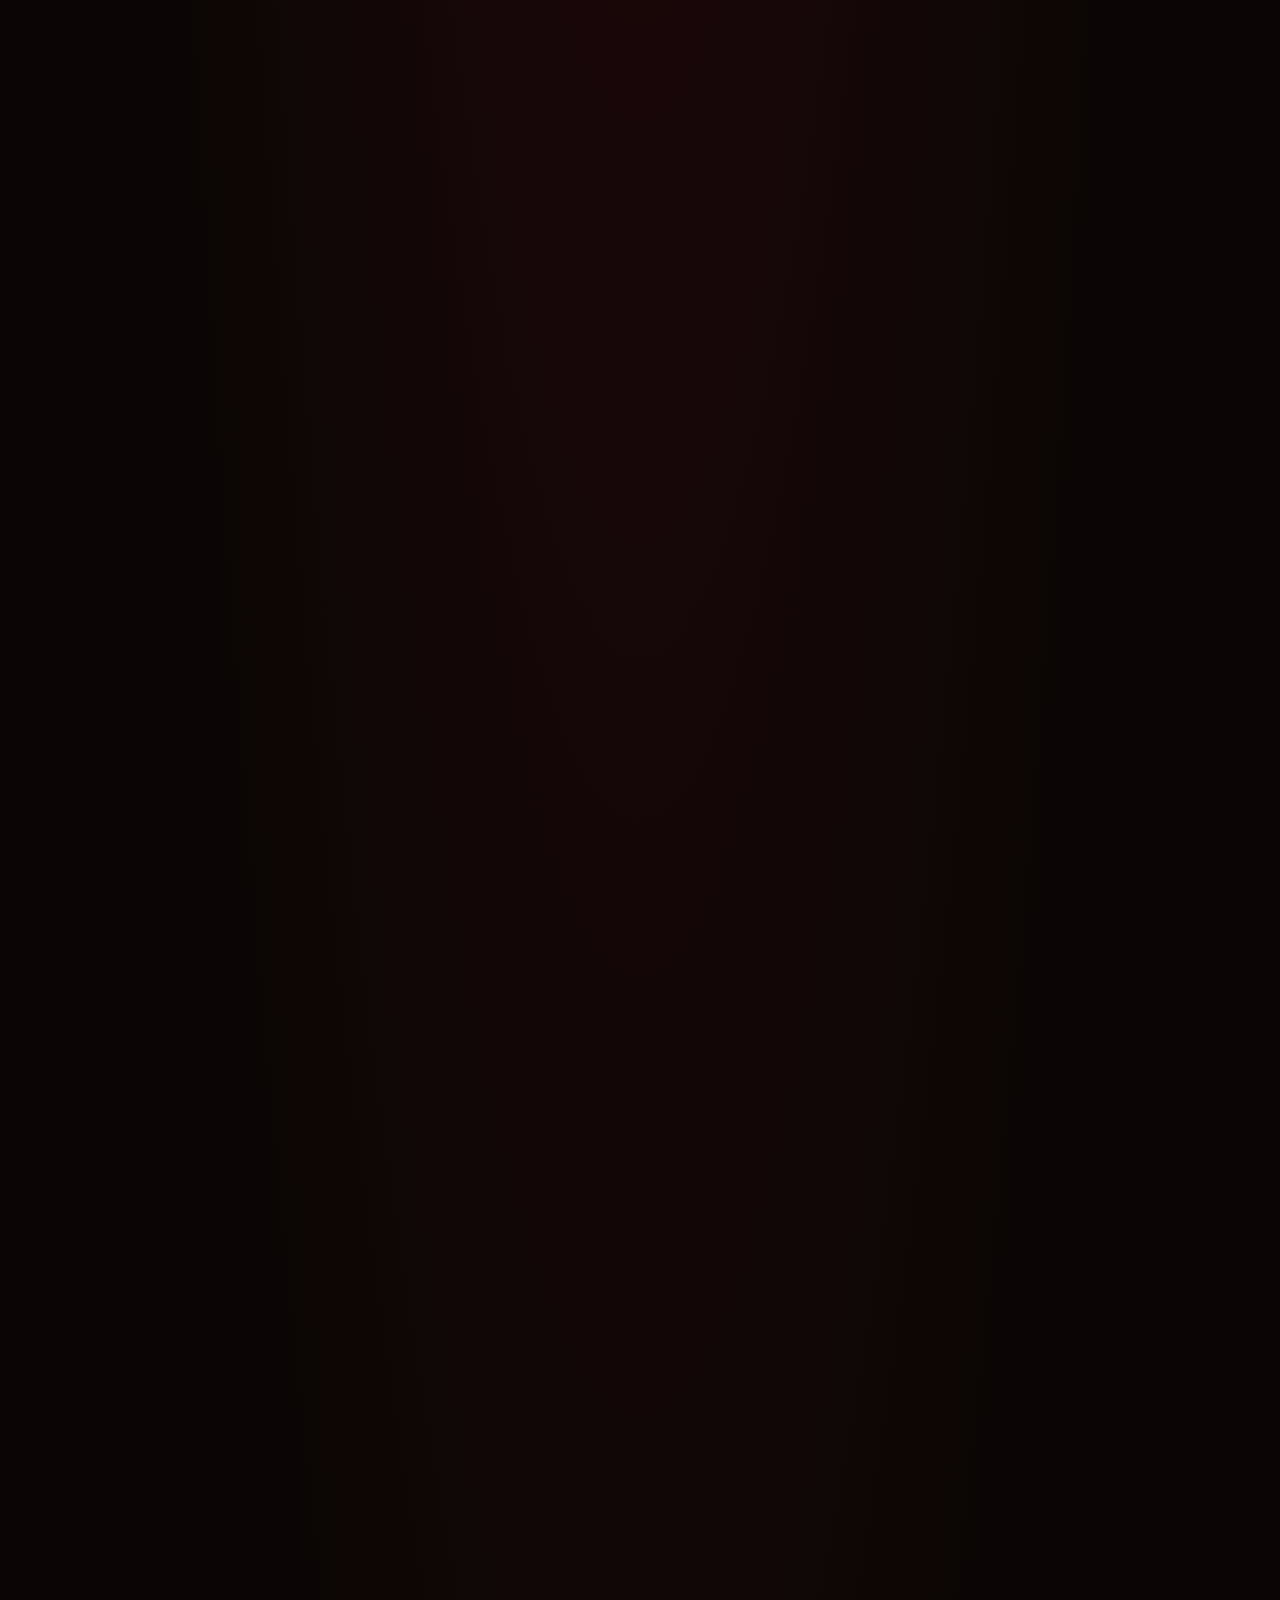
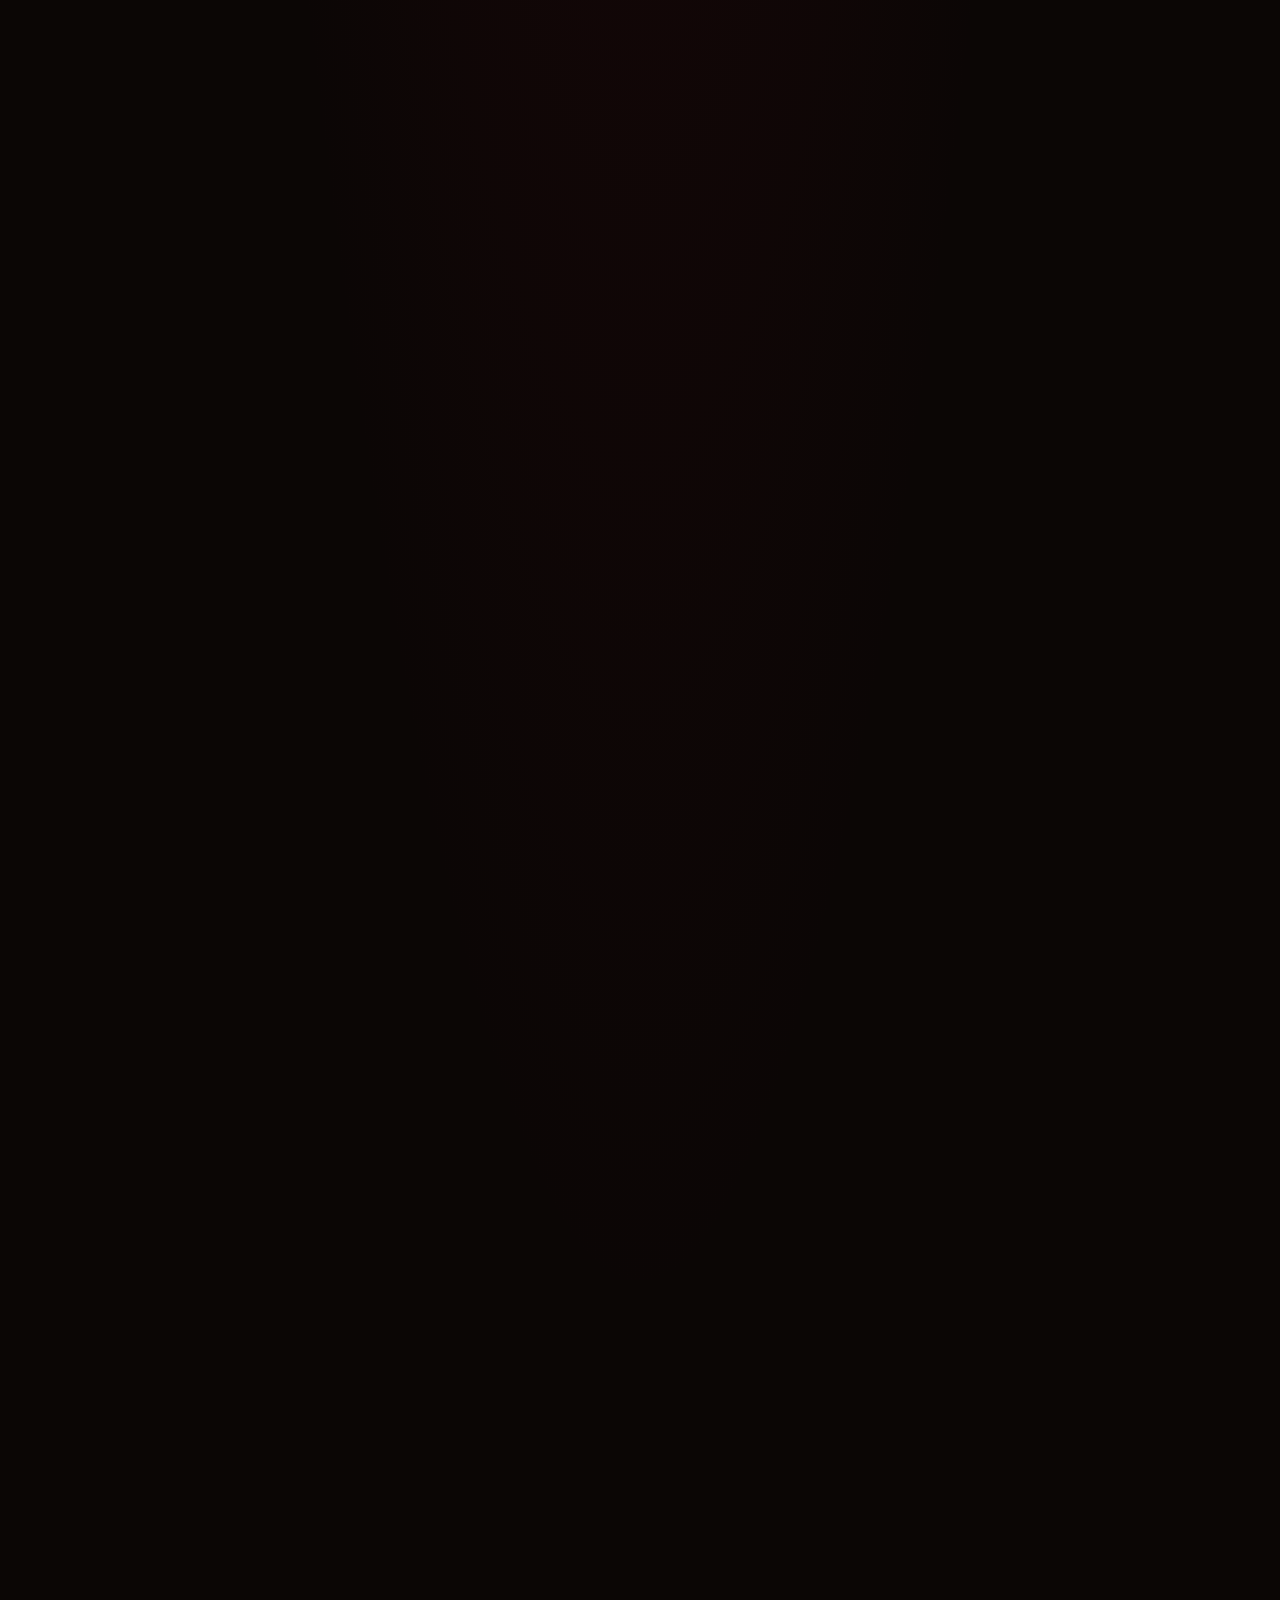
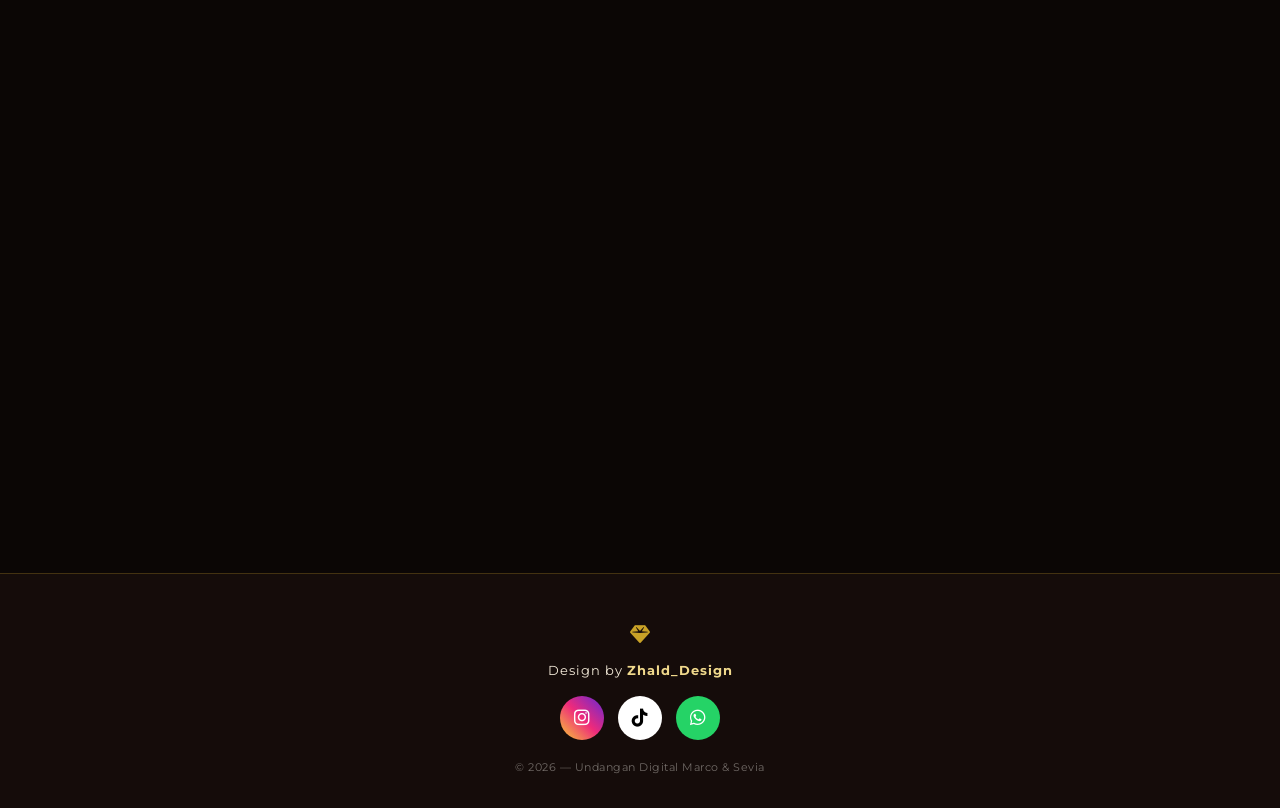
==== commit 4eb9ca2a: "Update index.html" ====
--- a/index.html
+++ b/index.html
@@ -1,5 +1,5 @@
 <!DOCTYPE html>
-<html lang="id"> 
+<html lang="id">
 <head>
 <meta charset="UTF-8">
 <meta name="viewport" content="width=device-width, initial-scale=1.0, maximum-scale=1, user-scalable=no">
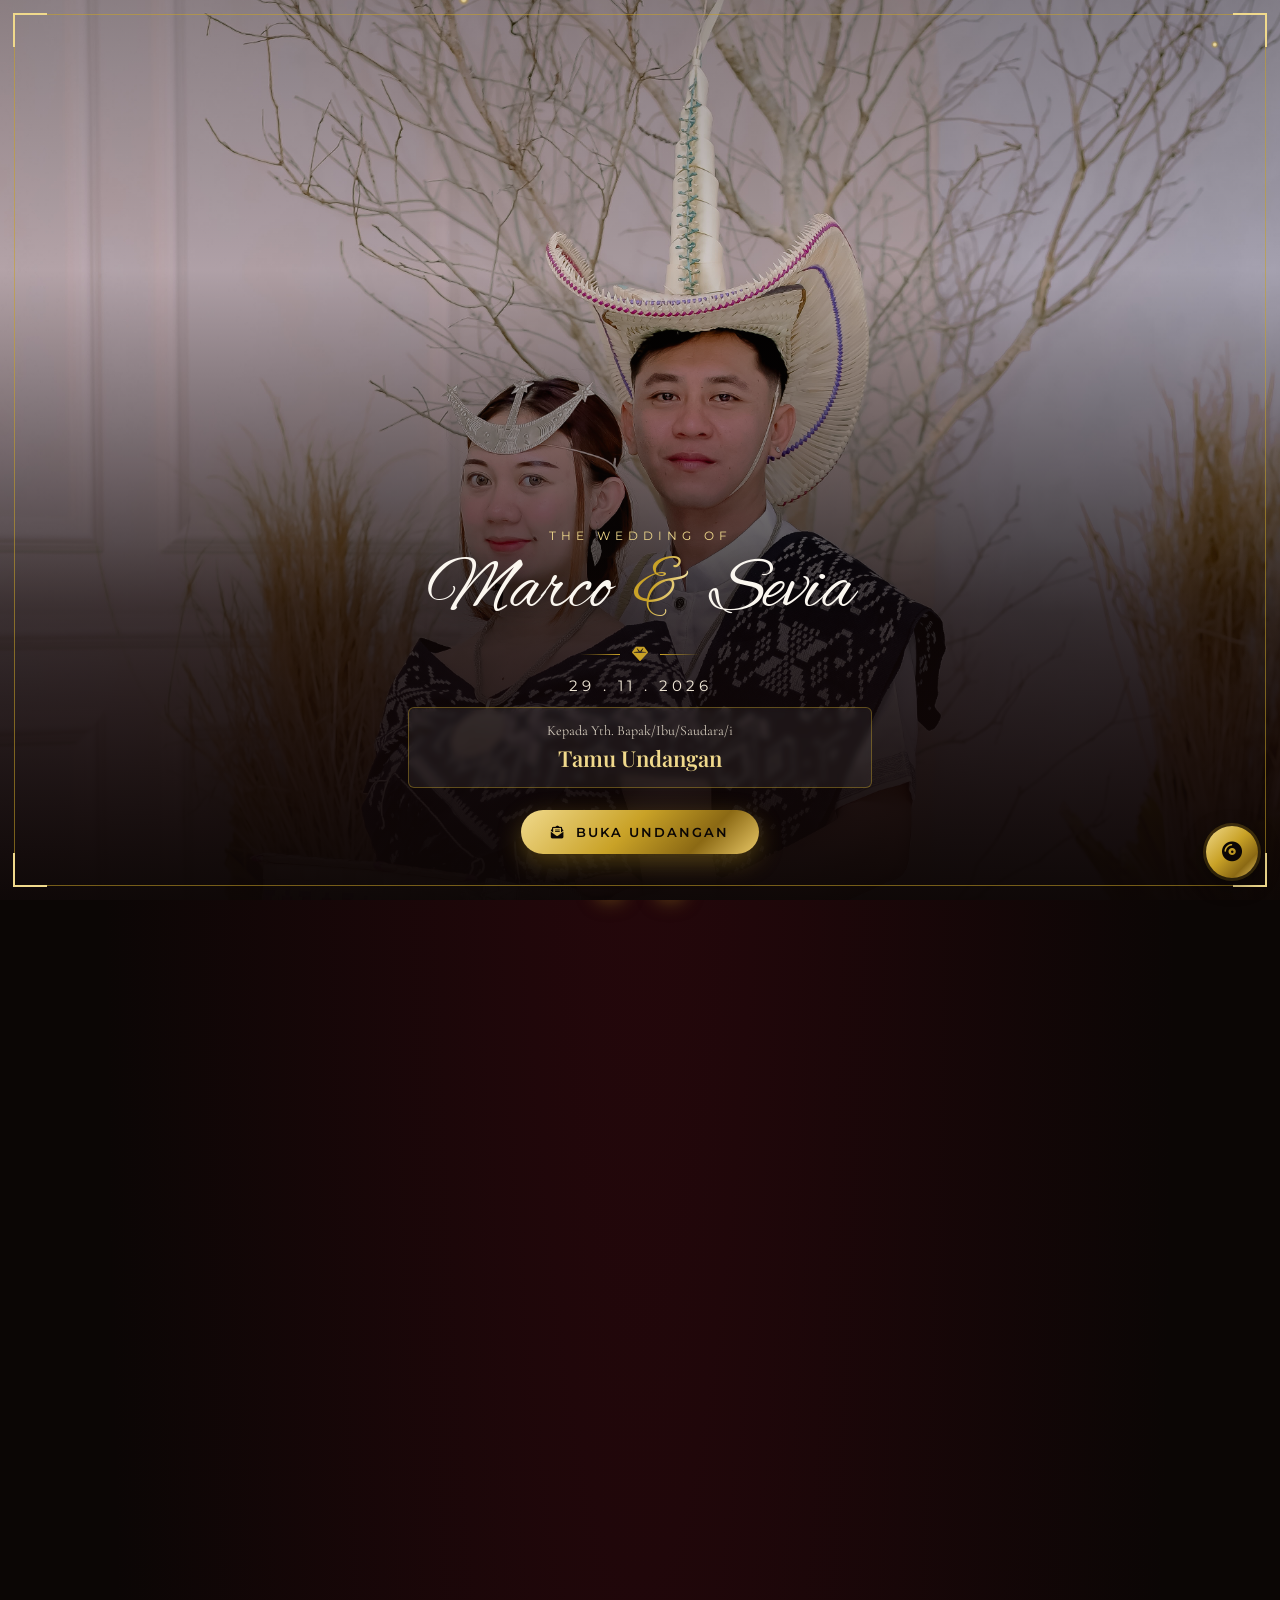
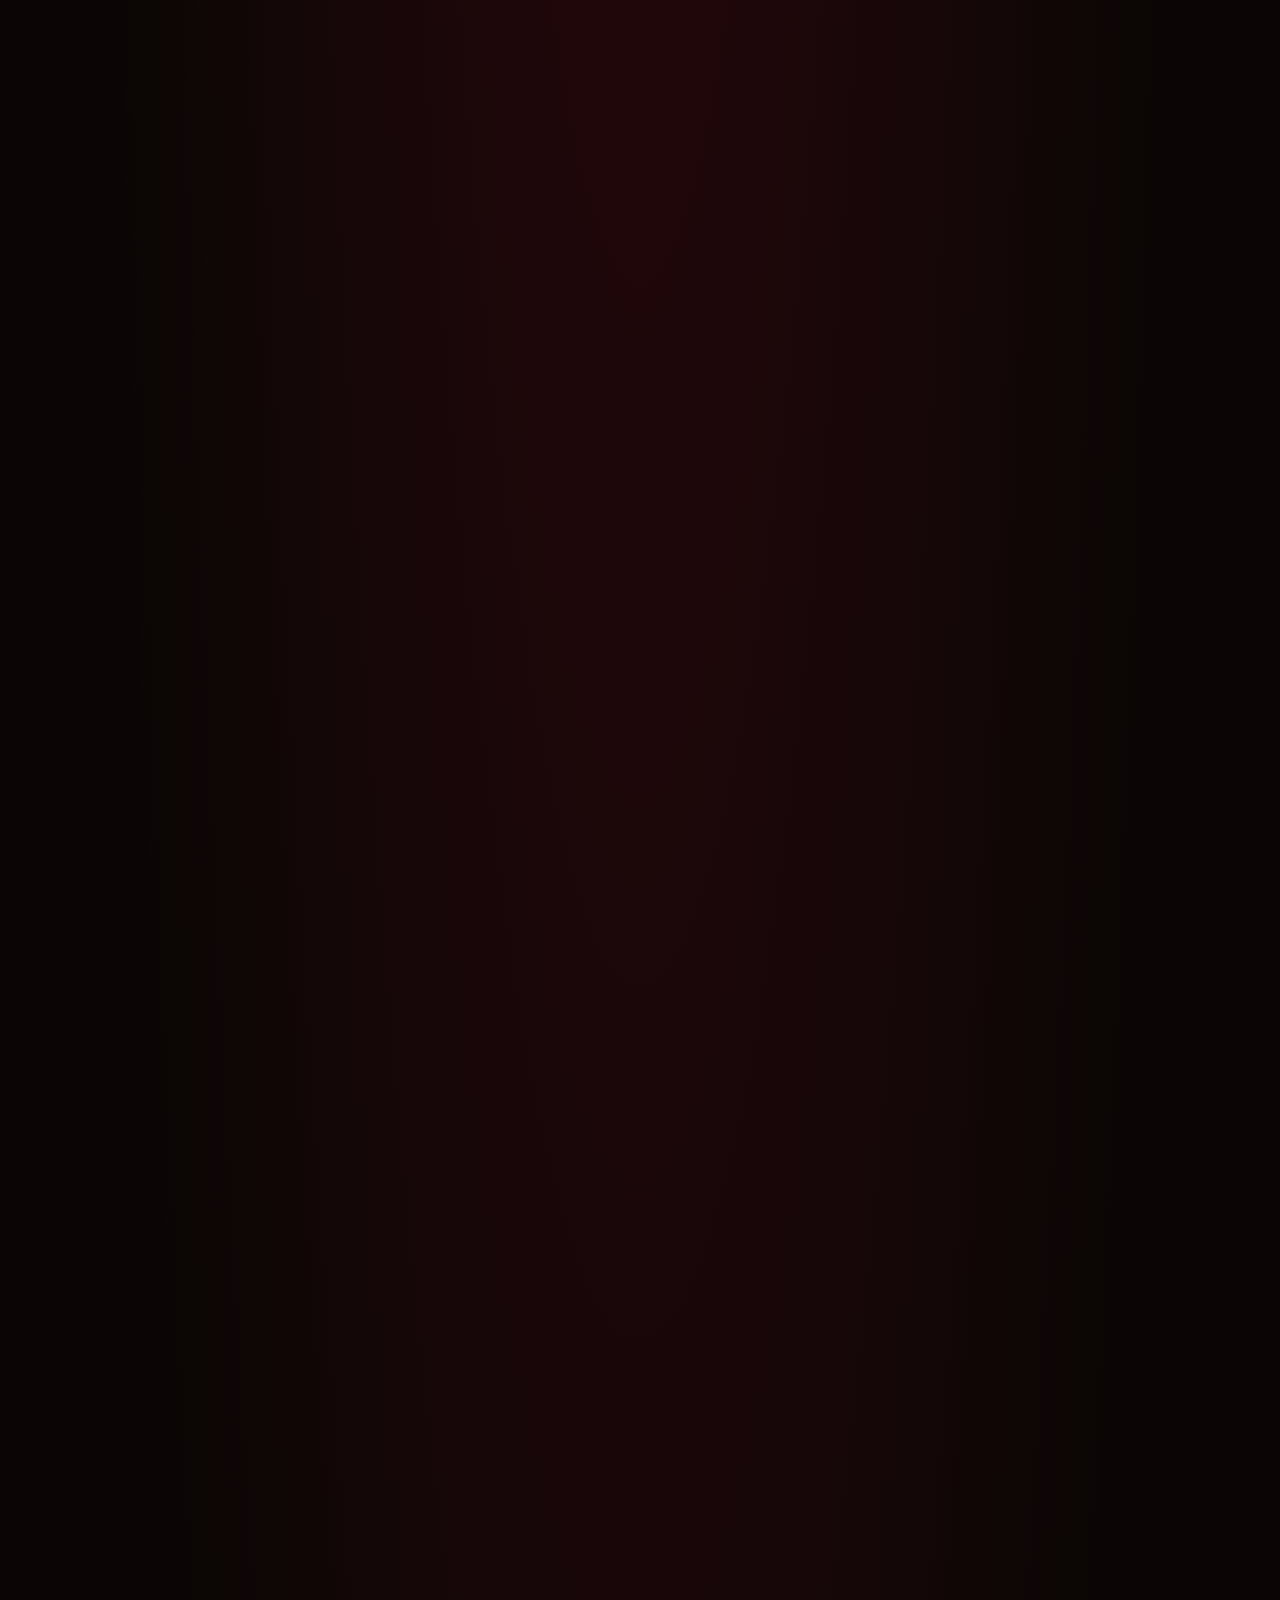
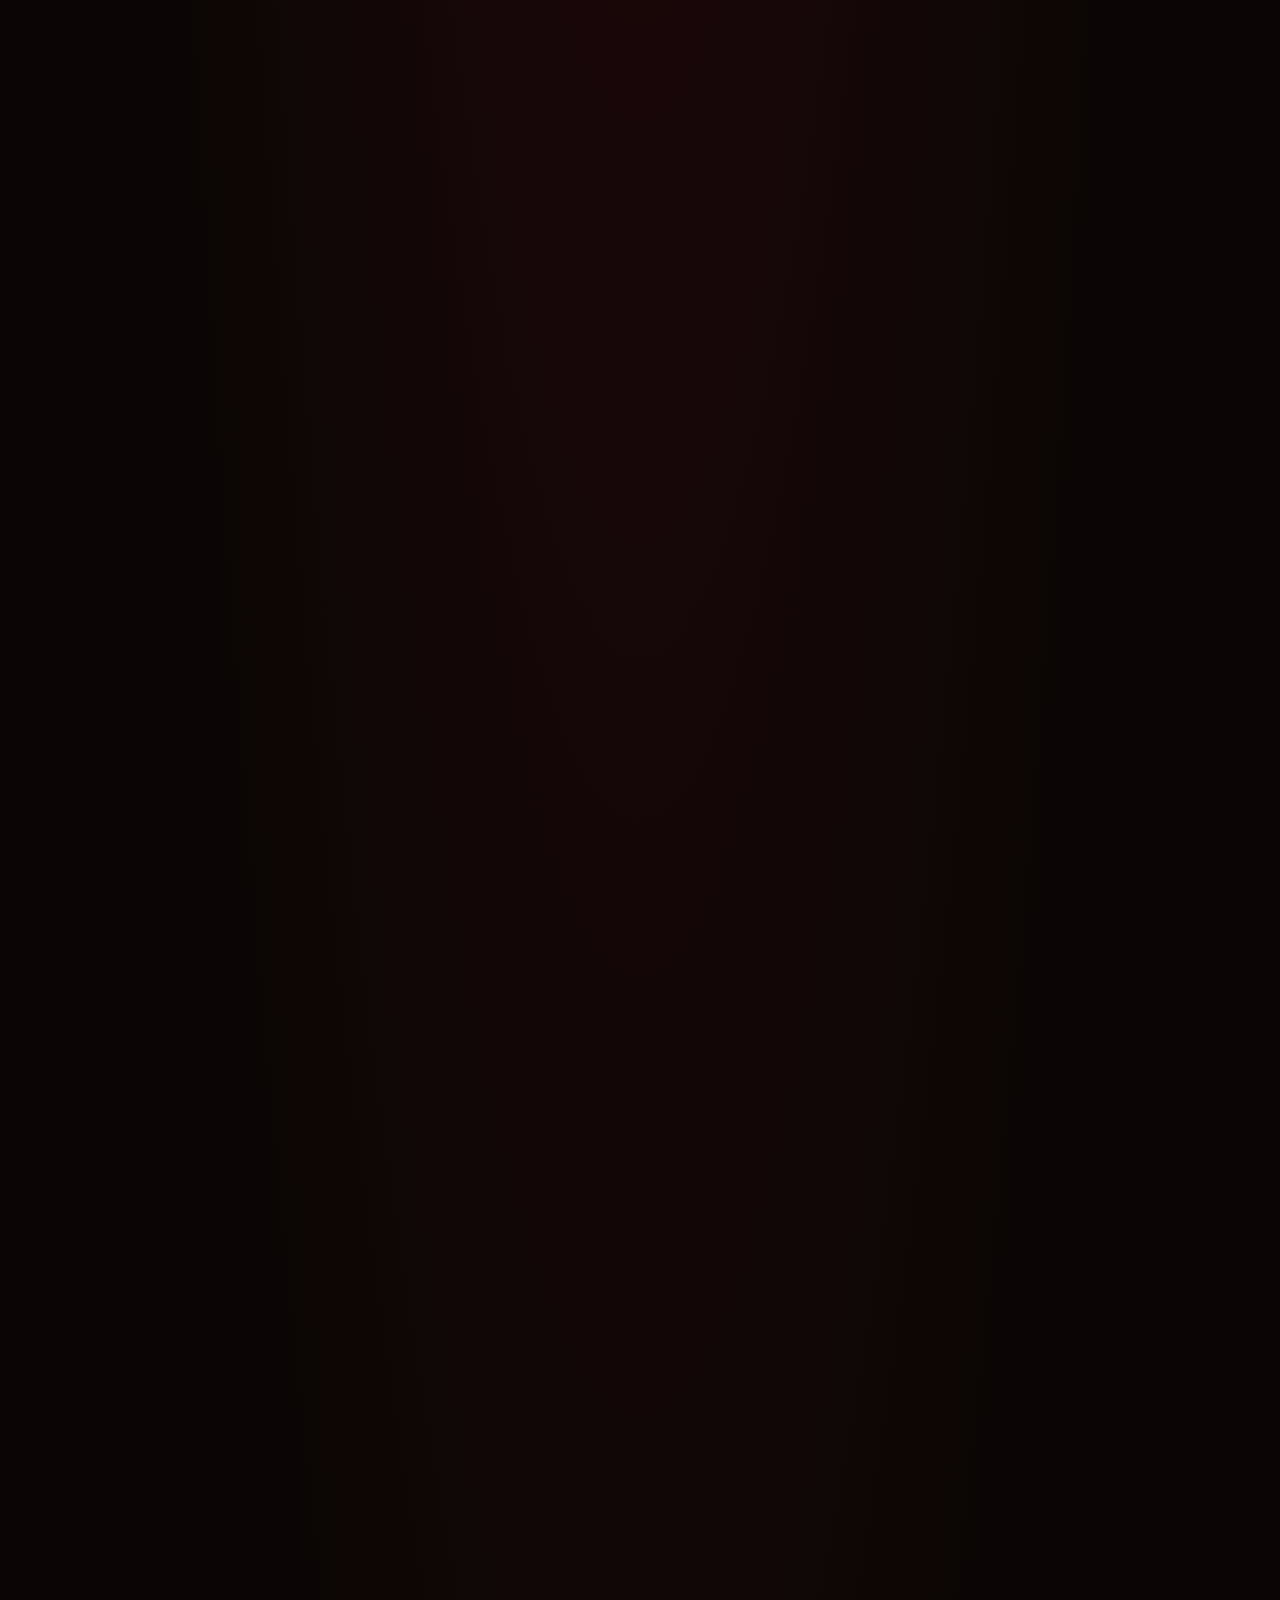
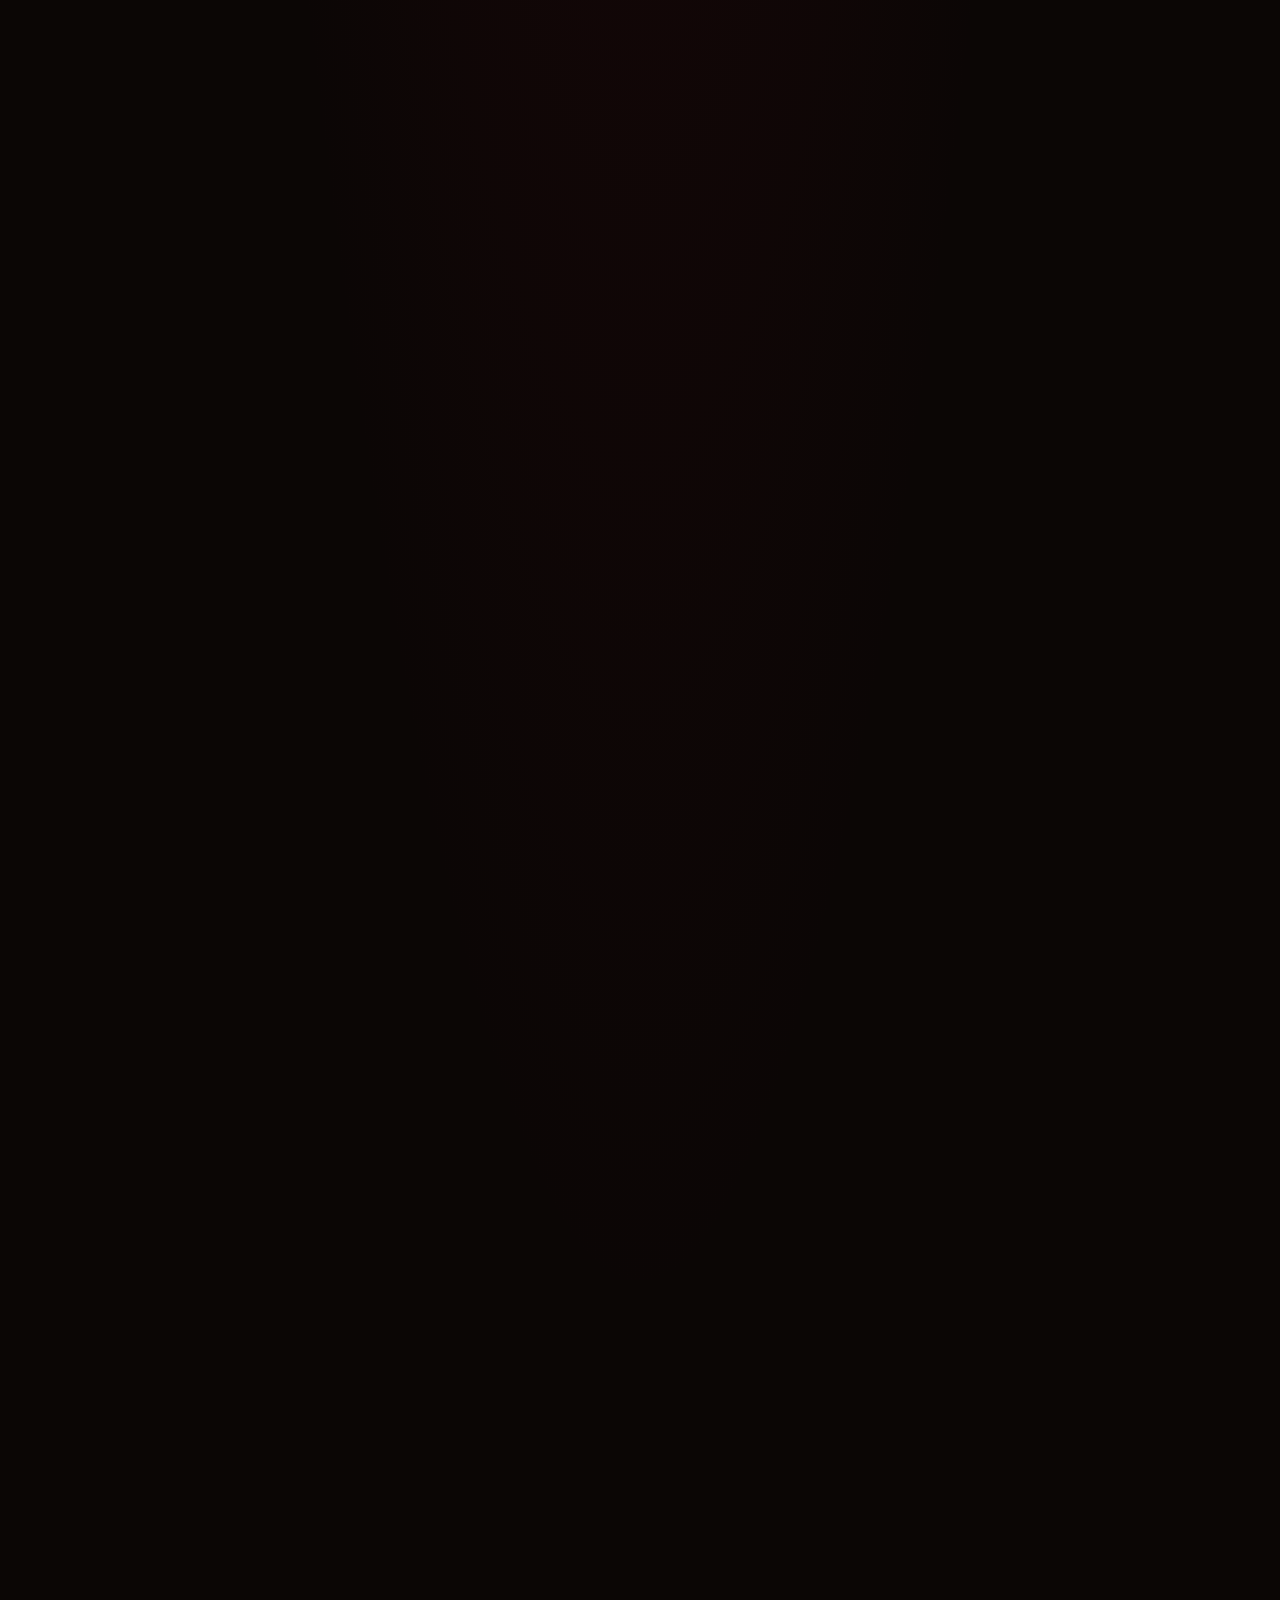
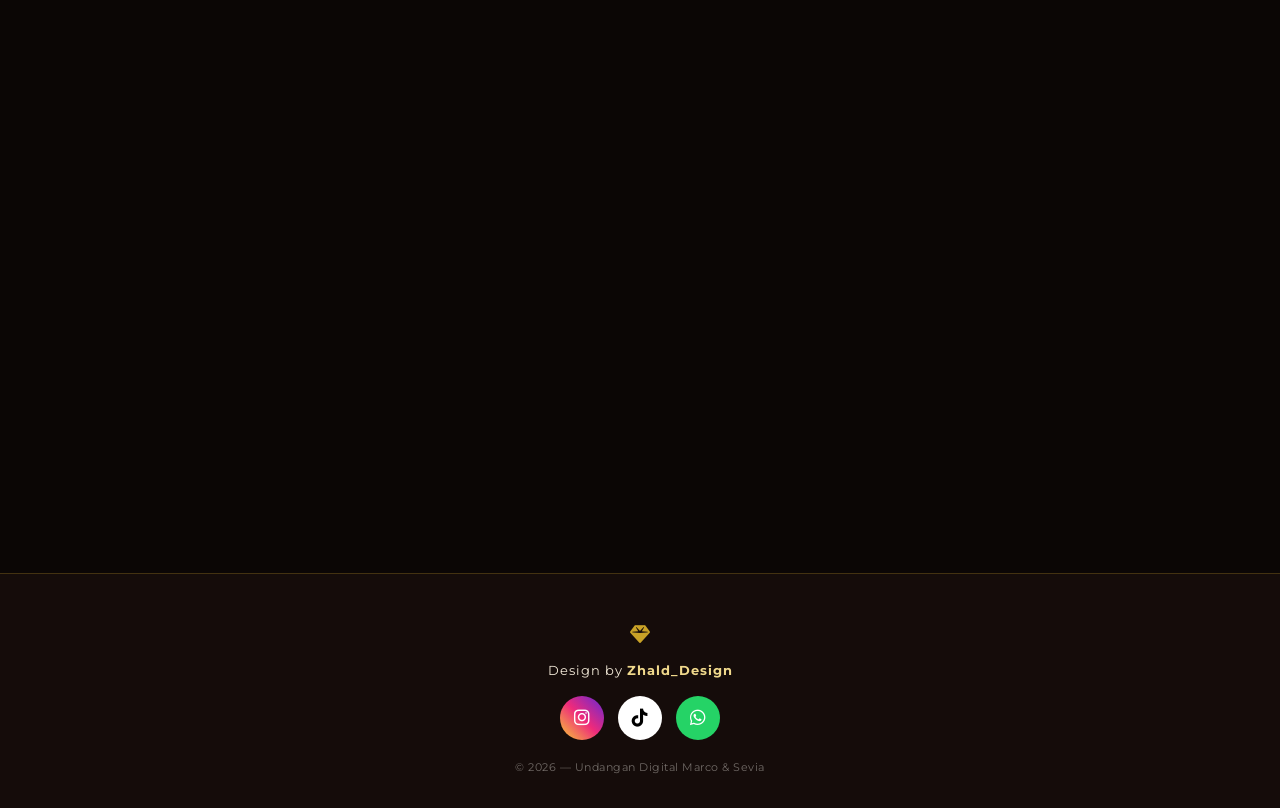
==== commit 68536712: "Update index.html" ====
--- a/index.html
+++ b/index.html
@@ -17,9 +17,9 @@
 <meta property="og:site_name" content="Undangan Marco & Sevia">
 <meta property="og:title" content="The Wedding of Marco & Sevia — 29 November 2026">
 <meta property="og:description" content="Dengan penuh syukur, kami mengundang Bapak/Ibu/Saudara/i untuk hadir dan memberikan doa restu pada pemberkatan pernikahan kami.">
-<meta property="og:url" content="https://websitesaya.github.io/Undangan_Marco_Putri/"><!-- ★ -->
-<meta property="og:image" content="https://websitesaya.github.io/Undangan_Marco_Putri/share.jpg"><!-- ★ -->
-<meta property="og:image:secure_url" content="https://websitesaya.github.io/Undangan_Marco_Putri/share.jpg"><!-- ★ -->
+<meta property="og:url" content="https://websitesaya.github.io/Wedding_Marco-Sevia/"><!-- ★ -->
+<meta property="og:image" content="https://websitesaya.github.io/Wedding_Marco-Sevia/share.jpg"><!-- ★ -->
+<meta property="og:image:secure_url" content="https://websitesaya.github.io/Wedding_Marco-Sevia/share.jpg"><!-- ★ -->
 <meta property="og:image:type" content="image/jpeg">
 <meta property="og:image:width" content="1200">
 <meta property="og:image:height" content="630">
